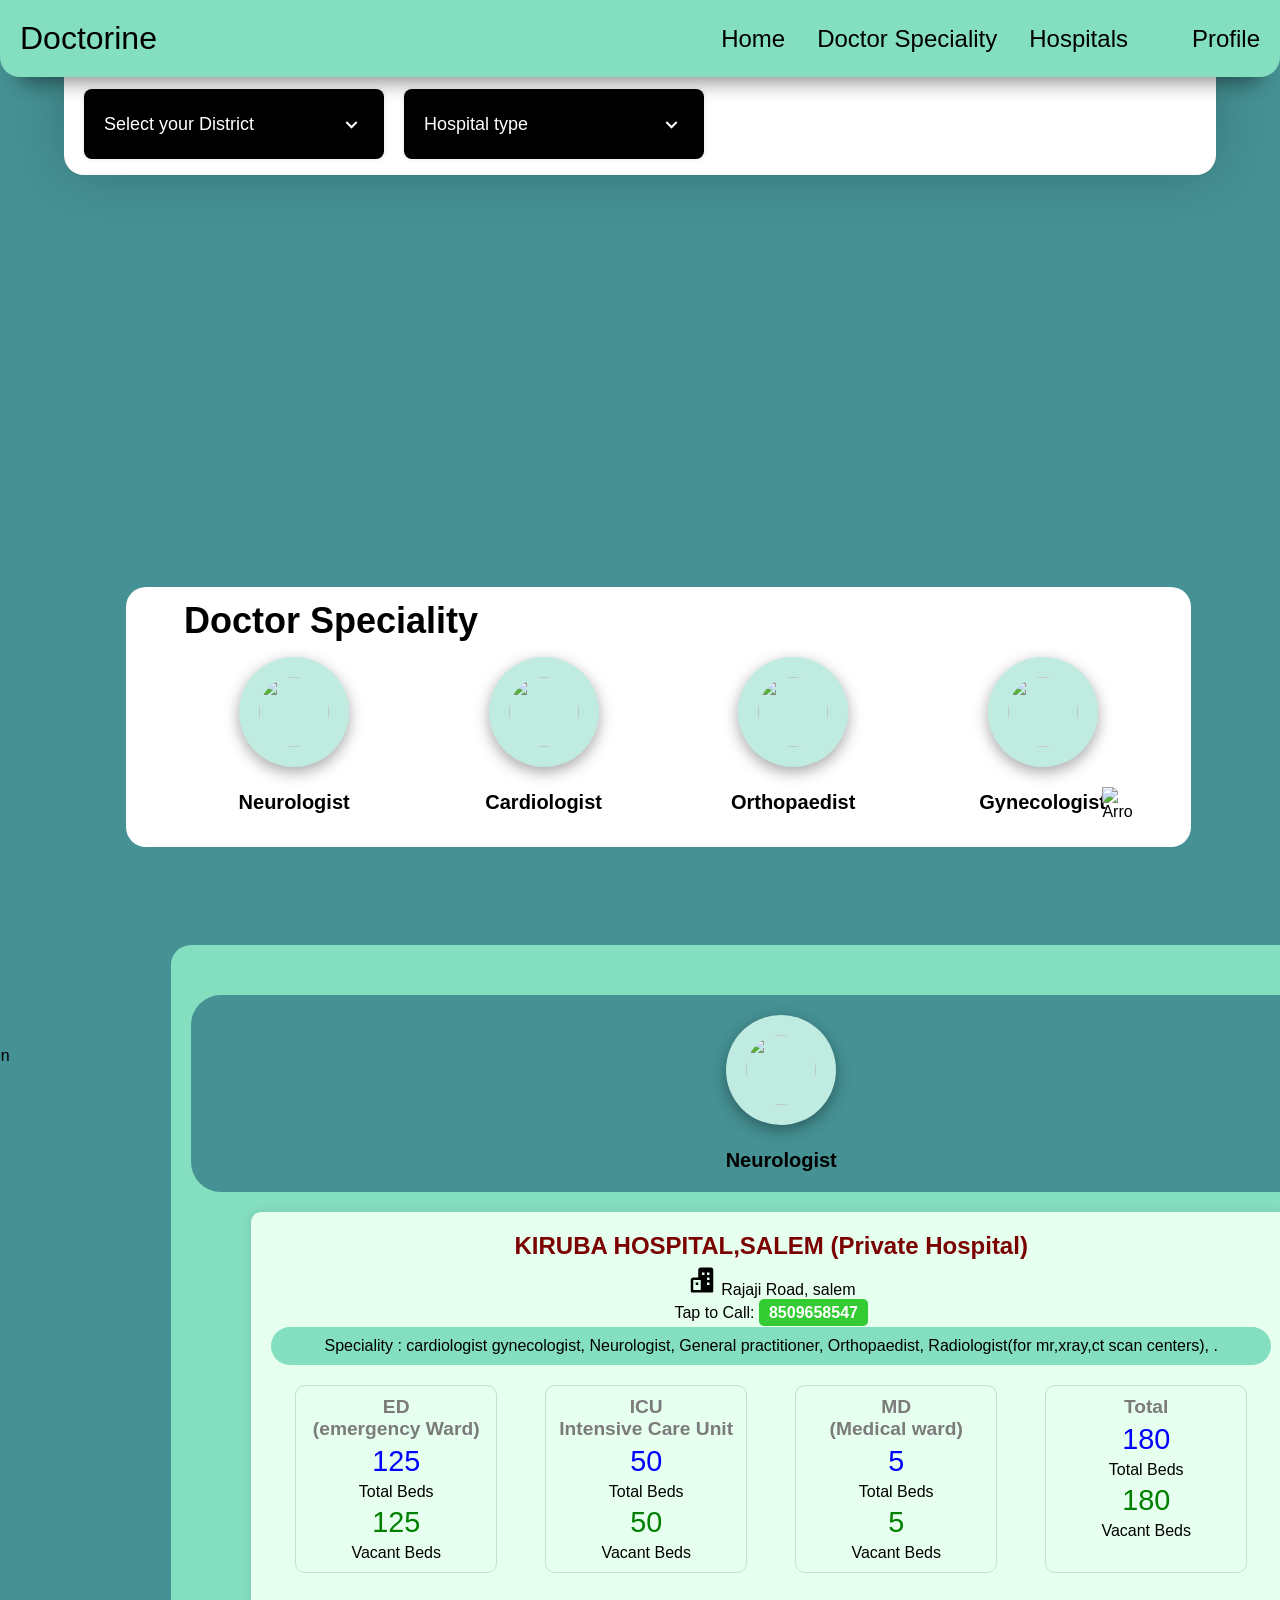
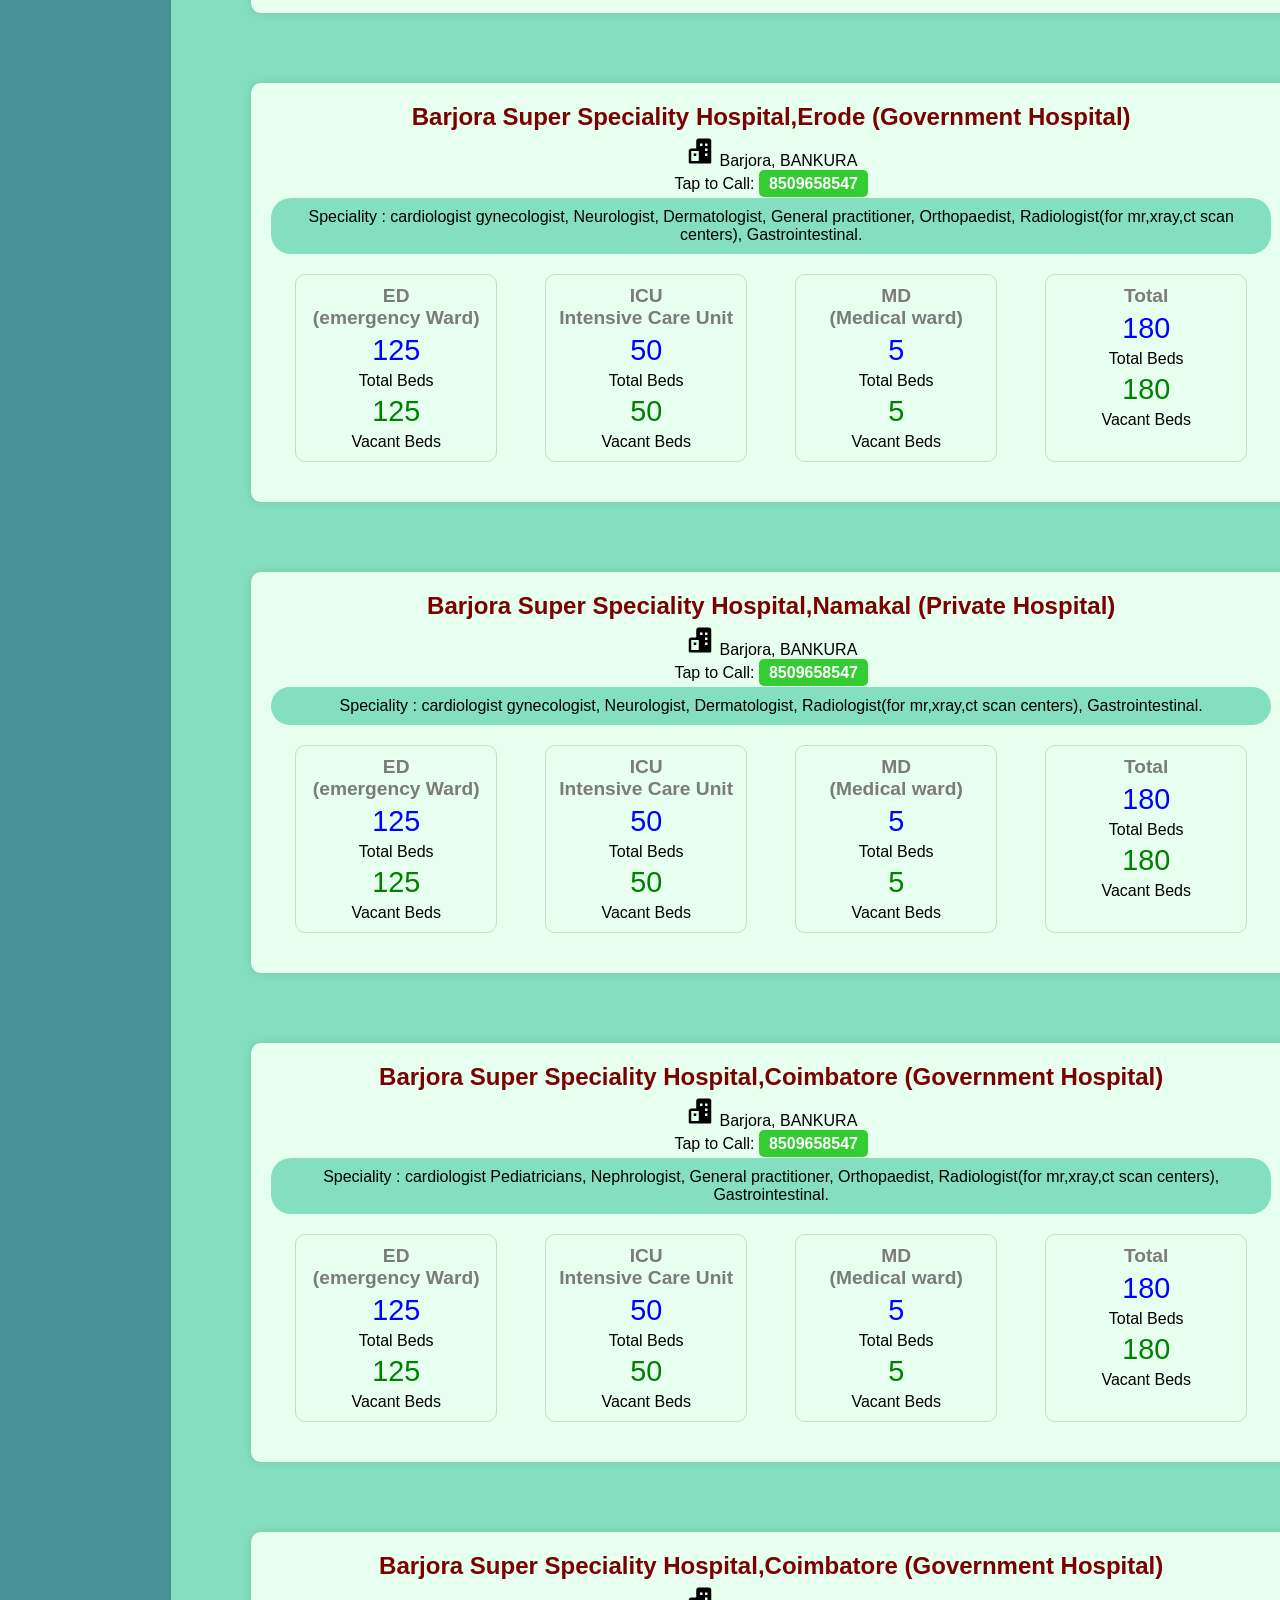
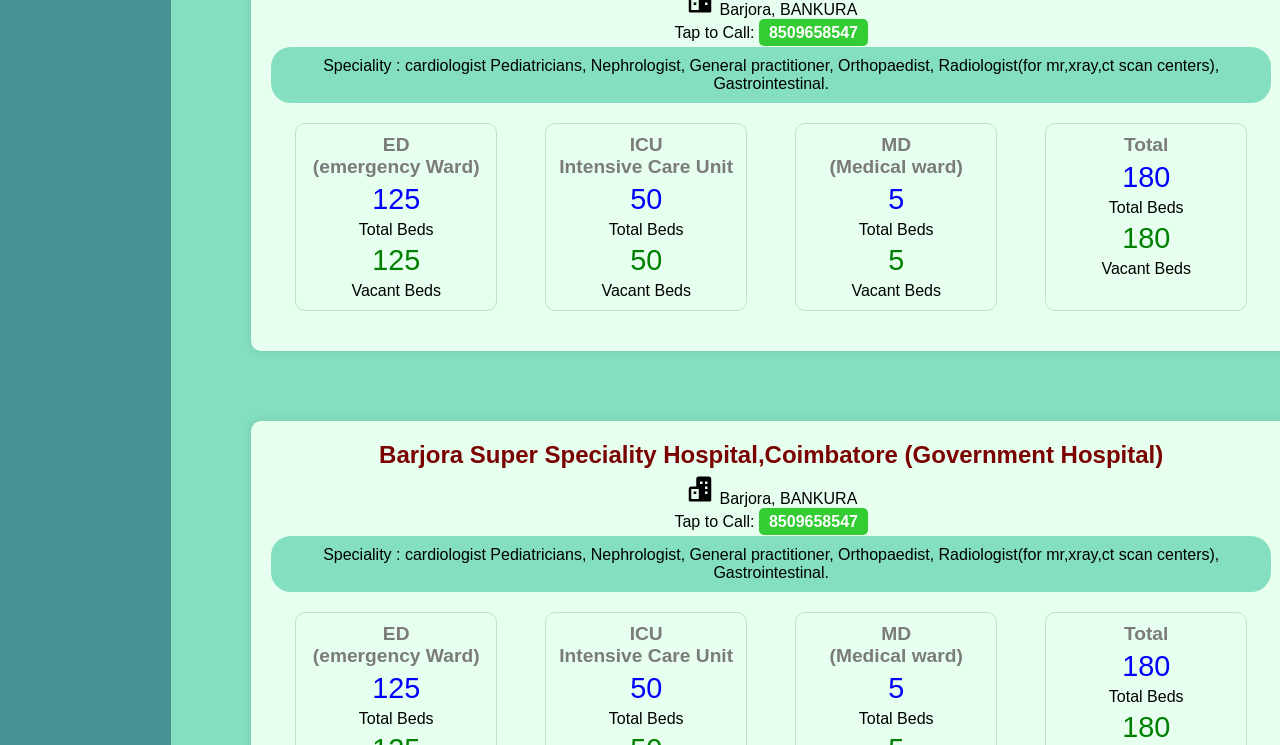
==== hosptial/index.html @ 7fa7191c "Add files via upload" ====
<!DOCTYPE html>
<html lang="en">

<head>
    <meta charset="UTF-8">
    <meta name="viewport" content="width=device-width, initial-scale=1.0">
    <title>hospital management</title>
    <link rel="stylesheet" href="styles.css">
    <link rel="stylesheet" href="mediaquery.css">
    <link rel="preconnect" href="https://fonts.googleapis.com">
    <link rel="preconnect" href="https://fonts.gstatic.com" crossorigin>
    <link href='https://unpkg.com/boxicons@2.1.4/css/boxicons.min.css' rel='stylesheet'>
</head>

<body>
    <nav id="desktop-nav">
        <div class="logo">Doctorine</div>
        <div>
            <ul class="nav-links">
                <li><a href="#Home">Home</a></li>
                <li><a href="#doctor-spec-container">Doctor Speciality</a></li>
                <li><a href="#Hospital-section">Hospitals</a></li>
                <li class="imgi"> <img src="assets/bx-user-circle.png" alt=""></li>
                <li><a href="#projects">Profile</a></li>
            </ul>
        </div>
    </nav>
    <section id="Home">
        <div class="doc1"> <img src="assets/WhatsApp Image 2024-08-22 at 1.38.44 PM.png" alt="" class="doc"></div>
        <section class="nearbyhp">


            <div class="nearby">
                <h1>Search for hospitals & <br>schedule with nearest Doctor</h1>
                <section class="select-st">
                    <div class="select-menu">
                        <div class="select-btn">
                            <span class="sBtn-text">Select your District</span>
                            <i class="bx bx-chevron-down"></i>
                        </div>

                        <ul class="options">
                            <li class="option">

                                <span class="option-text">Salem</span>
                            </li>
                            <li class="option">

                                <span class="option-text">Namakal</span>
                            </li>
                            <li class="option">

                                <span class="option-text">Coimbatore</span>
                            </li>
                            <li class="option">

                                <span class="option-text">Erode</span>
                            </li>
                            <li class="option">

                                <span class="option-text">Thirupur</span>
                            </li>
                        </ul>
                    </div>
                    <div class="select-menu">
                        <div class="select-btn">
                            <span class="sBtn-text">Hospital type</span>
                            <i class="bx bx-chevron-down"></i>
                        </div>

                        <ul class="options">
                           
                            <li class="option">

                                <span class="option-text">Government Hospital</span>
                            </li>
                            <li class="option">

                                <span class="option-text">Private Hospital</span>
                            </li>
                        </ul>
                    </div>
                </section>

            </div>
        </section>
    </section>
    <section id="doctor-spec-container">
        <div class="doc-text">
            <div class="doc-spec">
                <h1>Doctor Speciality</h1>
            </div>
        </div>
        <div class="spec-logo-container">
            <div class="spec-container" id="speccontainer">
                <div class="spec-logo">
                    <a href="#Hospital-section"> <img src="assets/brain.png" alt="">
                        <p class="textali">Neurologist</p>
                    </a>
                </div>
                <div class="spec-logo">
                    <a href="#Hospital-section"> <img src="assets/7292476.png" alt="">
                        <p class="textali">Cardiologist</p>
                    </a>
                </div>
                <div class="spec-logo">
                    <a href="#Hospital-section"> <img src="assets/ortho.png" alt="">
                        <p class="textali">Orthopaedist</p>
                    </a>
                </div>
                <div class="spec-logo">
                    <a href="#Hospital-section"> <img src="assets/gyna.png" alt="">
                        <p class="textali">Gynecologist</p>
                    </a>
                </div>
                <div class="spec-logo">
                    <a href="#Hospital-section"> <img src="assets/mri.png" alt="">
                        <p class="textali">Radiologist</p>
                    </a>
                </div>
                <div class="spec-logo">
                    <a href="#Hospital-section"> <img src="assets/dentist.png" alt="">
                        <p class="textali">Dentist</p>
                    </a>
                </div>
                <div class="spec-logo">
                    <a href="#Hospital-section"> <img src="assets/stomach.png" alt="">
                        <p class="textali">Gastrointestinal</p>
                    </a>
                </div>
                <div class="spec-logo">
                    <a href="#Hospital-section"> <img src="assets/dermo.png" alt="">
                        <p class="textali">Dermatologist</p>
                    </a>
                </div>
                <div class="spec-logo">
                    <a href="#Hospital-section"> <img src="assets/perid.png" alt="">
                        <p class="textali">Pediatricians</p>
                    </a>
                </div>
                <div class="spec-logo">
                    <a href="#Hospital-section"> <img src="assets/nepro.png" alt="">
                        <p class="textali">Nephrologist</p>
                    </a>
                </div>
                <div class="spec-logo">
                    <a href="#Hospital-section"> <img src="assets/opth.png" alt="">
                        <p class="textali">Opthomalagsit</p>
                    </a>
                </div>
                <div class="spec-logo">
                    <a href="#Hospital-section"> <img src="assets/docto.png" alt="">
                        <p class="textali">Cardiologist</p>
                    </a>
                </div>
                <div class="spec-logo">
                    <a href="#Hospital-section"> <img src="assets/docto.png" alt="">
                        <p class="textali">Cardiologist</p>
                    </a>
                </div>
                <div class="spec-logo">
                    <a href="#Hospital-section"> <img src="assets/docto.png" alt="">
                        <p class="textali">Cardiologist</p>
                    </a>
                </div>



                <div class="spec-logo con">
                    <img src="assets/docto.png" alt="">
                    <p>Cardiologist</p>
                </div>
            </div>
            <img src="./assets/arrow.png" alt="Arrow icon" id="arrow" class="arrow" />
        </div>
        <img src="./assets/arrow.png" alt="Arrow icon" id="doarrow" class="arrow" />
    </section>
    <section id="Hospital-section">
        <div class="hospital-container-sec">

        </div>
    </section>
    <section id="hospatality-sec">
        <div class="doc-doc">
        <div class="spec-logo id-logo">
            <div> <img src="assets/brain.png" alt="">
                <p class="textali" id="con">Neurologist</p>
            </div>
        </div>
        <div class="hos">
            <div class="container">
                <div class="header">
                    <h1>KIRUBA HOSPITAL,SALEM (Private Hospital)</h1>
                    <a href="">
                        <p><span class="location-icon"><img src="assets/buildings-solid-24.png" alt=""></span> Rajaji Road,
                            salem</p>
                    </a>
                    <p class="call-to-action">Tap to Call: <a href="tel:8509658547" class="call-button">8509658547</a>
                    </p>
                    <p class="spec-det">Speciality : cardiologist
                        gynecologist,
                        Neurologist,
                        General practitioner,
                        Orthopaedist,
                        Radiologist(for mr,xray,ct scan centers),
                        .</p>
                </div>
                <div class="bed-info">
                    <div class="bed-category">
                        <h2>ED <br> (emergency Ward)</h2>
                        <p class="bed-count">125</p>
                        <p>Total Beds</p>
                        <p class="vacant-bed">125</p>
                        <p>Vacant Beds</p>
                    </div>
                    <div class="bed-category">
                        <h2>ICU <br>Intensive Care Unit</h2>
                        <p class="bed-count">50</p>
                        <p>Total Beds</p>
                        <p class="vacant-bed">50</p>
                        <p>Vacant Beds</p>
                    </div>
                    <div class="bed-category">
                        <h2>MD <br> (Medical ward)</h2>
                        <p class="bed-count">5</p>
                        <p>Total Beds</p>
                        <p class="vacant-bed">5</p>
                        <p>Vacant Beds</p>
                    </div>
                    <div class="bed-category">
                        <h2>Total</h2>
                        <p class="bed-count">180</p>
                        <p>Total Beds</p>
                        <p class="vacant-bed">180</p>
                        <p>Vacant Beds</p>
                    </div>
                </div>

            </div>
            <div class="container">
                <div class="header">
                    <h1>Barjora Super Speciality Hospital,Erode (Government Hospital)</h1>
                    <a href="">
                        <p><span class="location-icon"><img src="assets/buildings-solid-24.png" alt=""></span> Barjora,
                            BANKURA</p>
                    </a>
                    <p class="call-to-action">Tap to Call: <a href="tel:8509658547" class="call-button">8509658547</a>
                    </p>
                    <p class="spec-det">Speciality : cardiologist
                        gynecologist,
                        Neurologist,
                        Dermatologist,
                        General practitioner,
                        Orthopaedist,
                        Radiologist(for mr,xray,ct scan centers),
                        Gastrointestinal.</p>
                </div>
                <div class="bed-info">
                    <div class="bed-category">
                        <h2>ED <br> (emergency Ward)</h2>
                        <p class="bed-count">125</p>
                        <p>Total Beds</p>
                        <p class="vacant-bed">125</p>
                        <p>Vacant Beds</p>
                    </div>
                    <div class="bed-category">
                        <h2>ICU <br>Intensive Care Unit</h2>
                        <p class="bed-count">50</p>
                        <p>Total Beds</p>
                        <p class="vacant-bed">50</p>
                        <p>Vacant Beds</p>
                    </div>
                    <div class="bed-category">
                        <h2>MD <br> (Medical ward)</h2>
                        <p class="bed-count">5</p>
                        <p>Total Beds</p>
                        <p class="vacant-bed">5</p>
                        <p>Vacant Beds</p>
                    </div>
                    <div class="bed-category">
                        <h2>Total</h2>
                        <p class="bed-count">180</p>
                        <p>Total Beds</p>
                        <p class="vacant-bed">180</p>
                        <p>Vacant Beds</p>
                    </div>
                </div>

            </div>
            <div class="container">
                <div class="header">
                    <h1>Barjora Super Speciality Hospital,Namakal (Private Hospital)</h1>
                    <a href="">
                        <p><span class="location-icon"><img src="assets/buildings-solid-24.png" alt=""></span> Barjora,
                            BANKURA</p>
                    </a>
                    <p class="call-to-action">Tap to Call: <a href="tel:8509658547" class="call-button">8509658547</a>
                    </p>
                    <p class="spec-det">Speciality : cardiologist
                        gynecologist,
                        Neurologist,
                        Dermatologist,
                        Radiologist(for mr,xray,ct scan centers),
                        Gastrointestinal.</p>
                </div>
                <div class="bed-info">
                    <div class="bed-category">
                        <h2>ED <br> (emergency Ward)</h2>
                        <p class="bed-count">125</p>
                        <p>Total Beds</p>
                        <p class="vacant-bed">125</p>
                        <p>Vacant Beds</p>
                    </div>
                    <div class="bed-category">
                        <h2>ICU <br>Intensive Care Unit</h2>
                        <p class="bed-count">50</p>
                        <p>Total Beds</p>
                        <p class="vacant-bed">50</p>
                        <p>Vacant Beds</p>
                    </div>
                    <div class="bed-category">
                        <h2>MD <br> (Medical ward)</h2>
                        <p class="bed-count">5</p>
                        <p>Total Beds</p>
                        <p class="vacant-bed">5</p>
                        <p>Vacant Beds</p>
                    </div>
                    <div class="bed-category">
                        <h2>Total</h2>
                        <p class="bed-count">180</p>
                        <p>Total Beds</p>
                        <p class="vacant-bed">180</p>
                        <p>Vacant Beds</p>
                    </div>
                </div>

            </div>
            <div class="container">
                <div class="header">
                    <h1>Barjora Super Speciality Hospital,Coimbatore (Government Hospital)</h1>
                    <a href="">
                        <p><span class="location-icon"><img src="assets/buildings-solid-24.png" alt=""></span> Barjora,
                            BANKURA</p>
                    </a>
                    <p class="call-to-action">Tap to Call: <a href="tel:8509658547" class="call-button">8509658547</a>
                    </p>
                    <p class="spec-det">Speciality : cardiologist
                       
                        Pediatricians,
                        Nephrologist,
                        General practitioner,
                        Orthopaedist,
                        Radiologist(for mr,xray,ct scan centers),
                        Gastrointestinal.</p>
                </div>
                <div class="bed-info">
                    <div class="bed-category">
                        <h2>ED <br> (emergency Ward)</h2>
                        <p class="bed-count">125</p>
                        <p>Total Beds</p>
                        <p class="vacant-bed">125</p>
                        <p>Vacant Beds</p>
                    </div>
                    <div class="bed-category">
                        <h2>ICU <br>Intensive Care Unit</h2>
                        <p class="bed-count">50</p>
                        <p>Total Beds</p>
                        <p class="vacant-bed">50</p>
                        <p>Vacant Beds</p>
                    </div>
                    <div class="bed-category">
                        <h2>MD <br> (Medical ward)</h2>
                        <p class="bed-count">5</p>
                        <p>Total Beds</p>
                        <p class="vacant-bed">5</p>
                        <p>Vacant Beds</p>
                    </div>
                    <div class="bed-category">
                        <h2>Total</h2>
                        <p class="bed-count">180</p>
                        <p>Total Beds</p>
                        <p class="vacant-bed">180</p>
                        <p>Vacant Beds</p>
                    </div>
                </div>

            </div>
            <div class="container">
                <div class="header">
                    <h1>Barjora Super Speciality Hospital,Coimbatore (Government Hospital)</h1>
                    <a href="">
                        <p><span class="location-icon"><img src="assets/buildings-solid-24.png" alt=""></span> Barjora,
                            BANKURA</p>
                    </a>
                    <p class="call-to-action">Tap to Call: <a href="tel:8509658547" class="call-button">8509658547</a>
                    </p>
                    <p class="spec-det">Speciality : cardiologist
                       
                        Pediatricians,
                        Nephrologist,
                        General practitioner,
                        Orthopaedist,
                        Radiologist(for mr,xray,ct scan centers),
                        Gastrointestinal.</p>
                </div>
                <div class="bed-info">
                    <div class="bed-category">
                        <h2>ED <br> (emergency Ward)</h2>
                        <p class="bed-count">125</p>
                        <p>Total Beds</p>
                        <p class="vacant-bed">125</p>
                        <p>Vacant Beds</p>
                    </div>
                    <div class="bed-category">
                        <h2>ICU <br>Intensive Care Unit</h2>
                        <p class="bed-count">50</p>
                        <p>Total Beds</p>
                        <p class="vacant-bed">50</p>
                        <p>Vacant Beds</p>
                    </div>
                    <div class="bed-category">
                        <h2>MD <br> (Medical ward)</h2>
                        <p class="bed-count">5</p>
                        <p>Total Beds</p>
                        <p class="vacant-bed">5</p>
                        <p>Vacant Beds</p>
                    </div>
                    <div class="bed-category">
                        <h2>Total</h2>
                        <p class="bed-count">180</p>
                        <p>Total Beds</p>
                        <p class="vacant-bed">180</p>
                        <p>Vacant Beds</p>
                    </div>
                </div>

            </div>
            <div class="container">
                <div class="header">
                    <h1>Barjora Super Speciality Hospital,Coimbatore (Government Hospital)</h1>
                    <a href="">
                        <p><span class="location-icon"><img src="assets/buildings-solid-24.png" alt=""></span> Barjora,
                            BANKURA</p>
                    </a>
                    <p class="call-to-action">Tap to Call: <a href="tel:8509658547" class="call-button">8509658547</a>
                    </p>
                    <p class="spec-det">Speciality : cardiologist
                       
                        Pediatricians,
                        Nephrologist,
                        General practitioner,
                        Orthopaedist,
                        Radiologist(for mr,xray,ct scan centers),
                        Gastrointestinal.</p>
                </div>
                <div class="bed-info">
                    <div class="bed-category">
                        <h2>ED <br> (emergency Ward)</h2>
                        <p class="bed-count">125</p>
                        <p>Total Beds</p>
                        <p class="vacant-bed">125</p>
                        <p>Vacant Beds</p>
                    </div>
                    <div class="bed-category">
                        <h2>ICU <br>Intensive Care Unit</h2>
                        <p class="bed-count">50</p>
                        <p>Total Beds</p>
                        <p class="vacant-bed">50</p>
                        <p>Vacant Beds</p>
                    </div>
                    <div class="bed-category">
                        <h2>MD <br> (Medical ward)</h2>
                        <p class="bed-count">5</p>
                        <p>Total Beds</p>
                        <p class="vacant-bed">5</p>
                        <p>Vacant Beds</p>
                    </div>
                    <div class="bed-category">
                        <h2>Total</h2>
                        <p class="bed-count">180</p>
                        <p>Total Beds</p>
                        <p class="vacant-bed">180</p>
                        <p>Vacant Beds</p>
                    </div>
                </div>

            </div>
            <div class="container">
                <div class="header">
                    <h1>Barjora Super Speciality Hospital,Coimbatore (Government Hospital)</h1>
                    <a href="">
                        <p><span class="location-icon"><img src="assets/buildings-solid-24.png" alt=""></span> Barjora,
                            BANKURA</p>
                    </a>
                    <p class="call-to-action">Tap to Call: <a href="tel:8509658547" class="call-button">8509658547</a>
                    </p>
                    <p class="spec-det">Speciality : cardiologist
                       
                        Pediatricians,
                        Nephrologist,
                        General practitioner,
                        Orthopaedist,
                        Radiologist(for mr,xray,ct scan centers),
                        Gastrointestinal.</p>
                </div>
                <div class="bed-info">
                    <div class="bed-category">
                        <h2>ED <br> (emergency Ward)</h2>
                        <p class="bed-count">125</p>
                        <p>Total Beds</p>
                        <p class="vacant-bed">125</p>
                        <p>Vacant Beds</p>
                    </div>
                    <div class="bed-category">
                        <h2>ICU <br>Intensive Care Unit</h2>
                        <p class="bed-count">50</p>
                        <p>Total Beds</p>
                        <p class="vacant-bed">50</p>
                        <p>Vacant Beds</p>
                    </div>
                    <div class="bed-category">
                        <h2>MD <br> (Medical ward)</h2>
                        <p class="bed-count">5</p>
                        <p>Total Beds</p>
                        <p class="vacant-bed">5</p>
                        <p>Vacant Beds</p>
                    </div>
                    <div class="bed-category">
                        <h2>Total</h2>
                        <p class="bed-count">180</p>
                        <p>Total Beds</p>
                        <p class="vacant-bed">180</p>
                        <p>Vacant Beds</p>
                    </div>
                </div>

            </div>
            <div class="container">
                <div class="header">
                    <h1>Barjora Super Speciality Hospital,Coimbatore (Government Hospital)</h1>
                    <a href="">
                        <p><span class="location-icon"><img src="assets/buildings-solid-24.png" alt=""></span> Barjora,
                            BANKURA</p>
                    </a>
                    <p class="call-to-action">Tap to Call: <a href="tel:8509658547" class="call-button">8509658547</a>
                    </p>
                    <p class="spec-det">Speciality : cardiologist
                       
                        Pediatricians,
                        Nephrologist,
                        General practitioner,
                        Orthopaedist,
                        Radiologist(for mr,xray,ct scan centers),
                        Gastrointestinal.</p>
                </div>
                <div class="bed-info">
                    <div class="bed-category">
                        <h2>ED <br> (emergency Ward)</h2>
                        <p class="bed-count">125</p>
                        <p>Total Beds</p>
                        <p class="vacant-bed">125</p>
                        <p>Vacant Beds</p>
                    </div>
                    <div class="bed-category">
                        <h2>ICU <br>Intensive Care Unit</h2>
                        <p class="bed-count">50</p>
                        <p>Total Beds</p>
                        <p class="vacant-bed">50</p>
                        <p>Vacant Beds</p>
                    </div>
                    <div class="bed-category">
                        <h2>MD <br> (Medical ward)</h2>
                        <p class="bed-count">5</p>
                        <p>Total Beds</p>
                        <p class="vacant-bed">5</p>
                        <p>Vacant Beds</p>
                    </div>
                    <div class="bed-category">
                        <h2>Total</h2>
                        <p class="bed-count">180</p>
                        <p>Total Beds</p>
                        <p class="vacant-bed">180</p>
                        <p>Vacant Beds</p>
                    </div>
                </div>

            </div>
            <div class="container">
                <div class="header">
                    <h1>Barjora Super Speciality Hospital,Coimbatore (Government Hospital)</h1>
                    <a href="">
                        <p><span class="location-icon"><img src="assets/buildings-solid-24.png" alt=""></span> Barjora,
                            BANKURA</p>
                    </a>
                    <p class="call-to-action">Tap to Call: <a href="tel:8509658547" class="call-button">8509658547</a>
                    </p>
                    <p class="spec-det">Speciality : cardiologist
                       
                        Pediatricians,
                        Nephrologist,
                        General practitioner,
                        Orthopaedist,
                        Radiologist(for mr,xray,ct scan centers),
                        Gastrointestinal.</p>
                </div>
                <div class="bed-info">
                    <div class="bed-category">
                        <h2>ED <br> (emergency Ward)</h2>
                        <p class="bed-count">125</p>
                        <p>Total Beds</p>
                        <p class="vacant-bed">125</p>
                        <p>Vacant Beds</p>
                    </div>
                    <div class="bed-category">
                        <h2>ICU <br>Intensive Care Unit</h2>
                        <p class="bed-count">50</p>
                        <p>Total Beds</p>
                        <p class="vacant-bed">50</p>
                        <p>Vacant Beds</p>
                    </div>
                    <div class="bed-category">
                        <h2>MD <br> (Medical ward)</h2>
                        <p class="bed-count">5</p>
                        <p>Total Beds</p>
                        <p class="vacant-bed">5</p>
                        <p>Vacant Beds</p>
                    </div>
                    <div class="bed-category">
                        <h2>Total</h2>
                        <p class="bed-count">180</p>
                        <p>Total Beds</p>
                        <p class="vacant-bed">180</p>
                        <p>Vacant Beds</p>
                    </div>
                </div>

            </div>
            <div class="container">
                <div class="header">
                    <h1>Barjora Super Speciality Hospital,Coimbatore (Government Hospital)</h1>
                    <a href="">
                        <p><span class="location-icon"><img src="assets/buildings-solid-24.png" alt=""></span> Barjora,
                            BANKURA</p>
                    </a>
                    <p class="call-to-action">Tap to Call: <a href="tel:8509658547" class="call-button">8509658547</a>
                    </p>
                    <p class="spec-det">Speciality : cardiologist
                       
                        Pediatricians,
                        Nephrologist,
                        General practitioner,
                        Orthopaedist,
                        Radiologist(for mr,xray,ct scan centers),
                        Gastrointestinal.</p>
                </div>
                <div class="bed-info">
                    <div class="bed-category">
                        <h2>ED <br> (emergency Ward)</h2>
                        <p class="bed-count">125</p>
                        <p>Total Beds</p>
                        <p class="vacant-bed">125</p>
                        <p>Vacant Beds</p>
                    </div>
                    <div class="bed-category">
                        <h2>ICU <br>Intensive Care Unit</h2>
                        <p class="bed-count">50</p>
                        <p>Total Beds</p>
                        <p class="vacant-bed">50</p>
                        <p>Vacant Beds</p>
                    </div>
                    <div class="bed-category">
                        <h2>MD <br> (Medical ward)</h2>
                        <p class="bed-count">5</p>
                        <p>Total Beds</p>
                        <p class="vacant-bed">5</p>
                        <p>Vacant Beds</p>
                    </div>
                    <div class="bed-category">
                        <h2>Total</h2>
                        <p class="bed-count">180</p>
                        <p>Total Beds</p>
                        <p class="vacant-bed">180</p>
                        <p>Vacant Beds</p>
                    </div>
                </div>

            </div>
            <div class="container">
                <div class="header">
                    <h1>Barjora Super Speciality Hospital,Coimbatore (Government Hospital)</h1>
                    <a href="">
                        <p><span class="location-icon"><img src="assets/buildings-solid-24.png" alt=""></span> Barjora,
                            BANKURA</p>
                    </a>
                    <p class="call-to-action">Tap to Call: <a href="tel:8509658547" class="call-button">8509658547</a>
                    </p>
                    <p class="spec-det">Speciality : cardiologist
                       
                        Pediatricians,
                        Nephrologist,
                        General practitioner,
                        Orthopaedist,
                        Radiologist(for mr,xray,ct scan centers),
                        Gastrointestinal.</p>
                </div>
                <div class="bed-info">
                    <div class="bed-category">
                        <h2>ED <br> (emergency Ward)</h2>
                        <p class="bed-count">125</p>
                        <p>Total Beds</p>
                        <p class="vacant-bed">125</p>
                        <p>Vacant Beds</p>
                    </div>
                    <div class="bed-category">
                        <h2>ICU <br>Intensive Care Unit</h2>
                        <p class="bed-count">50</p>
                        <p>Total Beds</p>
                        <p class="vacant-bed">50</p>
                        <p>Vacant Beds</p>
                    </div>
                    <div class="bed-category">
                        <h2>MD <br> (Medical ward)</h2>
                        <p class="bed-count">5</p>
                        <p>Total Beds</p>
                        <p class="vacant-bed">5</p>
                        <p>Vacant Beds</p>
                    </div>
                    <div class="bed-category">
                        <h2>Total</h2>
                        <p class="bed-count">180</p>
                        <p>Total Beds</p>
                        <p class="vacant-bed">180</p>
                        <p>Vacant Beds</p>
                    </div>
                </div>

            </div>
            <div class="container">
                <div class="header">
                    <h1>Barjora Super Speciality Hospital,Coimbatore (Government Hospital)</h1>
                    <a href="">
                        <p><span class="location-icon"><img src="assets/buildings-solid-24.png" alt=""></span> Barjora,
                            BANKURA</p>
                    </a>
                    <p class="call-to-action">Tap to Call: <a href="tel:8509658547" class="call-button">8509658547</a>
                    </p>
                    <p class="spec-det">Speciality : cardiologist
                       
                        Pediatricians,
                        Nephrologist,
                        General practitioner,
                        Orthopaedist,
                        Radiologist(for mr,xray,ct scan centers),
                        Gastrointestinal.</p>
                </div>
                <div class="bed-info">
                    <div class="bed-category">
                        <h2>ED <br> (emergency Ward)</h2>
                        <p class="bed-count">125</p>
                        <p>Total Beds</p>
                        <p class="vacant-bed">125</p>
                        <p>Vacant Beds</p>
                    </div>
                    <div class="bed-category">
                        <h2>ICU <br>Intensive Care Unit</h2>
                        <p class="bed-count">50</p>
                        <p>Total Beds</p>
                        <p class="vacant-bed">50</p>
                        <p>Vacant Beds</p>
                    </div>
                    <div class="bed-category">
                        <h2>MD <br> (Medical ward)</h2>
                        <p class="bed-count">5</p>
                        <p>Total Beds</p>
                        <p class="vacant-bed">5</p>
                        <p>Vacant Beds</p>
                    </div>
                    <div class="bed-category">
                        <h2>Total</h2>
                        <p class="bed-count">180</p>
                        <p>Total Beds</p>
                        <p class="vacant-bed">180</p>
                        <p>Vacant Beds</p>
                    </div>
                </div>

            </div>
            <div class="container">
                <div class="header">
                    <h1>Barjora Super Speciality Hospital,Coimbatore (Government Hospital)</h1>
                    <a href="">
                        <p><span class="location-icon"><img src="assets/buildings-solid-24.png" alt=""></span> Barjora,
                            BANKURA</p>
                    </a>
                    <p class="call-to-action">Tap to Call: <a href="tel:8509658547" class="call-button">8509658547</a>
                    </p>
                    <p class="spec-det">Speciality : cardiologist
                       
                        Pediatricians,
                        Nephrologist,
                        General practitioner,
                        Orthopaedist,
                        Radiologist(for mr,xray,ct scan centers),
                        Gastrointestinal.</p>
                </div>
                <div class="bed-info">
                    <div class="bed-category">
                        <h2>ED <br> (emergency Ward)</h2>
                        <p class="bed-count">125</p>
                        <p>Total Beds</p>
                        <p class="vacant-bed">125</p>
                        <p>Vacant Beds</p>
                    </div>
                    <div class="bed-category">
                        <h2>ICU <br>Intensive Care Unit</h2>
                        <p class="bed-count">50</p>
                        <p>Total Beds</p>
                        <p class="vacant-bed">50</p>
                        <p>Vacant Beds</p>
                    </div>
                    <div class="bed-category">
                        <h2>MD <br> (Medical ward)</h2>
                        <p class="bed-count">5</p>
                        <p>Total Beds</p>
                        <p class="vacant-bed">5</p>
                        <p>Vacant Beds</p>
                    </div>
                    <div class="bed-category">
                        <h2>Total</h2>
                        <p class="bed-count">180</p>
                        <p>Total Beds</p>
                        <p class="vacant-bed">180</p>
                        <p>Vacant Beds</p>
                    </div>
                </div>

            </div>
            <div class="container">
                <div class="header">
                    <h1>Barjora Super Speciality Hospital,Coimbatore (Government Hospital)</h1>
                    <a href="">
                        <p><span class="location-icon"><img src="assets/buildings-solid-24.png" alt=""></span> Barjora,
                            BANKURA</p>
                    </a>
                    <p class="call-to-action">Tap to Call: <a href="tel:8509658547" class="call-button">8509658547</a>
                    </p>
                    <p class="spec-det">Speciality : cardiologist
                       
                        Pediatricians,
                        Nephrologist,
                        General practitioner,
                        Orthopaedist,
                        Radiologist(for mr,xray,ct scan centers),
                        Gastrointestinal.</p>
                </div>
                <div class="bed-info">
                    <div class="bed-category">
                        <h2>ED <br> (emergency Ward)</h2>
                        <p class="bed-count">125</p>
                        <p>Total Beds</p>
                        <p class="vacant-bed">125</p>
                        <p>Vacant Beds</p>
                    </div>
                    <div class="bed-category">
                        <h2>ICU <br>Intensive Care Unit</h2>
                        <p class="bed-count">50</p>
                        <p>Total Beds</p>
                        <p class="vacant-bed">50</p>
                        <p>Vacant Beds</p>
                    </div>
                    <div class="bed-category">
                        <h2>MD <br> (Medical ward)</h2>
                        <p class="bed-count">5</p>
                        <p>Total Beds</p>
                        <p class="vacant-bed">5</p>
                        <p>Vacant Beds</p>
                    </div>
                    <div class="bed-category">
                        <h2>Total</h2>
                        <p class="bed-count">180</p>
                        <p>Total Beds</p>
                        <p class="vacant-bed">180</p>
                        <p>Vacant Beds</p>
                    </div>
                </div>

            </div>
            <div class="container">
                <div class="header">
                    <h1>Barjora Super Speciality Hospital,Coimbatore (Government Hospital)</h1>
                    <a href="">
                        <p><span class="location-icon"><img src="assets/buildings-solid-24.png" alt=""></span> Barjora,
                            BANKURA</p>
                    </a>
                    <p class="call-to-action">Tap to Call: <a href="tel:8509658547" class="call-button">8509658547</a>
                    </p>
                    <p class="spec-det">Speciality : cardiologist
                       
                        Pediatricians,
                        Nephrologist,
                        General practitioner,
                        Orthopaedist,
                        Radiologist(for mr,xray,ct scan centers),
                        Gastrointestinal.</p>
                </div>
                <div class="bed-info">
                    <div class="bed-category">
                        <h2>ED <br> (emergency Ward)</h2>
                        <p class="bed-count">125</p>
                        <p>Total Beds</p>
                        <p class="vacant-bed">125</p>
                        <p>Vacant Beds</p>
                    </div>
                    <div class="bed-category">
                        <h2>ICU <br>Intensive Care Unit</h2>
                        <p class="bed-count">50</p>
                        <p>Total Beds</p>
                        <p class="vacant-bed">50</p>
                        <p>Vacant Beds</p>
                    </div>
                    <div class="bed-category">
                        <h2>MD <br> (Medical ward)</h2>
                        <p class="bed-count">5</p>
                        <p>Total Beds</p>
                        <p class="vacant-bed">5</p>
                        <p>Vacant Beds</p>
                    </div>
                    <div class="bed-category">
                        <h2>Total</h2>
                        <p class="bed-count">180</p>
                        <p>Total Beds</p>
                        <p class="vacant-bed">180</p>
                        <p>Vacant Beds</p>
                    </div>
                </div>

            </div>
        </div>
    </div>

        </div>

        </div>
    </section>



    <script src="script.js"></script>




</body>

</html>
---- hosptial/styles.css ----
* {
    font-family: "Open Sans", sans-serif;
    margin: 0;
}

body {
    background-color: rgb(69, 145, 148);
}
html {
    scroll-behavior: smooth;
  }
/*nav*/

nav,
.nav-links {
  display: flex;
}
.imgi{
    justify-content: none;
}
nav {
    display: flex;
    justify-content: space-between;
    padding: 20px;
    align-items: center;
    background-color: rgb(132, 222, 192);
    box-shadow: rgba(0, 0, 0, 0.45) 0px 25px 20px -20px;
    z-index: 1000;
    position: sticky;
    top: 0;
    border-bottom-right-radius: 20px;
    border-bottom-left-radius: 20px;
    flex-wrap: wrap; 
}
.nav-links {
    gap: 2rem;
    list-style: none;
    font-size: 1.5rem;
  }
a {
    color: black;
    text-decoration: none;
    text-decoration-color: white;
  }
  .logo {
    font-size: 2rem;
  }
  
  a:hover {
    color:white;
    text-decoration: underline;
    text-underline-offset: 1rem;
    text-decoration-color: rgb(60, 255, 0);
  }

.logo {
    cursor: default;
}

.profile {
    display: flex;
    margin-right: 20px;
    gap: .5rem;
}

.profile a {
    text-decoration: none;
    color: black;
}

.profile p {
    margin-top: 5px;
    font-weight: 600;
}

.profile a:hover {
    text-decoration: underline;
}

.nearby {
    display: flex;
    justify-content: center;
    background-color: white;
    width: 90%;
    height: 270px;
    gap: 10px;
    border-radius: 20px;
    margin-bottom:100px; 
    position:static;
    background-size: 200% auto;
    background-position: center;
    box-shadow: 0 0 55px rgba(0,0,0, .2);
    background-image: url('Untitled\ design\ \(1\).png');
   background-image:cover;
   background-image: no-repeat;
}

.nearbyhp {
    display: flex;
    justify-content: center;
    flex-wrap: wrap;
    margin-top: -190px;
    position:static;

}

.select-st {
    display: flex;
    padding-left: 20px;
}

.select-menu {
    width: 300px;
    margin-bottom: 20px; 
}

.select-menu .select-btn {
    display: flex;
    height: 50px;
    background: black;
    padding: 10px 20px; 
    font-size: 18px;
    font-weight: 400;
    border-radius: 8px;
    align-items: center;
    cursor: pointer;
    color: white;
    justify-content: space-between;
    box-shadow: 0 0 5px rgba(0,0,0,0.1);
}

.select-btn i {
    font-size: 25px;
    transition: 0.3s;
}

.select-menu.active .select-btn i {
    transform: rotate(-180deg);
}

.select-menu .options {
    position: relative;
    padding: 20px;
    margin-top: 10px;
    border-radius: 8px;
    position: relative;
    z-index: 3;
    background: #fff;
    box-shadow: 0 0 3px rgba(0,0,0,0.1);
    display: none;
}

.select-menu.active .options {
    display: block;
}

.options .option {
    display: flex;
    height: 55px;
    cursor: pointer;
    padding: 0 16px;
    border-radius: 8px;
    align-items: center;
    background: #fff;
}

.options .option:hover {
    background: #F2F2F2;
    border-style: solid;
}

.option i {
    font-size: 25px;
    margin-right: 12px;
}

.option .option-text {
    font-size: 18px;
    color: #333;
}

.nearby {
    display: flex;
    flex-direction: column; 
    gap: 5rem;
    justify-content: start;
}
.doc{
    width: 250px;
    position: relative;
    top: 5.2rem;
    left: 70rem;
   

}
.select-st{
    gap: 20px;
}
.nearbyhp h1 {
    padding-left: 20px;
    padding-top: 20px;
    border-radius: 20px;
    font-weight: 700;
    font-size: 36px; 
}
#doctor-spec-container{
   justify-content: center;
   align-items: center;
   justify-content: space-around;
   margin-left: 46px;
}
#doctor-spec-container{
    margin-top: 15rem;
}
.doc-spec{
    text-align: center;
    padding-top:20PX ;
    padding-left: 20PX;
    align-items: center;
}
.doc-spec h1{
    font-size:36px;
    border-radius: 20px;
text-align: center;
  width: 400px;  
 
}
.spec-container{
    background-color: white;
    width: 75%;
    height: 120px;
   
   gap: 6rem;
    display: flex;
    flex-wrap: wrap;
    border-radius: 20px;
    justify-content: space-evenly;
    transition: 0.3s ease, transform 0.3s ease;
    overflow: hidden;
    margin-left: 60px;
   padding: 70px;
    
}
.textali{
    text-align: center;
   
    margin-right:-20px ;
}
.spec-logo-container{
    display: flex;
    justify-content: space-around;
    margin-top: -30px;
}
.doc-text {
    display: flex;
    position: relative; 
    z-index: 2;
    cursor: default;
    top: 45px;
    left: 45px;
    padding: 20px;
}

.doc-spec-arrow {
   margin-left:95% ;
   margin-top: -20px;
   cursor: pointer;
   height: 2rem;
  }
  .spec-logo a:hover{
   color: rgb(69, 145, 148);
   text-decoration: wavy;
   transition:0.3s ease, transform 0.3s ease;
   
  }
.spec-logo p{
    text-align: center;
    font-weight: 600;
   margin-top: 1.5rem;
    font-size: 20px;
    border-radius: 20px;
    align-items: center;
}
.hos{
    display: flex;
    gap: 30px;
    flex-direction: column;
}
   
.spec-logo img{
    width: 70px;
    margin-left: 20px;
    height: 70px;
    padding: 20px;
    background:#c0ebe1;
    border-radius: 60px;
    box-shadow: rgba(0, 0, 0, 0.35) 0px 5px 15px;
    transition:0.3s ease, transform 0.3s ease;
}
.spec-logo img:hover{
    background-color: rgb(69, 145,149);
}

.arrow{
    position: relative;
    right: 8rem;
    top: 12.5rem;
    width: 30px;
    height: 30px;
}
.expanded {
    height: auto; 
    transition:0.3s ease, transform 0.3s ease;
}

.spec-container.expanded ~ .arrow {
top:48rem;
    transform: translateX(-50%) rotate(180deg);
    transition: 0.3s ease, transform 0.3s ease;
}
.id-logo-container{
    width: 50px;
    height: 50px;
    display: flex;
    justify-content: center;  
}
.id-logo{
    display: flex;
    justify-content: center;
    align-items: center;
    padding-top: 20PX;
    padding-bottom: 20px;
    background-color: rgb(69, 145, 148);
    margin: 20px;
    border-radius: 30px;
    
}
/*bed section*/
#hospatality-sec{
    margin-top:5rem;
    height: 3000px;
    overflow: hidden;
    overflow-y: scroll;
}
.container {
    width:  1000px;
    margin: auto;
    background-color: #e6ffee;
    margin-bottom: 40px;
    padding: 20px;
   
    border-radius: 10px;
    box-shadow: 0 0 10px rgba(0, 0, 0, 0.1);
}

.header {
    text-align: center;
    margin-bottom: 20px;
}

.header h1 {
    color: #7b0000;
    font-size: 1.5em;
}

.header p {
    margin: 5px 0;
    font-size: 1em;
}

.call-button {
    background-color: #33cc33;
    color: white;
    padding: 5px 10px;
    border-radius: 5px;
    text-decoration: none;
    font-weight: bold;
}

.admission-button {
    display: inline-block;
    background-color: #ffcc33;
    color: black;
    padding: 5px 15px;
    border-radius: 20px;
    text-decoration: none;
    font-weight: bold;
    margin-top: 10px;
}

.bed-info {
    display: flex;
    flex-wrap: wrap;
    justify-content: space-around;
    margin-top: 20px;
}

.bed-category {
    background-color: #e6ffee;
    border: 1px solid #c2e0c6;
    border-radius: 10px;
    text-align: center;
    width: 18%; /* Reduced width */
    padding: 10px; /* Reduced padding */
    margin-bottom: 20px;
}

.bed-category h2 {
    margin: 0;
    color: #7b7b7b;
    font-size: 1.2em;
}

.bed-count {
    color: #0000ff;
    font-size: 1.8em; /* Reduced font size */
    margin: 5px 0;
}

.vacant-bed {
    color: #008000;
    font-size: 1.8em; /* Reduced font size */
    margin: 5px 0;
}

.detail-breakup {
    text-align: center;
    margin-top: 20px;
}

.detail-breakup a {
    color: #0000ff;
    text-decoration: none;
    font-weight: bold;
    font-size: 1em;
}
.spec-det{
    background-color:  rgb(132, 222, 192);
    padding: 10px;
    border-radius: 20px;
}
.hospatality-sec{
    display:flex;
    justify-content: center;
    align-items: center;
}
.doc-doc{
    margin-left: 10.7rem;
    border-radius: 20px;
    margin-bottom: 30px;
    background-color: rgb(132, 222, 192);;
    padding-top:30px ;
    width: 1200px;
    padding-right: -50px;
}
---- hosptial/mediaquery.css ----
@media (max-width: 768px) {
    nav {
        position: static;
        padding: 10px;
    }
    
    .doc1 {
        display: none; 
    }

    .bed-category {
        width: 40%; 
    }
}
@media (max-width: 480px) {
    .bed-category {
        width: 100%; /* Full width for small screens */
    }

    .header h1 {
        font-size: 1.2em;
    }

    .call-button, .admission-button {
        padding: 10px;
        font-size: 0.9em;
    }

    .bed-count, .vacant-bed {
        font-size: 1.5em;
    }
}
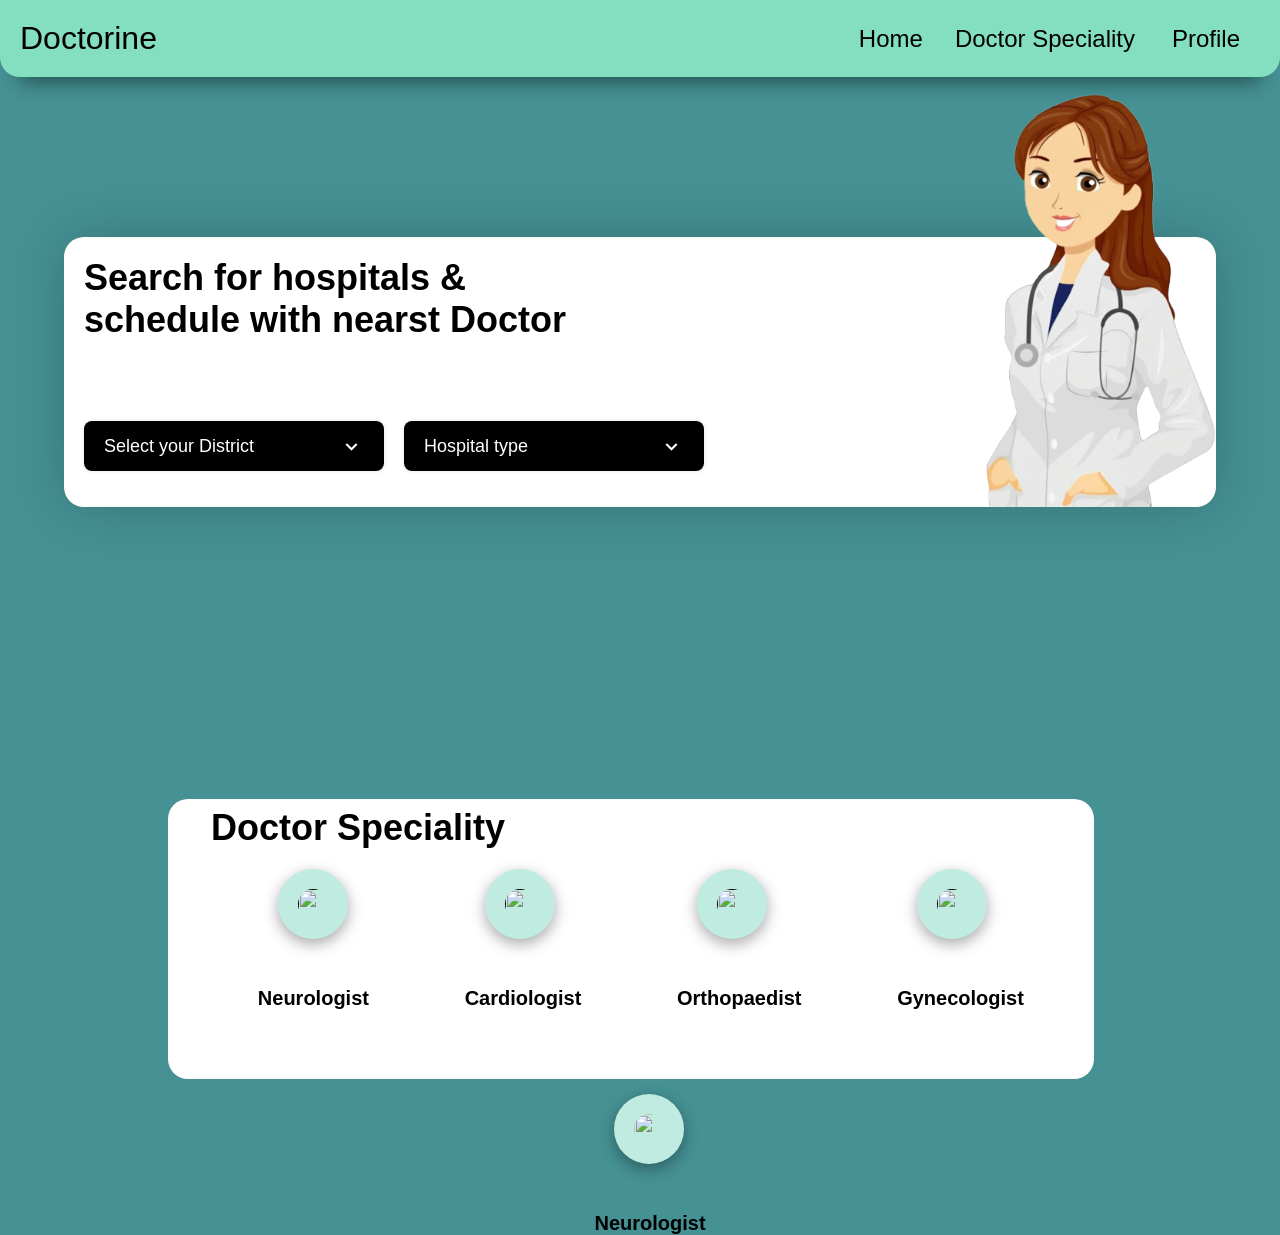
==== commit 651d6a07: "altered Structure and added Responsive features" ====
--- a/hosptial/index.html
+++ b/hosptial/index.html
@@ -10,28 +10,36 @@
     <link rel="preconnect" href="https://fonts.googleapis.com">
     <link rel="preconnect" href="https://fonts.gstatic.com" crossorigin>
     <link href='https://unpkg.com/boxicons@2.1.4/css/boxicons.min.css' rel='stylesheet'>
+    
+
+    
 </head>
 
 <body>
     <nav id="desktop-nav">
         <div class="logo">Doctorine</div>
         <div>
+            
             <ul class="nav-links">
                 <li><a href="#Home">Home</a></li>
                 <li><a href="#doctor-spec-container">Doctor Speciality</a></li>
-                <li><a href="#Hospital-section">Hospitals</a></li>
-                <li class="imgi"> <img src="assets/bx-user-circle.png" alt=""></li>
-                <li><a href="#projects">Profile</a></li>
+                <div class="profile">
+                    
+                    <li></i><a href="#projects" ><i class="fa-regular fa-circle-user"></i>Profile</a></li>
+                </div>
             </ul>
+            <div class="Hamburger" id="Hamburger">
+                <i class="fas fa-bars" id="hamburgerIcon"></i>
+                <i class="fas fa-times hidden" id="closeIcon"></i></div>
         </div>
     </nav>
     <section id="Home">
-        <div class="doc1"> <img src="assets/WhatsApp Image 2024-08-22 at 1.38.44 PM.png" alt="" class="doc"></div>
+        
         <section class="nearbyhp">
 
 
             <div class="nearby">
-                <h1>Search for hospitals & <br>schedule with nearest Doctor</h1>
+                <h1>Search for hospitals & <br>schedule with nearst Doctor</h1>
                 <section class="select-st">
                     <div class="select-menu">
                         <div class="select-btn">
@@ -69,7 +77,10 @@
                         </div>
 
                         <ul class="options">
-                           
+                            <li class="option">
+
+                                <span class="option-text">All</span>
+                            </li>
                             <li class="option">
 
                                 <span class="option-text">Government Hospital</span>
@@ -80,100 +91,105 @@
                             </li>
                         </ul>
                     </div>
+                    
                 </section>
+                <div class="doc1"> 
+                    <img src="assets/doctor_girl.png" alt="Doctor-image" class="doc">
+                </div>  
 
             </div>
         </section>
     </section>
     <section id="doctor-spec-container">
-        <div class="doc-text">
+        
             <div class="doc-spec">
                 <h1>Doctor Speciality</h1>
             </div>
-        </div>
+            
         <div class="spec-logo-container">
             <div class="spec-container" id="speccontainer">
                 <div class="spec-logo">
-                    <a href="#Hospital-section"> <img src="assets/brain.png" alt="">
-                        <p class="textali">Neurologist</p>
-                    </a>
-                </div>
-                <div class="spec-logo">
-                    <a href="#Hospital-section"> <img src="assets/7292476.png" alt="">
-                        <p class="textali">Cardiologist</p>
-                    </a>
-                </div>
-                <div class="spec-logo">
-                    <a href="#Hospital-section"> <img src="assets/ortho.png" alt="">
-                        <p class="textali">Orthopaedist</p>
-                    </a>
-                </div>
-                <div class="spec-logo">
-                    <a href="#Hospital-section"> <img src="assets/gyna.png" alt="">
-                        <p class="textali">Gynecologist</p>
-                    </a>
-                </div>
-                <div class="spec-logo">
-                    <a href="#Hospital-section"> <img src="assets/mri.png" alt="">
-                        <p class="textali">Radiologist</p>
-                    </a>
-                </div>
-                <div class="spec-logo">
-                    <a href="#Hospital-section"> <img src="assets/dentist.png" alt="">
-                        <p class="textali">Dentist</p>
-                    </a>
-                </div>
-                <div class="spec-logo">
-                    <a href="#Hospital-section"> <img src="assets/stomach.png" alt="">
-                        <p class="textali">Gastrointestinal</p>
-                    </a>
-                </div>
-                <div class="spec-logo">
-                    <a href="#Hospital-section"> <img src="assets/dermo.png" alt="">
-                        <p class="textali">Dermatologist</p>
-                    </a>
-                </div>
-                <div class="spec-logo">
-                    <a href="#Hospital-section"> <img src="assets/perid.png" alt="">
-                        <p class="textali">Pediatricians</p>
-                    </a>
-                </div>
-                <div class="spec-logo">
-                    <a href="#Hospital-section"> <img src="assets/nepro.png" alt="">
-                        <p class="textali">Nephrologist</p>
-                    </a>
-                </div>
-                <div class="spec-logo">
-                    <a href="#Hospital-section"> <img src="assets/opth.png" alt="">
-                        <p class="textali">Opthomalagsit</p>
-                    </a>
-                </div>
-                <div class="spec-logo">
-                    <a href="#Hospital-section"> <img src="assets/docto.png" alt="">
-                        <p class="textali">Cardiologist</p>
-                    </a>
-                </div>
-                <div class="spec-logo">
-                    <a href="#Hospital-section"> <img src="assets/docto.png" alt="">
-                        <p class="textali">Cardiologist</p>
-                    </a>
-                </div>
-                <div class="spec-logo">
-                    <a href="#Hospital-section"> <img src="assets/docto.png" alt="">
-                        <p class="textali">Cardiologist</p>
-                    </a>
-                </div>
-
-
-
-                <div class="spec-logo con">
+                  <a href="">  <img src="assets/brain.png" alt="">
+                    <p class="textali">Neurologist</p>
+                </a>
+                </div>
+                <div class="spec-logo">
+                  <a href="">  <img src="assets/7292476.png" alt="">
+                    <p class="textali">Cardiologist</p>
+                </a>
+                </div>
+                <div class="spec-logo">
+                  <a href="">  <img src="assets/ortho.png" alt="" >
+                    <p class="textali">Orthopaedist</p>
+                </a>
+                </div>
+                <div class="spec-logo">
+                  <a href="">  <img src="assets/gyna.png" alt="">
+                    <p class="textali">Gynecologist</p>
+                </a>
+                </div>
+                <div class="spec-logo">
+                  <a href="">  <img src="assets/mri.png" alt="">
+                    <p class="textali">Radiologist</p>
+                </a>
+                </div>
+                <div class="spec-logo">
+                  <a href="">  <img src="assets/dentist.png" alt="">
+                    <p class="textali">Dentist</p>
+                </a>
+                </div>
+                <div class="spec-logo">
+                  <a href="">  <img src="assets/stomach.png" alt="">
+                    <p class="textali">Gastrointestinal</p>
+                </a>
+                </div>
+                <div class="spec-logo">
+                  <a href="">  <img src="assets/dermo.png" alt="">
+                    <p class="textali">Dermatologist</p>
+                </a>
+                </div>
+                <div class="spec-logo">
+                  <a href="">  <img src="assets/perid.png" alt="">
+                    <p class="textali">Pediatricians</p>
+                </a>
+                </div>
+                <div class="spec-logo">
+                  <a href="">  <img src="assets/nepro.png" alt="">
+                    <p class="textali">Nephrologist</p>
+                </a>
+                </div>
+                <div class="spec-logo">
+                  <a href="">  <img src="assets/opth.png" alt="">
+                    <p class="textali">Cardiologist</p>
+                </a>
+                </div>
+                <div class="spec-logo">
+                  <a href="">  <img src="assets/docto.png" alt="">
+                    <p class="textali">Cardiologist</p>
+                </a>
+                </div>
+                <div class="spec-logo">
+                  <a href="">  <img src="assets/docto.png" alt="">
+                    <p class="textali">Cardiologist</p>
+                </a>
+                </div>
+                <div class="spec-logo">
+                  <a href="">  <img src="assets/docto.png" alt="">
+                    <p class="textali">Cardiologist</p>
+                </a>
+                </div>
+                
+               
+
+                <div class="spec-logo">
                     <img src="assets/docto.png" alt="">
                     <p>Cardiologist</p>
                 </div>
             </div>
-            <img src="./assets/arrow.png" alt="Arrow icon" id="arrow" class="arrow" />
+            <i class="fa-solid fa-caret-down arrow" id="arrow"></i>
+            <!-- <img src="./assets/arrow.png" alt="Arrow icon" id="arrow" class="arrow"/> -->
         </div>
-        <img src="./assets/arrow.png" alt="Arrow icon" id="doarrow" class="arrow" />
+        
     </section>
     <section id="Hospital-section">
         <div class="hospital-container-sec">
@@ -181,775 +197,29 @@
         </div>
     </section>
     <section id="hospatality-sec">
-        <div class="doc-doc">
-        <div class="spec-logo id-logo">
-            <div> <img src="assets/brain.png" alt="">
-                <p class="textali" id="con">Neurologist</p>
-            </div>
-        </div>
-        <div class="hos">
-            <div class="container">
-                <div class="header">
-                    <h1>KIRUBA HOSPITAL,SALEM (Private Hospital)</h1>
-                    <a href="">
-                        <p><span class="location-icon"><img src="assets/buildings-solid-24.png" alt=""></span> Rajaji Road,
-                            salem</p>
-                    </a>
-                    <p class="call-to-action">Tap to Call: <a href="tel:8509658547" class="call-button">8509658547</a>
-                    </p>
-                    <p class="spec-det">Speciality : cardiologist
-                        gynecologist,
-                        Neurologist,
-                        General practitioner,
-                        Orthopaedist,
-                        Radiologist(for mr,xray,ct scan centers),
-                        .</p>
-                </div>
-                <div class="bed-info">
-                    <div class="bed-category">
-                        <h2>ED <br> (emergency Ward)</h2>
-                        <p class="bed-count">125</p>
-                        <p>Total Beds</p>
-                        <p class="vacant-bed">125</p>
-                        <p>Vacant Beds</p>
-                    </div>
-                    <div class="bed-category">
-                        <h2>ICU <br>Intensive Care Unit</h2>
-                        <p class="bed-count">50</p>
-                        <p>Total Beds</p>
-                        <p class="vacant-bed">50</p>
-                        <p>Vacant Beds</p>
-                    </div>
-                    <div class="bed-category">
-                        <h2>MD <br> (Medical ward)</h2>
-                        <p class="bed-count">5</p>
-                        <p>Total Beds</p>
-                        <p class="vacant-bed">5</p>
-                        <p>Vacant Beds</p>
-                    </div>
-                    <div class="bed-category">
-                        <h2>Total</h2>
-                        <p class="bed-count">180</p>
-                        <p>Total Beds</p>
-                        <p class="vacant-bed">180</p>
-                        <p>Vacant Beds</p>
-                    </div>
-                </div>
-
-            </div>
-            <div class="container">
-                <div class="header">
-                    <h1>Barjora Super Speciality Hospital,Erode (Government Hospital)</h1>
-                    <a href="">
-                        <p><span class="location-icon"><img src="assets/buildings-solid-24.png" alt=""></span> Barjora,
-                            BANKURA</p>
-                    </a>
-                    <p class="call-to-action">Tap to Call: <a href="tel:8509658547" class="call-button">8509658547</a>
-                    </p>
-                    <p class="spec-det">Speciality : cardiologist
-                        gynecologist,
-                        Neurologist,
-                        Dermatologist,
-                        General practitioner,
-                        Orthopaedist,
-                        Radiologist(for mr,xray,ct scan centers),
-                        Gastrointestinal.</p>
-                </div>
-                <div class="bed-info">
-                    <div class="bed-category">
-                        <h2>ED <br> (emergency Ward)</h2>
-                        <p class="bed-count">125</p>
-                        <p>Total Beds</p>
-                        <p class="vacant-bed">125</p>
-                        <p>Vacant Beds</p>
-                    </div>
-                    <div class="bed-category">
-                        <h2>ICU <br>Intensive Care Unit</h2>
-                        <p class="bed-count">50</p>
-                        <p>Total Beds</p>
-                        <p class="vacant-bed">50</p>
-                        <p>Vacant Beds</p>
-                    </div>
-                    <div class="bed-category">
-                        <h2>MD <br> (Medical ward)</h2>
-                        <p class="bed-count">5</p>
-                        <p>Total Beds</p>
-                        <p class="vacant-bed">5</p>
-                        <p>Vacant Beds</p>
-                    </div>
-                    <div class="bed-category">
-                        <h2>Total</h2>
-                        <p class="bed-count">180</p>
-                        <p>Total Beds</p>
-                        <p class="vacant-bed">180</p>
-                        <p>Vacant Beds</p>
-                    </div>
-                </div>
-
-            </div>
-            <div class="container">
-                <div class="header">
-                    <h1>Barjora Super Speciality Hospital,Namakal (Private Hospital)</h1>
-                    <a href="">
-                        <p><span class="location-icon"><img src="assets/buildings-solid-24.png" alt=""></span> Barjora,
-                            BANKURA</p>
-                    </a>
-                    <p class="call-to-action">Tap to Call: <a href="tel:8509658547" class="call-button">8509658547</a>
-                    </p>
-                    <p class="spec-det">Speciality : cardiologist
-                        gynecologist,
-                        Neurologist,
-                        Dermatologist,
-                        Radiologist(for mr,xray,ct scan centers),
-                        Gastrointestinal.</p>
-                </div>
-                <div class="bed-info">
-                    <div class="bed-category">
-                        <h2>ED <br> (emergency Ward)</h2>
-                        <p class="bed-count">125</p>
-                        <p>Total Beds</p>
-                        <p class="vacant-bed">125</p>
-                        <p>Vacant Beds</p>
-                    </div>
-                    <div class="bed-category">
-                        <h2>ICU <br>Intensive Care Unit</h2>
-                        <p class="bed-count">50</p>
-                        <p>Total Beds</p>
-                        <p class="vacant-bed">50</p>
-                        <p>Vacant Beds</p>
-                    </div>
-                    <div class="bed-category">
-                        <h2>MD <br> (Medical ward)</h2>
-                        <p class="bed-count">5</p>
-                        <p>Total Beds</p>
-                        <p class="vacant-bed">5</p>
-                        <p>Vacant Beds</p>
-                    </div>
-                    <div class="bed-category">
-                        <h2>Total</h2>
-                        <p class="bed-count">180</p>
-                        <p>Total Beds</p>
-                        <p class="vacant-bed">180</p>
-                        <p>Vacant Beds</p>
-                    </div>
-                </div>
-
-            </div>
-            <div class="container">
-                <div class="header">
-                    <h1>Barjora Super Speciality Hospital,Coimbatore (Government Hospital)</h1>
-                    <a href="">
-                        <p><span class="location-icon"><img src="assets/buildings-solid-24.png" alt=""></span> Barjora,
-                            BANKURA</p>
-                    </a>
-                    <p class="call-to-action">Tap to Call: <a href="tel:8509658547" class="call-button">8509658547</a>
-                    </p>
-                    <p class="spec-det">Speciality : cardiologist
-                       
-                        Pediatricians,
-                        Nephrologist,
-                        General practitioner,
-                        Orthopaedist,
-                        Radiologist(for mr,xray,ct scan centers),
-                        Gastrointestinal.</p>
-                </div>
-                <div class="bed-info">
-                    <div class="bed-category">
-                        <h2>ED <br> (emergency Ward)</h2>
-                        <p class="bed-count">125</p>
-                        <p>Total Beds</p>
-                        <p class="vacant-bed">125</p>
-                        <p>Vacant Beds</p>
-                    </div>
-                    <div class="bed-category">
-                        <h2>ICU <br>Intensive Care Unit</h2>
-                        <p class="bed-count">50</p>
-                        <p>Total Beds</p>
-                        <p class="vacant-bed">50</p>
-                        <p>Vacant Beds</p>
-                    </div>
-                    <div class="bed-category">
-                        <h2>MD <br> (Medical ward)</h2>
-                        <p class="bed-count">5</p>
-                        <p>Total Beds</p>
-                        <p class="vacant-bed">5</p>
-                        <p>Vacant Beds</p>
-                    </div>
-                    <div class="bed-category">
-                        <h2>Total</h2>
-                        <p class="bed-count">180</p>
-                        <p>Total Beds</p>
-                        <p class="vacant-bed">180</p>
-                        <p>Vacant Beds</p>
-                    </div>
-                </div>
-
-            </div>
-            <div class="container">
-                <div class="header">
-                    <h1>Barjora Super Speciality Hospital,Coimbatore (Government Hospital)</h1>
-                    <a href="">
-                        <p><span class="location-icon"><img src="assets/buildings-solid-24.png" alt=""></span> Barjora,
-                            BANKURA</p>
-                    </a>
-                    <p class="call-to-action">Tap to Call: <a href="tel:8509658547" class="call-button">8509658547</a>
-                    </p>
-                    <p class="spec-det">Speciality : cardiologist
-                       
-                        Pediatricians,
-                        Nephrologist,
-                        General practitioner,
-                        Orthopaedist,
-                        Radiologist(for mr,xray,ct scan centers),
-                        Gastrointestinal.</p>
-                </div>
-                <div class="bed-info">
-                    <div class="bed-category">
-                        <h2>ED <br> (emergency Ward)</h2>
-                        <p class="bed-count">125</p>
-                        <p>Total Beds</p>
-                        <p class="vacant-bed">125</p>
-                        <p>Vacant Beds</p>
-                    </div>
-                    <div class="bed-category">
-                        <h2>ICU <br>Intensive Care Unit</h2>
-                        <p class="bed-count">50</p>
-                        <p>Total Beds</p>
-                        <p class="vacant-bed">50</p>
-                        <p>Vacant Beds</p>
-                    </div>
-                    <div class="bed-category">
-                        <h2>MD <br> (Medical ward)</h2>
-                        <p class="bed-count">5</p>
-                        <p>Total Beds</p>
-                        <p class="vacant-bed">5</p>
-                        <p>Vacant Beds</p>
-                    </div>
-                    <div class="bed-category">
-                        <h2>Total</h2>
-                        <p class="bed-count">180</p>
-                        <p>Total Beds</p>
-                        <p class="vacant-bed">180</p>
-                        <p>Vacant Beds</p>
-                    </div>
-                </div>
-
-            </div>
-            <div class="container">
-                <div class="header">
-                    <h1>Barjora Super Speciality Hospital,Coimbatore (Government Hospital)</h1>
-                    <a href="">
-                        <p><span class="location-icon"><img src="assets/buildings-solid-24.png" alt=""></span> Barjora,
-                            BANKURA</p>
-                    </a>
-                    <p class="call-to-action">Tap to Call: <a href="tel:8509658547" class="call-button">8509658547</a>
-                    </p>
-                    <p class="spec-det">Speciality : cardiologist
-                       
-                        Pediatricians,
-                        Nephrologist,
-                        General practitioner,
-                        Orthopaedist,
-                        Radiologist(for mr,xray,ct scan centers),
-                        Gastrointestinal.</p>
-                </div>
-                <div class="bed-info">
-                    <div class="bed-category">
-                        <h2>ED <br> (emergency Ward)</h2>
-                        <p class="bed-count">125</p>
-                        <p>Total Beds</p>
-                        <p class="vacant-bed">125</p>
-                        <p>Vacant Beds</p>
-                    </div>
-                    <div class="bed-category">
-                        <h2>ICU <br>Intensive Care Unit</h2>
-                        <p class="bed-count">50</p>
-                        <p>Total Beds</p>
-                        <p class="vacant-bed">50</p>
-                        <p>Vacant Beds</p>
-                    </div>
-                    <div class="bed-category">
-                        <h2>MD <br> (Medical ward)</h2>
-                        <p class="bed-count">5</p>
-                        <p>Total Beds</p>
-                        <p class="vacant-bed">5</p>
-                        <p>Vacant Beds</p>
-                    </div>
-                    <div class="bed-category">
-                        <h2>Total</h2>
-                        <p class="bed-count">180</p>
-                        <p>Total Beds</p>
-                        <p class="vacant-bed">180</p>
-                        <p>Vacant Beds</p>
-                    </div>
-                </div>
-
-            </div>
-            <div class="container">
-                <div class="header">
-                    <h1>Barjora Super Speciality Hospital,Coimbatore (Government Hospital)</h1>
-                    <a href="">
-                        <p><span class="location-icon"><img src="assets/buildings-solid-24.png" alt=""></span> Barjora,
-                            BANKURA</p>
-                    </a>
-                    <p class="call-to-action">Tap to Call: <a href="tel:8509658547" class="call-button">8509658547</a>
-                    </p>
-                    <p class="spec-det">Speciality : cardiologist
-                       
-                        Pediatricians,
-                        Nephrologist,
-                        General practitioner,
-                        Orthopaedist,
-                        Radiologist(for mr,xray,ct scan centers),
-                        Gastrointestinal.</p>
-                </div>
-                <div class="bed-info">
-                    <div class="bed-category">
-                        <h2>ED <br> (emergency Ward)</h2>
-                        <p class="bed-count">125</p>
-                        <p>Total Beds</p>
-                        <p class="vacant-bed">125</p>
-                        <p>Vacant Beds</p>
-                    </div>
-                    <div class="bed-category">
-                        <h2>ICU <br>Intensive Care Unit</h2>
-                        <p class="bed-count">50</p>
-                        <p>Total Beds</p>
-                        <p class="vacant-bed">50</p>
-                        <p>Vacant Beds</p>
-                    </div>
-                    <div class="bed-category">
-                        <h2>MD <br> (Medical ward)</h2>
-                        <p class="bed-count">5</p>
-                        <p>Total Beds</p>
-                        <p class="vacant-bed">5</p>
-                        <p>Vacant Beds</p>
-                    </div>
-                    <div class="bed-category">
-                        <h2>Total</h2>
-                        <p class="bed-count">180</p>
-                        <p>Total Beds</p>
-                        <p class="vacant-bed">180</p>
-                        <p>Vacant Beds</p>
-                    </div>
-                </div>
-
-            </div>
-            <div class="container">
-                <div class="header">
-                    <h1>Barjora Super Speciality Hospital,Coimbatore (Government Hospital)</h1>
-                    <a href="">
-                        <p><span class="location-icon"><img src="assets/buildings-solid-24.png" alt=""></span> Barjora,
-                            BANKURA</p>
-                    </a>
-                    <p class="call-to-action">Tap to Call: <a href="tel:8509658547" class="call-button">8509658547</a>
-                    </p>
-                    <p class="spec-det">Speciality : cardiologist
-                       
-                        Pediatricians,
-                        Nephrologist,
-                        General practitioner,
-                        Orthopaedist,
-                        Radiologist(for mr,xray,ct scan centers),
-                        Gastrointestinal.</p>
-                </div>
-                <div class="bed-info">
-                    <div class="bed-category">
-                        <h2>ED <br> (emergency Ward)</h2>
-                        <p class="bed-count">125</p>
-                        <p>Total Beds</p>
-                        <p class="vacant-bed">125</p>
-                        <p>Vacant Beds</p>
-                    </div>
-                    <div class="bed-category">
-                        <h2>ICU <br>Intensive Care Unit</h2>
-                        <p class="bed-count">50</p>
-                        <p>Total Beds</p>
-                        <p class="vacant-bed">50</p>
-                        <p>Vacant Beds</p>
-                    </div>
-                    <div class="bed-category">
-                        <h2>MD <br> (Medical ward)</h2>
-                        <p class="bed-count">5</p>
-                        <p>Total Beds</p>
-                        <p class="vacant-bed">5</p>
-                        <p>Vacant Beds</p>
-                    </div>
-                    <div class="bed-category">
-                        <h2>Total</h2>
-                        <p class="bed-count">180</p>
-                        <p>Total Beds</p>
-                        <p class="vacant-bed">180</p>
-                        <p>Vacant Beds</p>
-                    </div>
-                </div>
-
-            </div>
-            <div class="container">
-                <div class="header">
-                    <h1>Barjora Super Speciality Hospital,Coimbatore (Government Hospital)</h1>
-                    <a href="">
-                        <p><span class="location-icon"><img src="assets/buildings-solid-24.png" alt=""></span> Barjora,
-                            BANKURA</p>
-                    </a>
-                    <p class="call-to-action">Tap to Call: <a href="tel:8509658547" class="call-button">8509658547</a>
-                    </p>
-                    <p class="spec-det">Speciality : cardiologist
-                       
-                        Pediatricians,
-                        Nephrologist,
-                        General practitioner,
-                        Orthopaedist,
-                        Radiologist(for mr,xray,ct scan centers),
-                        Gastrointestinal.</p>
-                </div>
-                <div class="bed-info">
-                    <div class="bed-category">
-                        <h2>ED <br> (emergency Ward)</h2>
-                        <p class="bed-count">125</p>
-                        <p>Total Beds</p>
-                        <p class="vacant-bed">125</p>
-                        <p>Vacant Beds</p>
-                    </div>
-                    <div class="bed-category">
-                        <h2>ICU <br>Intensive Care Unit</h2>
-                        <p class="bed-count">50</p>
-                        <p>Total Beds</p>
-                        <p class="vacant-bed">50</p>
-                        <p>Vacant Beds</p>
-                    </div>
-                    <div class="bed-category">
-                        <h2>MD <br> (Medical ward)</h2>
-                        <p class="bed-count">5</p>
-                        <p>Total Beds</p>
-                        <p class="vacant-bed">5</p>
-                        <p>Vacant Beds</p>
-                    </div>
-                    <div class="bed-category">
-                        <h2>Total</h2>
-                        <p class="bed-count">180</p>
-                        <p>Total Beds</p>
-                        <p class="vacant-bed">180</p>
-                        <p>Vacant Beds</p>
-                    </div>
-                </div>
-
-            </div>
-            <div class="container">
-                <div class="header">
-                    <h1>Barjora Super Speciality Hospital,Coimbatore (Government Hospital)</h1>
-                    <a href="">
-                        <p><span class="location-icon"><img src="assets/buildings-solid-24.png" alt=""></span> Barjora,
-                            BANKURA</p>
-                    </a>
-                    <p class="call-to-action">Tap to Call: <a href="tel:8509658547" class="call-button">8509658547</a>
-                    </p>
-                    <p class="spec-det">Speciality : cardiologist
-                       
-                        Pediatricians,
-                        Nephrologist,
-                        General practitioner,
-                        Orthopaedist,
-                        Radiologist(for mr,xray,ct scan centers),
-                        Gastrointestinal.</p>
-                </div>
-                <div class="bed-info">
-                    <div class="bed-category">
-                        <h2>ED <br> (emergency Ward)</h2>
-                        <p class="bed-count">125</p>
-                        <p>Total Beds</p>
-                        <p class="vacant-bed">125</p>
-                        <p>Vacant Beds</p>
-                    </div>
-                    <div class="bed-category">
-                        <h2>ICU <br>Intensive Care Unit</h2>
-                        <p class="bed-count">50</p>
-                        <p>Total Beds</p>
-                        <p class="vacant-bed">50</p>
-                        <p>Vacant Beds</p>
-                    </div>
-                    <div class="bed-category">
-                        <h2>MD <br> (Medical ward)</h2>
-                        <p class="bed-count">5</p>
-                        <p>Total Beds</p>
-                        <p class="vacant-bed">5</p>
-                        <p>Vacant Beds</p>
-                    </div>
-                    <div class="bed-category">
-                        <h2>Total</h2>
-                        <p class="bed-count">180</p>
-                        <p>Total Beds</p>
-                        <p class="vacant-bed">180</p>
-                        <p>Vacant Beds</p>
-                    </div>
-                </div>
-
-            </div>
-            <div class="container">
-                <div class="header">
-                    <h1>Barjora Super Speciality Hospital,Coimbatore (Government Hospital)</h1>
-                    <a href="">
-                        <p><span class="location-icon"><img src="assets/buildings-solid-24.png" alt=""></span> Barjora,
-                            BANKURA</p>
-                    </a>
-                    <p class="call-to-action">Tap to Call: <a href="tel:8509658547" class="call-button">8509658547</a>
-                    </p>
-                    <p class="spec-det">Speciality : cardiologist
-                       
-                        Pediatricians,
-                        Nephrologist,
-                        General practitioner,
-                        Orthopaedist,
-                        Radiologist(for mr,xray,ct scan centers),
-                        Gastrointestinal.</p>
-                </div>
-                <div class="bed-info">
-                    <div class="bed-category">
-                        <h2>ED <br> (emergency Ward)</h2>
-                        <p class="bed-count">125</p>
-                        <p>Total Beds</p>
-                        <p class="vacant-bed">125</p>
-                        <p>Vacant Beds</p>
-                    </div>
-                    <div class="bed-category">
-                        <h2>ICU <br>Intensive Care Unit</h2>
-                        <p class="bed-count">50</p>
-                        <p>Total Beds</p>
-                        <p class="vacant-bed">50</p>
-                        <p>Vacant Beds</p>
-                    </div>
-                    <div class="bed-category">
-                        <h2>MD <br> (Medical ward)</h2>
-                        <p class="bed-count">5</p>
-                        <p>Total Beds</p>
-                        <p class="vacant-bed">5</p>
-                        <p>Vacant Beds</p>
-                    </div>
-                    <div class="bed-category">
-                        <h2>Total</h2>
-                        <p class="bed-count">180</p>
-                        <p>Total Beds</p>
-                        <p class="vacant-bed">180</p>
-                        <p>Vacant Beds</p>
-                    </div>
-                </div>
-
-            </div>
-            <div class="container">
-                <div class="header">
-                    <h1>Barjora Super Speciality Hospital,Coimbatore (Government Hospital)</h1>
-                    <a href="">
-                        <p><span class="location-icon"><img src="assets/buildings-solid-24.png" alt=""></span> Barjora,
-                            BANKURA</p>
-                    </a>
-                    <p class="call-to-action">Tap to Call: <a href="tel:8509658547" class="call-button">8509658547</a>
-                    </p>
-                    <p class="spec-det">Speciality : cardiologist
-                       
-                        Pediatricians,
-                        Nephrologist,
-                        General practitioner,
-                        Orthopaedist,
-                        Radiologist(for mr,xray,ct scan centers),
-                        Gastrointestinal.</p>
-                </div>
-                <div class="bed-info">
-                    <div class="bed-category">
-                        <h2>ED <br> (emergency Ward)</h2>
-                        <p class="bed-count">125</p>
-                        <p>Total Beds</p>
-                        <p class="vacant-bed">125</p>
-                        <p>Vacant Beds</p>
-                    </div>
-                    <div class="bed-category">
-                        <h2>ICU <br>Intensive Care Unit</h2>
-                        <p class="bed-count">50</p>
-                        <p>Total Beds</p>
-                        <p class="vacant-bed">50</p>
-                        <p>Vacant Beds</p>
-                    </div>
-                    <div class="bed-category">
-                        <h2>MD <br> (Medical ward)</h2>
-                        <p class="bed-count">5</p>
-                        <p>Total Beds</p>
-                        <p class="vacant-bed">5</p>
-                        <p>Vacant Beds</p>
-                    </div>
-                    <div class="bed-category">
-                        <h2>Total</h2>
-                        <p class="bed-count">180</p>
-                        <p>Total Beds</p>
-                        <p class="vacant-bed">180</p>
-                        <p>Vacant Beds</p>
-                    </div>
-                </div>
-
-            </div>
-            <div class="container">
-                <div class="header">
-                    <h1>Barjora Super Speciality Hospital,Coimbatore (Government Hospital)</h1>
-                    <a href="">
-                        <p><span class="location-icon"><img src="assets/buildings-solid-24.png" alt=""></span> Barjora,
-                            BANKURA</p>
-                    </a>
-                    <p class="call-to-action">Tap to Call: <a href="tel:8509658547" class="call-button">8509658547</a>
-                    </p>
-                    <p class="spec-det">Speciality : cardiologist
-                       
-                        Pediatricians,
-                        Nephrologist,
-                        General practitioner,
-                        Orthopaedist,
-                        Radiologist(for mr,xray,ct scan centers),
-                        Gastrointestinal.</p>
-                </div>
-                <div class="bed-info">
-                    <div class="bed-category">
-                        <h2>ED <br> (emergency Ward)</h2>
-                        <p class="bed-count">125</p>
-                        <p>Total Beds</p>
-                        <p class="vacant-bed">125</p>
-                        <p>Vacant Beds</p>
-                    </div>
-                    <div class="bed-category">
-                        <h2>ICU <br>Intensive Care Unit</h2>
-                        <p class="bed-count">50</p>
-                        <p>Total Beds</p>
-                        <p class="vacant-bed">50</p>
-                        <p>Vacant Beds</p>
-                    </div>
-                    <div class="bed-category">
-                        <h2>MD <br> (Medical ward)</h2>
-                        <p class="bed-count">5</p>
-                        <p>Total Beds</p>
-                        <p class="vacant-bed">5</p>
-                        <p>Vacant Beds</p>
-                    </div>
-                    <div class="bed-category">
-                        <h2>Total</h2>
-                        <p class="bed-count">180</p>
-                        <p>Total Beds</p>
-                        <p class="vacant-bed">180</p>
-                        <p>Vacant Beds</p>
-                    </div>
-                </div>
-
-            </div>
-            <div class="container">
-                <div class="header">
-                    <h1>Barjora Super Speciality Hospital,Coimbatore (Government Hospital)</h1>
-                    <a href="">
-                        <p><span class="location-icon"><img src="assets/buildings-solid-24.png" alt=""></span> Barjora,
-                            BANKURA</p>
-                    </a>
-                    <p class="call-to-action">Tap to Call: <a href="tel:8509658547" class="call-button">8509658547</a>
-                    </p>
-                    <p class="spec-det">Speciality : cardiologist
-                       
-                        Pediatricians,
-                        Nephrologist,
-                        General practitioner,
-                        Orthopaedist,
-                        Radiologist(for mr,xray,ct scan centers),
-                        Gastrointestinal.</p>
-                </div>
-                <div class="bed-info">
-                    <div class="bed-category">
-                        <h2>ED <br> (emergency Ward)</h2>
-                        <p class="bed-count">125</p>
-                        <p>Total Beds</p>
-                        <p class="vacant-bed">125</p>
-                        <p>Vacant Beds</p>
-                    </div>
-                    <div class="bed-category">
-                        <h2>ICU <br>Intensive Care Unit</h2>
-                        <p class="bed-count">50</p>
-                        <p>Total Beds</p>
-                        <p class="vacant-bed">50</p>
-                        <p>Vacant Beds</p>
-                    </div>
-                    <div class="bed-category">
-                        <h2>MD <br> (Medical ward)</h2>
-                        <p class="bed-count">5</p>
-                        <p>Total Beds</p>
-                        <p class="vacant-bed">5</p>
-                        <p>Vacant Beds</p>
-                    </div>
-                    <div class="bed-category">
-                        <h2>Total</h2>
-                        <p class="bed-count">180</p>
-                        <p>Total Beds</p>
-                        <p class="vacant-bed">180</p>
-                        <p>Vacant Beds</p>
-                    </div>
-                </div>
-
-            </div>
-            <div class="container">
-                <div class="header">
-                    <h1>Barjora Super Speciality Hospital,Coimbatore (Government Hospital)</h1>
-                    <a href="">
-                        <p><span class="location-icon"><img src="assets/buildings-solid-24.png" alt=""></span> Barjora,
-                            BANKURA</p>
-                    </a>
-                    <p class="call-to-action">Tap to Call: <a href="tel:8509658547" class="call-button">8509658547</a>
-                    </p>
-                    <p class="spec-det">Speciality : cardiologist
-                       
-                        Pediatricians,
-                        Nephrologist,
-                        General practitioner,
-                        Orthopaedist,
-                        Radiologist(for mr,xray,ct scan centers),
-                        Gastrointestinal.</p>
-                </div>
-                <div class="bed-info">
-                    <div class="bed-category">
-                        <h2>ED <br> (emergency Ward)</h2>
-                        <p class="bed-count">125</p>
-                        <p>Total Beds</p>
-                        <p class="vacant-bed">125</p>
-                        <p>Vacant Beds</p>
-                    </div>
-                    <div class="bed-category">
-                        <h2>ICU <br>Intensive Care Unit</h2>
-                        <p class="bed-count">50</p>
-                        <p>Total Beds</p>
-                        <p class="vacant-bed">50</p>
-                        <p>Vacant Beds</p>
-                    </div>
-                    <div class="bed-category">
-                        <h2>MD <br> (Medical ward)</h2>
-                        <p class="bed-count">5</p>
-                        <p>Total Beds</p>
-                        <p class="vacant-bed">5</p>
-                        <p>Vacant Beds</p>
-                    </div>
-                    <div class="bed-category">
-                        <h2>Total</h2>
-                        <p class="bed-count">180</p>
-                        <p>Total Beds</p>
-                        <p class="vacant-bed">180</p>
-                        <p>Vacant Beds</p>
-                    </div>
-                </div>
-
-            </div>
-        </div>
-    </div>
-
-        </div>
-
-        </div>
-    </section>
+        
+        
+            
+                <div class="spec-logo id-logo">
+                   <div> <img src="assets/brain.png" alt="">
+                    <p class="textali">Neurologist</p>
+                </div>
+                
+                </div>
+                
+                </div>
+
+    </section>
+  
+
+
+    
+    <!-- FontAwesome CDN LINK -->
+    <script src="https://kit.fontawesome.com/a8a0719660.js" crossorigin="anonymous"></script>
 
 
 
     <script src="script.js"></script>
-
-
-
-
 </body>
 
 </html>
--- a/hosptial/styles.css
+++ b/hosptial/styles.css
@@ -1,31 +1,51 @@
 * {
     font-family: "Open Sans", sans-serif;
     margin: 0;
+    padding: 0;
+    box-sizing: border-box;
+    
+    
 }
 
 body {
+    overflow-x:hidden;
+    width: 100%;
     background-color: rgb(69, 145, 148);
+    scroll-behavior: smooth;
+    
 }
 html {
-    scroll-behavior: smooth;
+    overflow-x: hidden;
   }
 /*nav*/
 
-nav,
+.desktop-nav{
+    width: 100%;
+}
 .nav-links {
   display: flex;
+  
 }
 .imgi{
-    justify-content: none;
-}
+    justify-content:last baseline
+}
+
+.Hamburger{
+    display: none;
+    flex-direction: column;
+    cursor: pointer;
+}
+
+
 nav {
+    
     display: flex;
     justify-content: space-between;
     padding: 20px;
     align-items: center;
     background-color: rgb(132, 222, 192);
     box-shadow: rgba(0, 0, 0, 0.45) 0px 25px 20px -20px;
-    z-index: 1000;
+    z-index: 100;
     position: sticky;
     top: 0;
     border-bottom-right-radius: 20px;
@@ -41,6 +61,8 @@
     color: black;
     text-decoration: none;
     text-decoration-color: white;
+    transition: .3s ;
+    
   }
   .logo {
     font-size: 2rem;
@@ -49,8 +71,10 @@
   a:hover {
     color:white;
     text-decoration: underline;
-    text-underline-offset: 1rem;
-    text-decoration-color: rgb(60, 255, 0);
+    text-underline-offset: .5rem;
+    /* text-decoration-color: rgb(60, 255, 0); */
+
+    
   }
 
 .logo {
@@ -60,22 +84,32 @@
 .profile {
     display: flex;
     margin-right: 20px;
-    gap: .5rem;
-}
-
-.profile a {
+    gap: .1rem;
+    cursor: pointer;
     text-decoration: none;
-    color: black;
-}
-
-.profile p {
-    margin-top: 5px;
-    font-weight: 600;
-}
-
-.profile a:hover {
+    color: rgb(0, 0, 0);
+    
+    /* transition: all 0.1s ease 0.1s; */
+    
+}
+
+.profile i{
+    padding-right: 5px;
+    size: 4px;
+    align-self: baseline;
+
+}
+
+
+.profile:hover {
+    color:white;
     text-decoration: underline;
-}
+    text-underline-offset: .5rem;
+    
+    
+}
+
+
 
 .nearby {
     display: flex;
@@ -88,24 +122,26 @@
     margin-bottom:100px; 
     position:static;
     background-size: 200% auto;
+    background-repeat: no-repeat;
     background-position: center;
     box-shadow: 0 0 55px rgba(0,0,0, .2);
     background-image: url('Untitled\ design\ \(1\).png');
-   background-image:cover;
-   background-image: no-repeat;
 }
 
 .nearbyhp {
     display: flex;
     justify-content: center;
     flex-wrap: wrap;
-    margin-top: -190px;
+    /* margin-top: -190px; */
+    margin-top: 10rem;
     position:static;
 
 }
 
 .select-st {
     display: flex;
+    /* flex-direction: column; */
+    flex-wrap: wrap;
     padding-left: 20px;
 }
 
@@ -116,6 +152,7 @@
 
 .select-menu .select-btn {
     display: flex;
+    flex-direction: row;
     height: 50px;
     background: black;
     padding: 10px 20px; 
@@ -185,14 +222,28 @@
     gap: 5rem;
     justify-content: start;
 }
-.doc{
-    width: 250px;
-    position: relative;
-    top: 5.2rem;
-    left: 70rem;
+.doc1{
+    display: flex;
+    flex-direction: row;
+    flex-wrap: wrap;
+    justify-content: flex-end;
+    align-content: flex-end;
+    width: auto;
+}
+.doc1 img{
+    
+    width: 230px;
+    height: auto;
+    position: absolute;
+    z-index: 20;
+    /* size: 10px; */
+    top: 5.9rem;
+    /* right: 2rem; */
+    
    
 
 }
+
 .select-st{
     gap: 20px;
 }
@@ -209,26 +260,33 @@
    justify-content: space-around;
    margin-left: 46px;
 }
-#doctor-spec-container{
-    margin-top: 15rem;
-}
 .doc-spec{
+    display: flex;
+    position: relative; 
+    z-index: 2;
+    cursor: default;
+    top: 100px;
+    left: 45px;
+    padding: 20px;
     text-align: center;
-    padding-top:20PX ;
-    padding-left: 20PX;
+    padding-top:100px ;
+    padding-left: 110px;
+    margin-bottom: 30px;
     align-items: center;
 }
 .doc-spec h1{
+    
     font-size:36px;
     border-radius: 20px;
-text-align: center;
-  width: 400px;  
+    text-align: center;
+    width: auto;  
+    padding-left: 10px;
  
 }
 .spec-container{
     background-color: white;
     width: 75%;
-    height: 120px;
+    height: 280px;
    
    gap: 6rem;
     display: flex;
@@ -243,23 +301,15 @@
 }
 .textali{
     text-align: center;
-   
     margin-right:-20px ;
 }
 .spec-logo-container{
     display: flex;
     justify-content: space-around;
-    margin-top: -30px;
-}
-.doc-text {
-    display: flex;
-    position: relative; 
-    z-index: 2;
-    cursor: default;
-    top: 45px;
-    left: 45px;
-    padding: 20px;
-}
+    margin-bottom: 15px;
+  
+}
+
 
 .doc-spec-arrow {
    margin-left:95% ;
@@ -267,26 +317,13 @@
    cursor: pointer;
    height: 2rem;
   }
-  .spec-logo a:hover{
-   color: rgb(69, 145, 148);
-   text-decoration: wavy;
-   transition:0.3s ease, transform 0.3s ease;
-   
-  }
+  
 .spec-logo p{
     text-align: center;
     font-weight: 600;
-   margin-top: 1.5rem;
+    padding-top: 1.5rem;
     font-size: 20px;
-    border-radius: 20px;
-    align-items: center;
-}
-.hos{
-    display: flex;
-    gap: 30px;
-    flex-direction: column;
-}
-   
+}
 .spec-logo img{
     width: 70px;
     margin-left: 20px;
@@ -295,26 +332,28 @@
     background:#c0ebe1;
     border-radius: 60px;
     box-shadow: rgba(0, 0, 0, 0.35) 0px 5px 15px;
-    transition:0.3s ease, transform 0.3s ease;
-}
-.spec-logo img:hover{
-    background-color: rgb(69, 145,149);
 }
 
 .arrow{
     position: relative;
-    right: 8rem;
-    top: 12.5rem;
-    width: 30px;
-    height: 30px;
+    right: 11rem;
+    top: 14.5rem;
+    /* width: 30px;
+    height: 30px; */
+    font-size: 30px;
+    font-weight: 600;
 }
 .expanded {
     height: auto; 
     transition:0.3s ease, transform 0.3s ease;
 }
-
+.spec-long-container i{
+    
+    
+    
+}
 .spec-container.expanded ~ .arrow {
-top:48rem;
+    top:-3rem;
     transform: translateX(-50%) rotate(180deg);
     transition: 0.3s ease, transform 0.3s ease;
 }
@@ -328,128 +367,4 @@
     display: flex;
     justify-content: center;
     align-items: center;
-    padding-top: 20PX;
-    padding-bottom: 20px;
-    background-color: rgb(69, 145, 148);
-    margin: 20px;
-    border-radius: 30px;
-    
-}
-/*bed section*/
-#hospatality-sec{
-    margin-top:5rem;
-    height: 3000px;
-    overflow: hidden;
-    overflow-y: scroll;
-}
-.container {
-    width:  1000px;
-    margin: auto;
-    background-color: #e6ffee;
-    margin-bottom: 40px;
-    padding: 20px;
-   
-    border-radius: 10px;
-    box-shadow: 0 0 10px rgba(0, 0, 0, 0.1);
-}
-
-.header {
-    text-align: center;
-    margin-bottom: 20px;
-}
-
-.header h1 {
-    color: #7b0000;
-    font-size: 1.5em;
-}
-
-.header p {
-    margin: 5px 0;
-    font-size: 1em;
-}
-
-.call-button {
-    background-color: #33cc33;
-    color: white;
-    padding: 5px 10px;
-    border-radius: 5px;
-    text-decoration: none;
-    font-weight: bold;
-}
-
-.admission-button {
-    display: inline-block;
-    background-color: #ffcc33;
-    color: black;
-    padding: 5px 15px;
-    border-radius: 20px;
-    text-decoration: none;
-    font-weight: bold;
-    margin-top: 10px;
-}
-
-.bed-info {
-    display: flex;
-    flex-wrap: wrap;
-    justify-content: space-around;
-    margin-top: 20px;
-}
-
-.bed-category {
-    background-color: #e6ffee;
-    border: 1px solid #c2e0c6;
-    border-radius: 10px;
-    text-align: center;
-    width: 18%; /* Reduced width */
-    padding: 10px; /* Reduced padding */
-    margin-bottom: 20px;
-}
-
-.bed-category h2 {
-    margin: 0;
-    color: #7b7b7b;
-    font-size: 1.2em;
-}
-
-.bed-count {
-    color: #0000ff;
-    font-size: 1.8em; /* Reduced font size */
-    margin: 5px 0;
-}
-
-.vacant-bed {
-    color: #008000;
-    font-size: 1.8em; /* Reduced font size */
-    margin: 5px 0;
-}
-
-.detail-breakup {
-    text-align: center;
-    margin-top: 20px;
-}
-
-.detail-breakup a {
-    color: #0000ff;
-    text-decoration: none;
-    font-weight: bold;
-    font-size: 1em;
-}
-.spec-det{
-    background-color:  rgb(132, 222, 192);
-    padding: 10px;
-    border-radius: 20px;
-}
-.hospatality-sec{
-    display:flex;
-    justify-content: center;
-    align-items: center;
-}
-.doc-doc{
-    margin-left: 10.7rem;
-    border-radius: 20px;
-    margin-bottom: 30px;
-    background-color: rgb(132, 222, 192);;
-    padding-top:30px ;
-    width: 1200px;
-    padding-right: -50px;
 }
--- a/hosptial/mediaquery.css
+++ b/hosptial/mediaquery.css
@@ -1,32 +1,77 @@
 @media (max-width: 768px) {
-    nav {
-        position: static;
+    
+    .Hamburger{
+        display: flex;
+    }
+    .imgi{
+       display: none;
+    }
+    .nav-links {
+        display: none;
+        flex-direction: column;
+        position: absolute;
+        top: 60px;
+        right: 10px;
+        background-color: #333;
+        width: 200px;
+        border-radius: 5px;
+       height: max-content;
         padding: 10px;
     }
+    .nav-links.active{
+        display: flex;
+    }
+    .Hamburger .hidden {
+        display: none;
+    }
     
-    .doc1 {
-        display: none; 
+    .nearby .doc1 {
+        display: none; /* Hides the entire container for the doc image */
     }
 
-    .bed-category {
-        width: 40%; 
-    }
-}
-@media (max-width: 480px) {
-    .bed-category {
-        width: 100%; /* Full width for small screens */
+    .doc {
+        display: none; /* Hides the doc image itself */
     }
 
-    .header h1 {
-        font-size: 1.2em;
+    .nearby{
+        height: auto;
+        background-size: cover;
     }
 
-    .call-button, .admission-button {
-        padding: 10px;
-        font-size: 0.9em;
+  
+
+    .nearby h1{
+        padding-top: 50px;
+        font-weight: 700;
+        font-size: 25px;
+        line-height: 1.25;
     }
 
-    .bed-count, .vacant-bed {
-        font-size: 1.5em;
+    #doctor-spec-container{
+        margin-top: -10rem;
+        margin-left: -32px;
+    }
+
+    .doc-spec{
+        top: 105px;
+        
+        left: -35px;
+    }
+
+    .doc-spec h1{
+        font-size: 30px;
+        padding-left: -200px;
+    }
+    .spec-container{
+        margin-top: 5px;
+        padding: -70px;
+    }
+    .spec-logo{
+        margin-right: 25px; 
+    }
+
+    .spec-container .arrow {
+        margin-top: 10px;
+        top: 10rem;
     }
 }
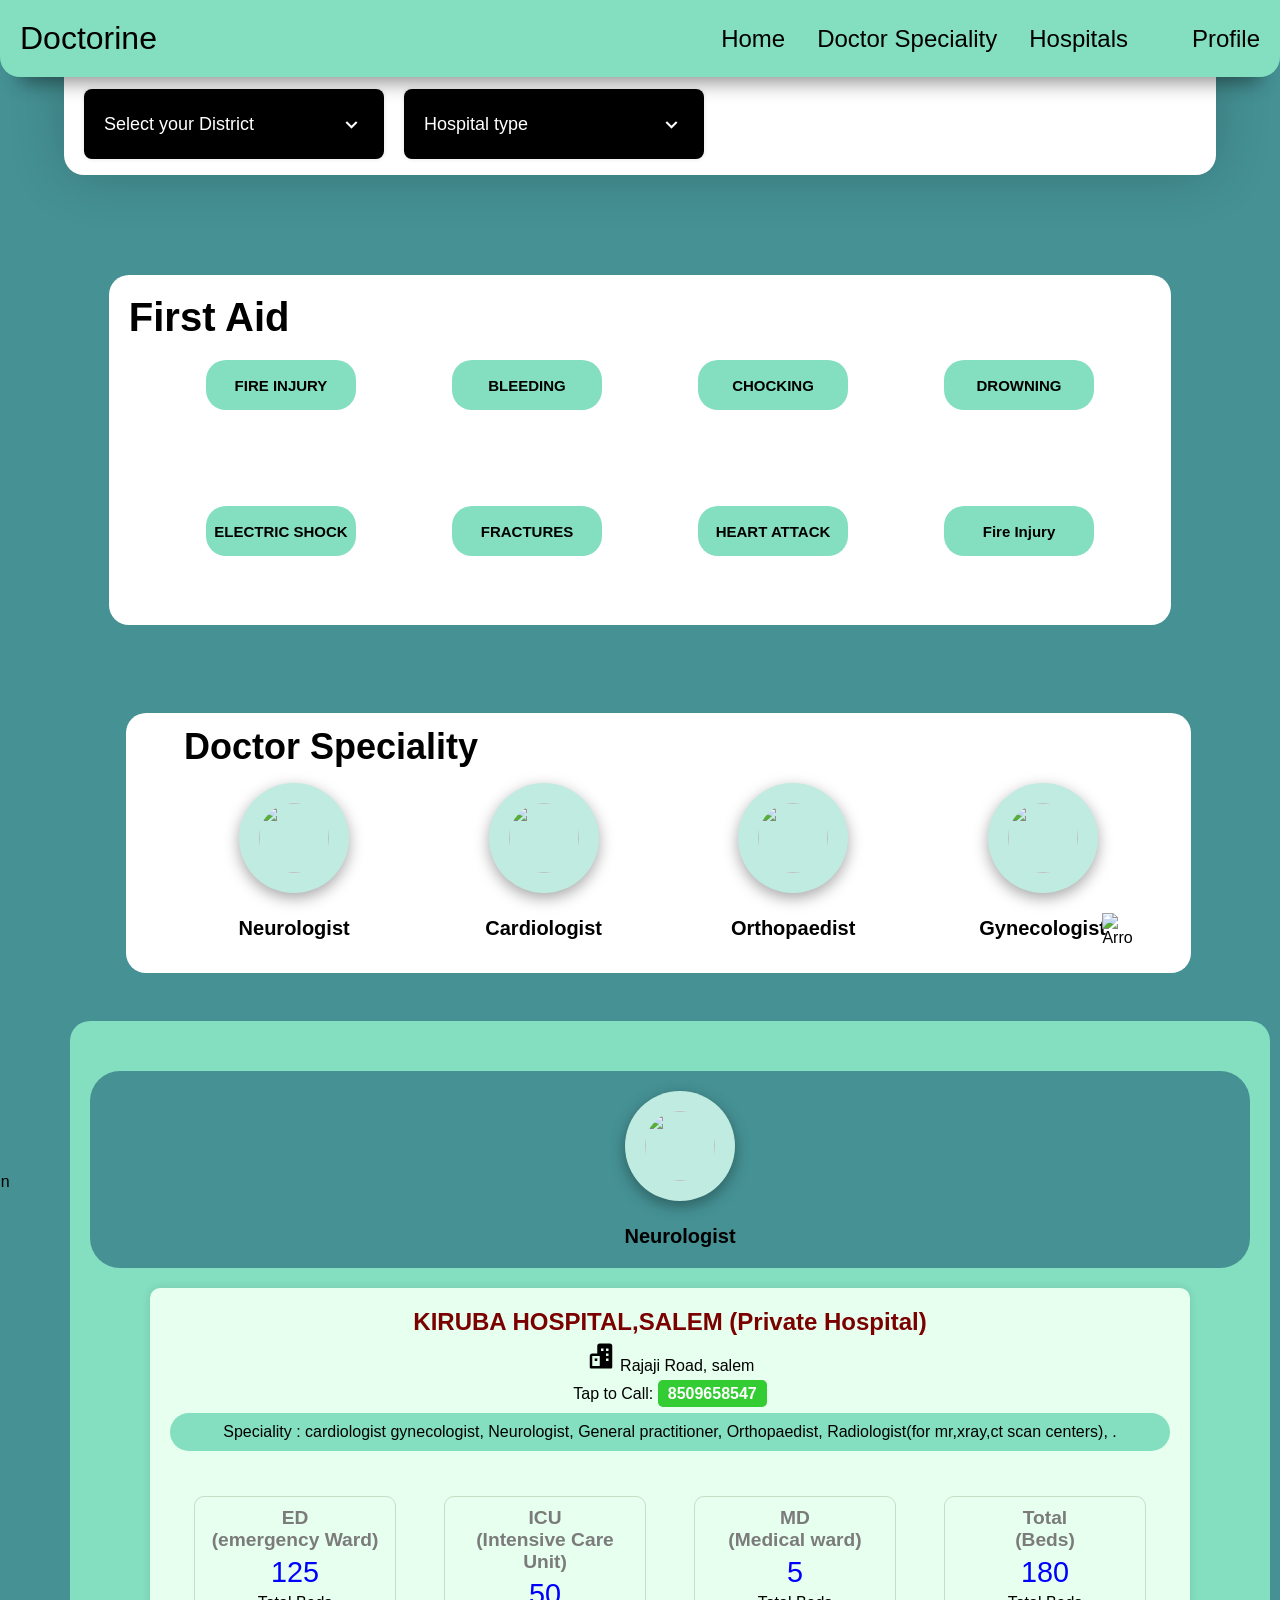
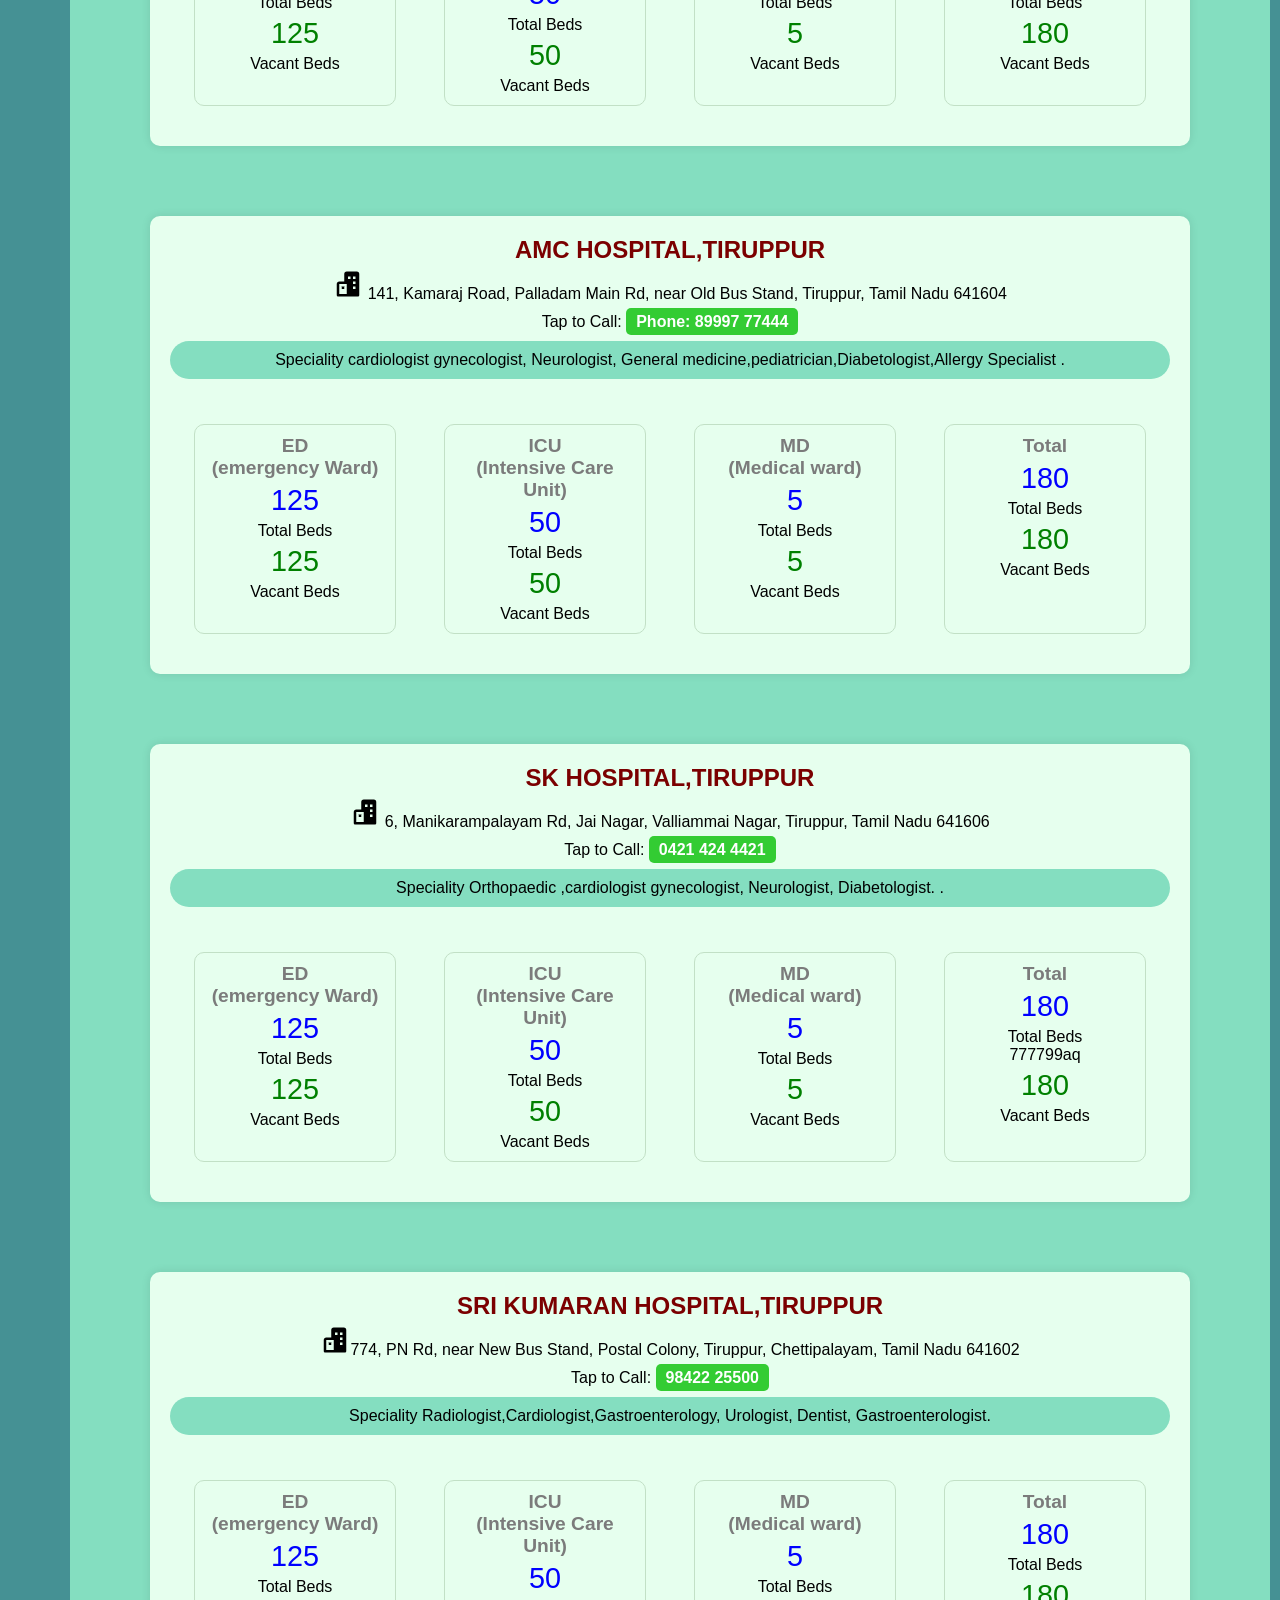
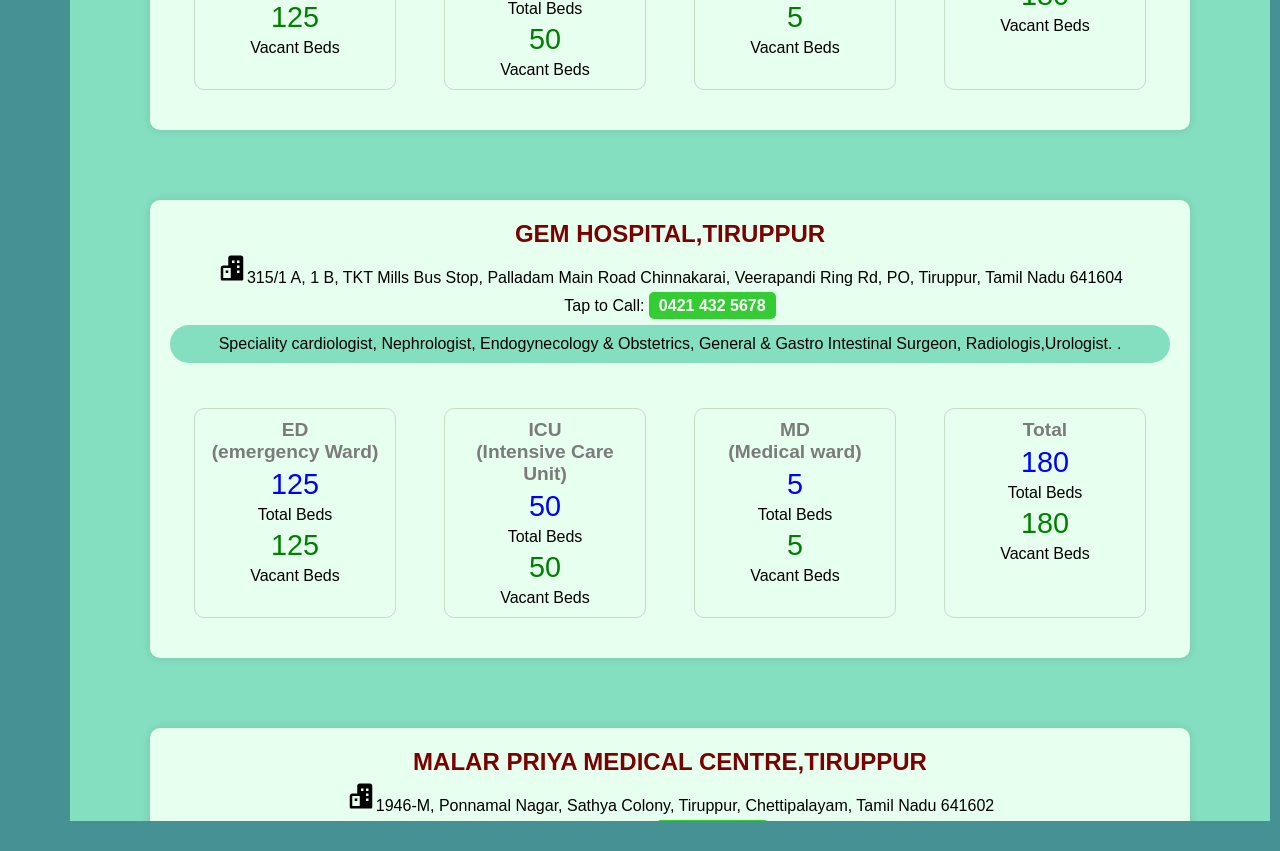
==== commit 0dde24ed: "Add files via upload" ====
--- a/hosptial/index.html
+++ b/hosptial/index.html
@@ -10,36 +10,28 @@
     <link rel="preconnect" href="https://fonts.googleapis.com">
     <link rel="preconnect" href="https://fonts.gstatic.com" crossorigin>
     <link href='https://unpkg.com/boxicons@2.1.4/css/boxicons.min.css' rel='stylesheet'>
-    
-
-    
 </head>
 
 <body>
     <nav id="desktop-nav">
         <div class="logo">Doctorine</div>
         <div>
-            
             <ul class="nav-links">
                 <li><a href="#Home">Home</a></li>
                 <li><a href="#doctor-spec-container">Doctor Speciality</a></li>
-                <div class="profile">
-                    
-                    <li></i><a href="#projects" ><i class="fa-regular fa-circle-user"></i>Profile</a></li>
-                </div>
+                <li><a href="#Hospital-section">Hospitals</a></li>
+                <li class="imgi"> <img src="assets/bx-user-circle.png" alt=""></li>
+                <li><a href="#projects">Profile</a></li>
             </ul>
-            <div class="Hamburger" id="Hamburger">
-                <i class="fas fa-bars" id="hamburgerIcon"></i>
-                <i class="fas fa-times hidden" id="closeIcon"></i></div>
         </div>
     </nav>
     <section id="Home">
-        
+        <div class="doc1"> <img src="assets/WhatsApp Image 2024-08-22 at 1.38.44 PM.png" alt="" class="doc"></div>
         <section class="nearbyhp">
 
 
             <div class="nearby">
-                <h1>Search for hospitals & <br>schedule with nearst Doctor</h1>
+                <h1>Search for hospitals & <br>schedule with nearest Doctor</h1>
                 <section class="select-st">
                     <div class="select-menu">
                         <div class="select-btn">
@@ -66,7 +58,7 @@
                             </li>
                             <li class="option">
 
-                                <span class="option-text">Thirupur</span>
+                                <span class="option-text">Tiruppur</span>
                             </li>
                         </ul>
                     </div>
@@ -77,10 +69,7 @@
                         </div>
 
                         <ul class="options">
-                            <li class="option">
-
-                                <span class="option-text">All</span>
-                            </li>
+                           
                             <li class="option">
 
                                 <span class="option-text">Government Hospital</span>
@@ -91,135 +80,1337 @@
                             </li>
                         </ul>
                     </div>
-                    
                 </section>
-                <div class="doc1"> 
-                    <img src="assets/doctor_girl.png" alt="Doctor-image" class="doc">
-                </div>  
 
             </div>
         </section>
     </section>
+    <section class="First-aid-container">
+        <div class="first-aid-sec">
+        <div class="first-aid">
+            <h1>First Aid</h1>
+            <div class="firstaid-spec btn">
+                <button>FIRE INJURY</button>
+                
+                <button>BLEEDING</button>
+                
+                <button>CHOCKING</button>
+                
+                <button>DROWNING</button>
+                
+                <button>ELECTRIC SHOCK</button>
+                
+                <button>FRACTURES</button>
+                
+                <button>HEART ATTACK</button>
+                
+                <button>Fire Injury </button>
+                
+                <button>Fire Injury</button>
+                
+                <button>Fire Injury</button>   
+            </div>
+        </div>
+    </div>
+    </section>
+
     <section id="doctor-spec-container">
-        
+        <div class="doc-text">
             <div class="doc-spec">
                 <h1>Doctor Speciality</h1>
             </div>
-            
+        </div>
         <div class="spec-logo-container">
             <div class="spec-container" id="speccontainer">
                 <div class="spec-logo">
-                  <a href="">  <img src="assets/brain.png" alt="">
-                    <p class="textali">Neurologist</p>
-                </a>
+                    <a href="#Hospital-section"> <img src="assets/brain.png" alt="">
+                        <p class="textali">Neurologist</p>
+                    </a>
                 </div>
                 <div class="spec-logo">
-                  <a href="">  <img src="assets/7292476.png" alt="">
-                    <p class="textali">Cardiologist</p>
-                </a>
+                    <a href="#Hospital-section"> <img src="assets/7292476.png" alt="">
+                        <p class="textali">Cardiologist</p>
+                    </a>
                 </div>
                 <div class="spec-logo">
-                  <a href="">  <img src="assets/ortho.png" alt="" >
-                    <p class="textali">Orthopaedist</p>
-                </a>
+                    <a href="#Hospital-section"> <img src="assets/ortho.png" alt="">
+                        <p class="textali">Orthopaedist</p>
+                    </a>
                 </div>
                 <div class="spec-logo">
-                  <a href="">  <img src="assets/gyna.png" alt="">
-                    <p class="textali">Gynecologist</p>
-                </a>
+                    <a href="#Hospital-section"> <img src="assets/gyna.png" alt="">
+                        <p class="textali">Gynecologist</p>
+                    </a>
                 </div>
                 <div class="spec-logo">
-                  <a href="">  <img src="assets/mri.png" alt="">
-                    <p class="textali">Radiologist</p>
-                </a>
+                    <a href="#Hospital-section"> <img src="assets/mri.png" alt="">
+                        <p class="textali">Radiologist</p>
+                    </a>
                 </div>
                 <div class="spec-logo">
-                  <a href="">  <img src="assets/dentist.png" alt="">
-                    <p class="textali">Dentist</p>
-                </a>
+                    <a href="#Hospital-section"> <img src="assets/dentist.png" alt="">
+                        <p class="textali">Dentist</p>
+                    </a>
                 </div>
                 <div class="spec-logo">
-                  <a href="">  <img src="assets/stomach.png" alt="">
-                    <p class="textali">Gastrointestinal</p>
-                </a>
+                    <a href="#Hospital-section"> <img src="assets/stomach.png" alt="">
+                        <p class="textali">Gastrointestinal</p>
+                    </a>
                 </div>
                 <div class="spec-logo">
-                  <a href="">  <img src="assets/dermo.png" alt="">
-                    <p class="textali">Dermatologist</p>
-                </a>
+                    <a href="#Hospital-section"> <img src="assets/dermo.png" alt="">
+                        <p class="textali">Dermatologist</p>
+                    </a>
                 </div>
                 <div class="spec-logo">
-                  <a href="">  <img src="assets/perid.png" alt="">
-                    <p class="textali">Pediatricians</p>
-                </a>
+                    <a href="#Hospital-section"> <img src="assets/perid.png" alt="">
+                        <p class="textali">Pediatricians</p>
+                    </a>
                 </div>
                 <div class="spec-logo">
-                  <a href="">  <img src="assets/nepro.png" alt="">
-                    <p class="textali">Nephrologist</p>
-                </a>
+                    <a href="#Hospital-section"> <img src="assets/nepro.png" alt="">
+                        <p class="textali">Nephrologist</p>
+                    </a>
                 </div>
                 <div class="spec-logo">
-                  <a href="">  <img src="assets/opth.png" alt="">
-                    <p class="textali">Cardiologist</p>
-                </a>
+                    <a href="#Hospital-section"> <img src="assets/opth.png" alt="">
+                        <p class="textali">Opthomalagsit</p>
+                    </a>
                 </div>
                 <div class="spec-logo">
-                  <a href="">  <img src="assets/docto.png" alt="">
-                    <p class="textali">Cardiologist</p>
-                </a>
+                    <a href="#Hospital-section"> <img src="assets/docto.png" alt="">
+                        <p class="textali">speciality</p>
+                    </a>
                 </div>
                 <div class="spec-logo">
-                  <a href="">  <img src="assets/docto.png" alt="">
-                    <p class="textali">Cardiologist</p>
-                </a>
+                    <a href="#Hospital-section"> <img src="assets/docto.png" alt="">
+                        <p class="textali">Cardiologist</p>
+                    </a>
                 </div>
                 <div class="spec-logo">
-                  <a href="">  <img src="assets/docto.png" alt="">
-                    <p class="textali">Cardiologist</p>
-                </a>
-                </div>
-                
-               
-
-                <div class="spec-logo">
+                    <a href="#Hospital-section"> <img src="assets/docto.png" alt="">
+                        <p class="textali">Cardiologist</p>
+                    </a>
+                </div>
+
+
+
+                <div class="spec-logo con">
                     <img src="assets/docto.png" alt="">
                     <p>Cardiologist</p>
                 </div>
             </div>
-            <i class="fa-solid fa-caret-down arrow" id="arrow"></i>
-            <!-- <img src="./assets/arrow.png" alt="Arrow icon" id="arrow" class="arrow"/> -->
-        </div>
-        
+            <img src="./assets/arrow.png" alt="Arrow icon" id="arrow" class="arrow" />
+        </div>
+        <img src="./assets/arrow.png" alt="Arrow icon" id="doarrow" class="arrow" />
     </section>
     <section id="Hospital-section">
         <div class="hospital-container-sec">
-
-        </div>
+    <section id="hospatality-sec">
+        <div class="doc-doc">
+        <div class="spec-logo id-logo">
+            <div> <img src="assets/brain.png" alt="">
+                <p class="textali" id="con">Neurologist</p>
+            </div>
+        </div>
+        <div class="hos">
+            <div class="container">
+                <div class="header">
+                    <h1>KIRUBA HOSPITAL,SALEM (Private Hospital)</h1>
+                    <a href="">
+                        <p><span class="location-icon"><img src="assets/buildings-solid-24.png" alt=""></span> Rajaji Road,
+                            salem</p>
+                    </a>
+                    <p class="call-to-action">Tap to Call: <a href="tel:8509658547" class="call-button">8509658547</a>
+                    </p>
+                    <p class="spec-det">Speciality : cardiologist
+                        gynecologist,
+                        Neurologist,
+                        General practitioner,
+                        Orthopaedist,
+                        Radiologist(for mr,xray,ct scan centers),
+                        .</p>
+                </div>
+                <div class="bed-info">
+                    <div class="bed-category">
+                        <h2>ED <br> (emergency Ward)</h2>
+                        <p class="bed-count">125</p>
+                        <p>Total Beds</p>
+                        <p class="vacant-bed">125</p>
+                        <p>Vacant Beds</p>
+                    </div>
+                    <div class="bed-category">
+                        <h2>ICU <br>(Intensive Care Unit)</h2>
+                        <p class="bed-count">50</p>
+                        <p>Total Beds</p>
+                        <p class="vacant-bed">50</p>
+                        <p>Vacant Beds</p>
+                    </div>
+                    <div class="bed-category">
+                        <h2>MD <br> (Medical ward)</h2>
+                        <p class="bed-count">5</p>
+                        <p>Total Beds</p>
+                        <p class="vacant-bed">5</p>
+                        <p>Vacant Beds</p>
+                    </div>
+                    <div class="bed-category">
+                        <h2>Total <br> (Beds)</h2>
+                        <p class="bed-count">180</p>
+                        <p>Total Beds</p>
+                        <p class="vacant-bed">180</p>
+                        <p>Vacant Beds</p>
+                    </div>
+                </div>
+
+            </div>
+            <div class="container">
+                <div class="header">
+
+                    <h1>AMC HOSPITAL,TIRUPPUR </h1>
+                    
+                    <a href="">
+                    
+                    <p><span class="location-icon"><img src="assets/buildings-solid-24.png" alt=""></span> 141, Kamaraj Road, Palladam Main Rd, near Old Bus Stand, Tiruppur, Tamil Nadu 641604</p> </a>
+                    
+                    <p class="call-to-action">Tap to Call: <a
+                    
+                    href="tel:Phone: 89997 77444" class="call-button">Phone: 89997 77444</a> </p>
+                    
+                    <p class="spec-det">Speciality cardiologist gynecologist, Neurologist, General medicine,pediatrician,Diabetologist,Allergy Specialist
+                    
+                    .</p>
+                    
+                    </div>
+                    
+                    
+                    
+                <div class="bed-info">
+                    <div class="bed-category">
+                        <h2>ED <br> (emergency Ward)</h2>
+                        <p class="bed-count">125</p>
+                        <p>Total Beds</p>
+                        <p class="vacant-bed">125</p>
+                        <p>Vacant Beds</p>
+                    </div>
+                    <div class="bed-category">
+                        <h2>ICU <br>(Intensive Care Unit)</h2>
+                        <p class="bed-count">50</p>
+                        <p>Total Beds</p>
+                        <p class="vacant-bed">50</p>
+                        <p>Vacant Beds</p>
+                    </div>
+                    <div class="bed-category">
+                        <h2>MD <br> (Medical ward)</h2>
+                        <p class="bed-count">5</p>
+                        <p>Total Beds</p>
+                        <p class="vacant-bed">5</p>
+                        <p>Vacant Beds</p>
+                    </div>
+                    <div class="bed-category">
+                        <h2>Total</h2>
+                        <p class="bed-count">180</p>
+                        <p>Total Beds</p>
+                        <p class="vacant-bed">180</p>
+                        <p>Vacant Beds</p>
+                    </div>
+                </div>
+
+            </div>
+            <div class="container">
+                <div class="header">
+
+                    <h1>SK HOSPITAL,TIRUPPUR</h1>
+                    
+                    <a href="">
+                    
+                    <p><span class="location-icon"><img src="assets/buildings-solid-24.png" alt=""></span>   6, Manikarampalayam Rd, Jai Nagar, Valliammai Nagar, Tiruppur, Tamil Nadu 641606
+                    
+                    </p> </a>
+                    
+                    <p class="call-to-action">Tap to Call: <a
+                    
+                    href="tel:04214244421" class="call-button">0421 424 4421</a> </p>
+                    
+                    <p class="spec-det">Speciality Orthopaedic ,cardiologist gynecologist, Neurologist, Diabetologist. 
+                    
+                    .</p>
+                    
+                    </div>
+                <div class="bed-info">
+                    <div class="bed-category">
+                        <h2>ED <br> (emergency Ward)</h2>
+                        <p class="bed-count">125</p>
+                        <p>Total Beds</p>
+                        <p class="vacant-bed">125</p>
+                        <p>Vacant Beds</p>
+                    </div>
+                    <div class="bed-category">
+                        <h2>ICU <br>(Intensive Care Unit)</h2>
+                        <p class="bed-count">50</p>
+                        <p>Total Beds</p>
+                        <p class="vacant-bed">50</p>
+                        <p>Vacant Beds</p>
+                    </div>
+                    <div class="bed-category">
+                        <h2>MD <br> (Medical ward)</h2>
+                        <p class="bed-count">5</p>
+                        <p>Total Beds</p>
+                        <p class="vacant-bed">5</p>
+                        <p>Vacant Beds</p>
+                    </div>
+                    <div class="bed-category">
+                        <h2>Total</h2>
+                        <p class="bed-count">180</p>
+                        <p>Total Beds</p>777799aq
+                        <p class="vacant-bed">180</p>
+                        <p>Vacant Beds</p>
+                    </div>
+                </div>
+
+            </div>
+            <div class="container">
+                <div class="header">
+
+                    <h1>SRI KUMARAN HOSPITAL,TIRUPPUR</h1>
+                    
+                    <a href="">
+                    
+                    <p><span class="location-icon"><img src="assets/buildings-solid-24.png" alt=""></span>774, PN Rd, near New Bus Stand, Postal Colony, Tiruppur, Chettipalayam, Tamil Nadu 641602 
+                    
+                    </p> </a>
+                    
+                    <p class="call-to-action">Tap to Call: <a
+                    
+                    href="tel:98422 25500" class="call-button">98422 25500</a> </p>
+                    
+                    <p class="spec-det">Speciality Radiologist,Cardiologist,Gastroenterology, Urologist, Dentist, Gastroenterologist.</p>
+                    
+                    </div>
+                <div class="bed-info">
+                    <div class="bed-category">
+                        <h2>ED <br> (emergency Ward)</h2>
+                        <p class="bed-count">125</p>
+                        <p>Total Beds</p>
+                        <p class="vacant-bed">125</p>
+                        <p>Vacant Beds</p>
+                    </div>
+                    <div class="bed-category">
+                        <h2>ICU <br>(Intensive Care Unit)</h2>
+                        <p class="bed-count">50</p>
+                        <p>Total Beds</p>
+                        <p class="vacant-bed">50</p>
+                        <p>Vacant Beds</p>
+                    </div>
+                    <div class="bed-category">
+                        <h2>MD <br> (Medical ward)</h2>
+                        <p class="bed-count">5</p>
+                        <p>Total Beds</p>
+                        <p class="vacant-bed">5</p>
+                        <p>Vacant Beds</p>
+                    </div>
+                    <div class="bed-category">
+                        <h2>Total</h2>
+                        <p class="bed-count">180</p>
+                        <p>Total Beds</p>
+                        <p class="vacant-bed">180</p>
+                        <p>Vacant Beds</p>
+                    </div>
+                </div>
+
+            </div>
+            <div class="container">
+                <div class="header">
+
+                    <h1> GEM HOSPITAL,TIRUPPUR</h1>
+                    
+                    <a href="">
+                    
+                    <p><span class="location-icon"><img src="assets/buildings-solid-24.png" alt=""></span>315/1 A, 1 B, TKT Mills Bus Stop, Palladam Main Road Chinnakarai, Veerapandi Ring Rd, PO, Tiruppur, Tamil Nadu 641604 
+                    
+                    </p> </a>
+                    
+                    <p class="call-to-action">Tap to Call: <a
+                    
+                    href="tel:0421 432 5678" class="call-button">0421 432 5678</a> </p>
+                    
+                    <p class="spec-det">Speciality cardiologist, Nephrologist, Endogynecology & Obstetrics, General & Gastro Intestinal Surgeon, Radiologis,Urologist.
+                    
+                    .</p>
+                    
+                    </div>
+                <div class="bed-info">
+                    <div class="bed-category">
+                        <h2>ED <br> (emergency Ward)</h2>
+                        <p class="bed-count">125</p>
+                        <p>Total Beds</p>
+                        <p class="vacant-bed">125</p>
+                        <p>Vacant Beds</p>
+                    </div>
+                    <div class="bed-category">
+                        <h2>ICU <br>(Intensive Care Unit)</h2>
+                        <p class="bed-count">50</p>
+                        <p>Total Beds</p>
+                        <p class="vacant-bed">50</p>
+                        <p>Vacant Beds</p>
+                    </div>
+                    <div class="bed-category">
+                        <h2>MD <br> (Medical ward)</h2>
+                        <p class="bed-count">5</p>
+                        <p>Total Beds</p>
+                        <p class="vacant-bed">5</p>
+                        <p>Vacant Beds</p>
+                    </div>
+                    <div class="bed-category">
+                        <h2>Total</h2>
+                        <p class="bed-count">180</p>
+                        <p>Total Beds</p>
+                        <p class="vacant-bed">180</p>
+                        <p>Vacant Beds</p>
+                    </div>
+                </div>
+            </div>
+            <div class="container">
+                <div class="header">
+
+                    <h1>MALAR PRIYA MEDICAL CENTRE,TIRUPPUR</h1>
+                    
+                    <a href="">
+                    
+                    <p><span class="location-icon"><img src="assets/buildings-solid-24.png" alt=""></span>1946-M, Ponnamal Nagar, Sathya Colony, Tiruppur, Chettipalayam, Tamil Nadu 641602</p> </a>
+                    
+                    <p class="call-to-action">Tap to Call: <a
+                    
+                    href="tel:96886 64800" class="call-button">96886 64800</a> </p>
+                    
+                    <p class="spec-det">Speciality:Orthopedist,Gynecologist,Obstetrics,Neurologist, Radiologist, Cardiologist,Pulmonologist.	
+                    
+                    .</p>
+                    
+                    </div>
+                    
+                <div class="bed-info">
+                    <div class="bed-category">
+                        <h2>ED <br> (emergency Ward)</h2>
+                        <p class="bed-count">125</p>
+                        <p>Total Beds</p>
+                        <p class="vacant-bed">125</p>
+                        <p>Vacant Beds</p>
+                    </div>
+                    <div class="bed-category">
+                        <h2>ICU <br>(Intensive Care Unit)</h2>
+                        <p class="bed-count">50</p>
+                        <p>Total Beds</p>
+                        <p class="vacant-bed">50</p>
+                        <p>Vacant Beds</p>
+                    </div>
+                    <div class="bed-category">
+                        <h2>MD <br> (Medical ward)</h2>
+                        <p class="bed-count">5</p>
+                        <p>Total Beds</p>
+                        <p class="vacant-bed">5</p>
+                        <p>Vacant Beds</p>
+                    </div>
+                    <div class="bed-category">
+                        <h2>Total</h2>
+                        <p class="bed-count">180</p>
+                        <p>Total Beds</p>777799aq
+                        <p class="vacant-bed">180</p>
+                        <p>Vacant Beds</p>
+                    </div>
+                </div>
+            </div>
+            <div class="container">
+
+            
+            <div class="header">
+                <h1>ROYAL CARE SUPER SPECIALITY HOSPITAL,COIMBATORE (Private Hospital)</h1>
+                <a href="">
+                   <p><span class="location-icon"><img src="assets/buildings-solid-24.png" alt=""></span> Neelambur,Coimbatore</p>
+                </a>
+                <p class="call-to-action">Tap to Call: <a href="tel:0422 350 0000" class="call-button">0422 350 0000</a>
+                </p>
+                <p class="spec-det">Speciality :Cardiologist,
+                    Oncologist,
+                    Neurologist,
+                    Nephrologist,
+                    .</p>
+            </div>
+
+            <div class="bed-info">
+                <div class="bed-category">
+                    <h2>ED <br> (emergency Ward)</h2>
+                    <p class="bed-count">125</p>
+                    <p>Total Beds</p>
+                    <p class="vacant-bed">125</p>
+                    <p>Vacant Beds</p>
+                </div>
+                <div class="bed-category">
+                    <h2>ICU <br>(Intensive Care Unit)</h2>
+                    <p class="bed-count">50</p>
+                    <p>Total Beds</p>
+                    <p class="vacant-bed">50</p>
+                    <p>Vacant Beds</p>
+                </div>
+                <div class="bed-category">
+                    <h2>MD <br> (Medical ward)</h2>
+                    <p class="bed-count">5</p>
+                    <p>Total Beds</p>
+                    <p class="vacant-bed">5</p>
+                    <p>Vacant Beds</p>
+                </div>
+                <div class="bed-category">
+                    <h2>Total</h2>
+                    <p class="bed-count">180</p>
+                    <p>Total Beds</p>777799aq
+                    <p class="vacant-bed">180</p>
+                    <p>Vacant Beds</p>
+                </div>
+            </div>
+
+        </div>
+
+
+
+
+
+
+        <div class="container">
+<div class="header">
+                <h1>KG HOSPITAL,COIMBATORE (Private Hospital)</h1>
+                <a href="">
+                    <p><span class="location-icon"><img src="assets/buildings-solid-24.png" alt=""></span> Gopalapuram, Coimbatore</p>
+                </a>
+                <p class="call-to-action">Tap to Call: <a href="tel:0422 404 2121" class="call-button">0422 404 2121</a>
+                </p>
+                <p class="spec-det">Speciality :Cardiologist,
+                    Gynecologist,
+                    Nephrologist,
+                    Ophthamologist,
+                    Radiologist,
+                    .</p>
+            </div>
+
+            <div class="bed-info">
+                <div class="bed-category">
+                    <h2>ED <br> (emergency Ward)</h2>
+                    <p class="bed-count">125</p>
+                    <p>Total Beds</p>
+                    <p class="vacant-bed">125</p>
+                    <p>Vacant Beds</p>
+                </div>
+                <div class="bed-category">
+                    <h2>ICU <br>(Intensive Care Unit)</h2>
+                    <p class="bed-count">50</p>
+                    <p>Total Beds</p>
+                    <p class="vacant-bed">50</p>
+                    <p>Vacant Beds</p>
+                </div>
+                <div class="bed-category">
+                    <h2>MD <br> (Medical ward)</h2>
+                    <p class="bed-count">5</p>
+                    <p>Total Beds</p>
+                    <p class="vacant-bed">5</p>
+                    <p>Vacant Beds</p>
+                </div>
+                <div class="bed-category">
+                    <h2>Total</h2>
+                    <p class="bed-count">180</p>
+                    <p>Total Beds</p>777799aq
+                    <p class="vacant-bed">180</p>
+                    <p>Vacant Beds</p>
+                </div>
+            </div>
+
+        </div>
+
+
+
+        <div class="container">
+<div class="header">
+                <h1>PSG HOSPITALS,COIMBATORE(Private Hospital)</h1>
+                <a href="">
+                    <p><span class="location-icon"><img src="assets/buildings-solid-24.png" alt=""></span>Peelamedu, Coimbatore</p>
+                </a>
+                <p class="call-to-action">Tap to Call: <a href="tel:0422 434 5353" class="call-button">0422 434 5353</a>
+                </p>
+                <p class="spec-det">Speciality : ENT,
+                    Obstetrics & Gynecologist,
+                    Neurologist,
+                    General & Gastro intestinal surgery,
+                    Radiologist,
+                    .</p>
+            </div>
+
+            <div class="bed-info">
+                <div class="bed-category">
+                    <h2>ED <br> (emergency Ward)</h2>
+                    <p class="bed-count">125</p>
+                    <p>Total Beds</p>
+                    <p class="vacant-bed">125</p>
+                    <p>Vacant Beds</p>
+                </div>
+                <div class="bed-category">
+                    <h2>ICU <br>(Intensive Care Unit)</h2>
+                    <p class="bed-count">50</p>
+                    <p>Total Beds</p>
+                    <p class="vacant-bed">50</p>
+                    <p>Vacant Beds</p>
+                </div>
+                <div class="bed-category">
+                    <h2>MD <br> (Medical ward)</h2>
+                    <p class="bed-count">5</p>
+                    <p>Total Beds</p>
+                    <p class="vacant-bed">5</p>
+                    <p>Vacant Beds</p>
+                </div>
+                <div class="bed-category">
+                    <h2>Total</h2>
+                    <p class="bed-count">180</p>
+                    <p>Total Beds</p>777799aq
+                    <p class="vacant-bed">180</p>
+                    <p>Vacant Beds</p>
+                </div>
+            </div>
+
+        </div>
+
+
+
+        <div class="container">
+<div class="header">
+                <h1>SRI RAMAKRISHNA HOSPITAL,COIMBATORE (Private Hospital)</h1>
+                <a href="">
+                    <p><span class="location-icon"><img src="assets/buildings-solid-24.png" alt=""></span>New Siddhapudur, Coimbatore</p>
+                </a>
+                <p class="call-to-action">Tap to Call: <a href="tel:0422 350 0000" class="call-button">0422 350 0000</a>
+                </p>
+                <p class="spec-det">Speciality :Cardiologist
+                    Gasteroenterologist,
+                    Dermatologist,
+                    ENT,                        
+                    .</p>
+            </div>
+            <div class="bed-info">
+                <div class="bed-category">
+                    <h2>ED <br> (emergency Ward)</h2>
+                    <p class="bed-count">125</p>
+                    <p>Total Beds</p>
+                    <p class="vacant-bed">125</p>
+                    <p>Vacant Beds</p>
+                </div>
+                <div class="bed-category">
+                    <h2>ICU <br>(Intensive Care Unit)</h2>
+                    <p class="bed-count">50</p>
+                    <p>Total Beds</p>
+                    <p class="vacant-bed">50</p>
+                    <p>Vacant Beds</p>
+                </div>
+                <div class="bed-category">
+                    <h2>MD <br> (Medical ward)</h2>
+                    <p class="bed-count">5</p>
+                    <p>Total Beds</p>
+                    <p class="vacant-bed">5</p>
+                    <p>Vacant Beds</p>
+                </div>
+                <div class="bed-category">
+                    <h2>Total</h2>
+                    <p class="bed-count">180</p>
+                    <p>Total Beds</p>777799aq
+                    <p class="vacant-bed">180</p>
+                    <p>Vacant Beds</p>
+                </div>
+            </div>
+
+        </div>
+
+
+        <div class="container">
+<div class="header">
+                <h1>NG HOSPITAL & RESEARCH CENTRE,COIMBATORE(Private Hospital)</h1>
+                <a href="">
+                    <p><span class="location-icon"><img src="assets/buildings-solid-24.png" alt=""></span>Singanallur, Coimbatore</p>
+                </a>
+                <p class="call-to-action">Tap to Call: <a href="tel:0422 0422 259 5963" class="call-button"> 0422 259 5963</a>
+                </p>
+                <p class="spec-det">Speciality : Cardiologist,
+                    Gynecologist,
+                    ENT,
+                    General practitioner,
+                    Orthopaedist,
+                    .</p>
+            </div>
+
+            <div class="bed-info">
+                <div class="bed-category">
+                    <h2>ED <br> (emergency Ward)</h2>
+                    <p class="bed-count">125</p>
+                    <p>Total Beds</p>
+                    <p class="vacant-bed">125</p>
+                    <p>Vacant Beds</p>
+                </div>
+                <div class="bed-category">
+                    <h2>ICU <br>(Intensive Care Unit)</h2>
+                    <p class="bed-count">50</p>
+                    <p>Total Beds</p>
+                    <p class="vacant-bed">50</p>
+                    <p>Vacant Beds</p>
+                </div>
+                <div class="bed-category">
+                    <h2>MD <br> (Medical ward)</h2>
+                    <p class="bed-count">5</p>
+                    <p>Total Beds</p>
+                    <p class="vacant-bed">5</p>
+                    <p>Vacant Beds</p>
+                </div>
+                <div class="bed-category">
+                    <h2>Total</h2>
+                    <p class="bed-count">180</p>
+                    <p>Total Beds</p>777799aq
+                    <p class="vacant-bed">180</p>
+                    <p>Vacant Beds</p>
+                </div>
+            </div>
+        </div>
+        <div class="container">
+
+        <div class="header">
+            <h1>KIRUBA HOSPITAL,SALEM (Private Hospital)</h1>
+            <a href="">
+                <p><span class="location-icon"><img src="assets/buildings-solid-24.png" alt=""></span> Rajaji Road,
+                    salem</p>
+            </a>
+            <p class="call-to-action">Tap to Call: <a href="tel:0427 231 5160" class="call-button">0427 231 5160</a>
+            </p>
+            <p class="spec-det">Speciality :Cardiologist,
+                Neurologist,
+                General practitioner,
+                Oncologist,
+                Radiologist,
+                Urologist
+                .</p>
+       
+</div>
+        <div class="bed-info">
+            <div class="bed-category">
+                <h2>ED <br> (emergency Ward)</h2>
+                <p class="bed-count">125</p>
+                <p>Total Beds</p>
+                <p class="vacant-bed">125</p>
+                <p>Vacant Beds</p>
+            </div>
+            <div class="bed-category">
+                <h2>ICU <br>(Intensive Care Unit)</h2>
+                <p class="bed-count">50</p>
+                <p>Total Beds</p>
+                <p class="vacant-bed">50</p>
+                <p>Vacant Beds</p>
+            </div>
+            <div class="bed-category">
+                <h2>MD <br> (Medical ward)</h2>
+                <p class="bed-count">5</p>
+                <p>Total Beds</p>
+                <p class="vacant-bed">5</p>
+                <p>Vacant Beds</p>
+            </div>
+            <div class="bed-category">
+                <h2>Total</h2>
+                <p class="bed-count">180</p>
+                <p>Total Beds</p>777799aq
+                <p class="vacant-bed">180</p>
+                <p>Vacant Beds</p>
+            </div>
+        </div>
+
+    </div>
+
+
+
+
+
+    <div class="container">
+
+<div class="header">
+            <h1>DHARAN HOSPITAL,SALEM(Private Hospital)</h1>
+            <a href="">
+                <p><span class="location-icon"><img src="assets/buildings-solid-24.png" alt=""></span> Seelanaickenpatti, Salem</p>
+            </a>
+            <p class="call-to-action">Tap to Call: <a href="tel:0427 270 9999" class="call-button">0427 270 9999</a>
+            </p>
+            <p class="spec-det">Speciality :Cardiologist
+                Nephrologist,
+                Neurologist,
+                General practitioner,
+                Radiologist
+                .</p>
+     
+</div>
+        <div class="bed-info">
+            <div class="bed-category">
+                <h2>ED <br> (emergency Ward)</h2>
+                <p class="bed-count">125</p>
+                <p>Total Beds</p>
+                <p class="vacant-bed">125</p>
+                <p>Vacant Beds</p>
+            </div>
+            <div class="bed-category">
+                <h2>ICU <br>(Intensive Care Unit)</h2>
+                <p class="bed-count">50</p>
+                <p>Total Beds</p>
+                <p class="vacant-bed">50</p>
+                <p>Vacant Beds</p>
+            </div>
+            <div class="bed-category">
+                <h2>MD <br> (Medical ward)</h2>
+                <p class="bed-count">5</p>
+                <p>Total Beds</p>
+                <p class="vacant-bed">5</p>
+                <p>Vacant Beds</p>
+            </div>
+            <div class="bed-category">
+                <h2>Total</h2>
+                <p class="bed-count">180</p>
+                <p>Total Beds</p>777799aq
+                <p class="vacant-bed">180</p>
+                <p>Vacant Beds</p>
+            </div>
+        </div>
+
+    </div>
+
+
+
+
+    <div class="container">
+
+<div class="header">
+            <h1>VINAYAKA MISSION'S HOSPITAL,SALEM (Private Hospital)</h1>
+            <a href="">
+                <p><span class="location-icon"><img src="assets/buildings-solid-24.png" alt=""></span> Chinnasiragapadi, Salem</p>
+            </a>
+            <p class="call-to-action">Tap to Call: <a href="tel: 0427 350 0800" class="call-button"> 0427 350 0800</a>
+            </p>
+            <p class="spec-det">Speciality : Cardiologist,
+                Nephrologist,
+                Neurologist,
+                General practitioner,
+                Orthopaedist
+                .</p>
+       
+</div>
+        <div class="bed-info">
+            <div class="bed-category">
+                <h2>ED <br> (emergency Ward)</h2>
+                <p class="bed-count">125</p>
+                <p>Total Beds</p>
+                <p class="vacant-bed">125</p>
+                <p>Vacant Beds</p>
+            </div>
+            <div class="bed-category">
+                <h2>ICU <br>(Intensive Care Unit)</h2>
+                <p class="bed-count">50</p>
+                <p>Total Beds</p>
+                <p class="vacant-bed">50</p>
+                <p>Vacant Beds</p>
+            </div>
+            <div class="bed-category">
+                <h2>MD <br> (Medical ward)</h2>
+                <p class="bed-count">5</p>
+                <p>Total Beds</p>
+                <p class="vacant-bed">5</p>
+                <p>Vacant Beds</p>
+            </div>
+            <div class="bed-category">
+                <h2>Total</h2>
+                <p class="bed-count">180</p>
+                <p>Total Beds</p>777799aq
+                <p class="vacant-bed">180</p>
+                <p>Vacant Beds</p>
+            </div>
+        </div>
+
+    </div>
+
+
+
+    <div class="container">
+
+<div class="header">
+            <h1>MANIPAL HOSPITAL,SALEM (Private Hospital)</h1>
+            <a href="">
+                <p><span class="location-icon"><img src="assets/buildings-solid-24.png" alt=""></span> Vellakalpatti, Salem</p>
+            </a>
+            <p class="call-to-action">Tap to Call: <a href="tel:1800 102 4647" class="call-button">1800 102 4647</a>
+            </p>
+            <p class="spec-det">Speciality : Cardiologist,
+                Gynecologist,
+                Neurologist,
+                General practitioner,
+                Orthopaedist,
+                Gasteroenterologist
+                .</p>
+       
+</div>
+        <div class="bed-info">
+            <div class="bed-category">
+                <h2>ED <br> (emergency Ward)</h2>
+                <p class="bed-count">125</p>
+                <p>Total Beds</p>
+                <p class="vacant-bed">125</p>
+                <p>Vacant Beds</p>
+            </div>
+            <div class="bed-category">
+                <h2>ICU <br>(Intensive Care Unit)</h2>
+                <p class="bed-count">50</p>
+                <p>Total Beds</p>
+                <p class="vacant-bed">50</p>
+                <p>Vacant Beds</p>
+            </div>
+            <div class="bed-category">
+                <h2>MD <br> (Medical ward)</h2>
+                <p class="bed-count">5</p>
+                <p>Total Beds</p>
+                <p class="vacant-bed">5</p>
+                <p>Vacant Beds</p>
+            </div>
+            <div class="bed-category">
+                <h2>Total</h2>
+                <p class="bed-count">180</p>
+                <p>Total Beds</p>777799aq
+                <p class="vacant-bed">180</p>
+                <p>Vacant Beds</p>
+            </div>
+        </div>
+
+    </div>
+
+
+
+
+
+    <div class="container">
+
+<div class="header">
+            <h1>AP MULTISPECIALITY HOSPITAL,SALEM (Private Hospital)</h1>
+            <a href="">
+                <p><span class="location-icon"><img src="assets/buildings-solid-24.png" alt=""></span> Alagapuram, Salem</p>
+            </a>
+            <p class="call-to-action">Tap to Call: <a href="tel:0427 277 9999" class="call-button">0427 277 9999</a>
+            </p>
+            <p class="spec-det">Speciality : cardiologist,
+                                      General practitioner,
+                Paediatrician,
+                Gasteroenterologist
+                .</p>
+       
+
+</div>
+        <div class="bed-info">
+            <div class="bed-category">
+                <h2>ED <br> (emergency Ward)</h2>
+                <p class="bed-count">125</p>
+                <p>Total Beds</p>
+                <p class="vacant-bed">125</p>
+                <p>Vacant Beds</p>
+            </div>
+            <div class="bed-category">
+                <h2>ICU <br>(Intensive Care Unit)</h2>
+                <p class="bed-count">50</p>
+                <p>Total Beds</p>
+                <p class="vacant-bed">50</p>
+                <p>Vacant Beds</p>
+            </div>
+            <div class="bed-category">
+                <h2>MD <br> (Medical ward)</h2>
+                <p class="bed-count">5</p>
+                <p>Total Beds</p>
+                <p class="vacant-bed">5</p>
+                <p>Vacant Beds</p>
+            </div>
+            <div class="bed-category">
+                <h2>Total</h2>
+                <p class="bed-count">180</p>
+                <p>Total Beds</p>777799aq
+                <p class="vacant-bed">180</p>
+                <p>Vacant Beds</p>
+            </div>
+        </div>
+
+    </div>
+
+
+
+    <div class="container">
+
+<div class="header">
+            <h1>SRI SHANTHI HOSPITAL,SALEM (Private Hospital)</h1>
+            <a href="">
+                <p><span class="location-icon"><img src="assets/buildings-solid-24.png" alt=""></span>Konganapuram, Salem</p>
+            </a>
+            <p class="call-to-action">Tap to Call: <a href="tel:04283 299 387" class="call-button">04283 299 387</a>
+            </p>
+            <p class="spec-det">Speciality : Cardiologist,
+                Paediatrician,
+                General practitioner,
+                Orthopaedist
+                .</p>
+        </div>
+        <div class="bed-info">
+            <div class="bed-category">
+                <h2>ED <br> (emergency Ward)</h2>
+                <p class="bed-count">125</p>
+                <p>Total Beds</p>
+                <p class="vacant-bed">125</p>
+                <p>Vacant Beds</p>
+            </div>
+            <div class="bed-category">
+                <h2>ICU <br>(Intensive Care Unit)</h2>
+                <p class="bed-count">50</p>
+                <p>Total Beds</p>
+                <p class="vacant-bed">50</p>
+                <p>Vacant Beds</p>
+            </div>
+            <div class="bed-category">
+                <h2>MD <br> (Medical ward)</h2>
+                <p class="bed-count">5</p>
+                <p>Total Beds</p>
+                <p class="vacant-bed">5</p>
+                <p>Vacant Beds</p>
+            </div>
+            <div class="bed-category">
+                <h2>Total</h2>
+                <p class="bed-count">180</p>
+                <p>Total Beds</p>777799aq
+                <p class="vacant-bed">180</p>
+                <p>Vacant Beds</p>
+            </div>
+        </div>
+
+    </div>
+    <div class="container">
+    <div class="header">
+        <h1>ASHWIN HOSPITAL, ERODE (Private Hospital)</h1>
+        <a href="">
+            <p><span class="location-icon"><img src="assets/buildings-solid-24.png" alt=""></span> 545, SKC Road, Kaikolar Thottam, Erode, Tamil Nadu 638001,
+               ERODE </p>
+        </a>
+        <p class="call-to-action">Tap to Call: <a href="tel:04242258393" class="call-button">04242258393</a>
+        </p>
+        <p class="spec-det">Speciality: Cardiologist
+            Gynaecologist,
+            Neurologist,
+            General practitioner,
+Pathologist,
+            Orthopaedist,
+            Radiologist (for mr,xray,ct scan centers),
+            .</p>
+    </div>
+
+    <div class="bed-info">
+        <div class="bed-category">
+            <h2>ED <br> (emergency Ward)</h2>
+            <p class="bed-count">125</p>
+            <p>Total Beds</p>
+            <p class="vacant-bed">125</p>
+            <p>Vacant Beds</p>
+        </div>
+        <div class="bed-category">
+            <h2>ICU <br>(Intensive Care Unit)</h2>
+            <p class="bed-count">50</p>
+            <p>Total Beds</p>
+            <p class="vacant-bed">50</p>
+            <p>Vacant Beds</p>
+        </div>
+        <div class="bed-category">
+            <h2>MD <br> (Medical ward)</h2>
+            <p class="bed-count">5</p>
+            <p>Total Beds</p>
+            <p class="vacant-bed">5</p>
+            <p>Vacant Beds</p>
+        </div>
+        <div class="bed-category">
+            <h2>Total</h2>
+            <p class="bed-count">180</p>
+            <p>Total Beds</p>777799aq
+            <p class="vacant-bed">180</p>
+            <p>Vacant Beds</p>
+        </div>
+    </div>
+
+</div>
+
+<div class="container">
+<div class="header">
+        <h1>CARE 24 MEDICAL CENTER & HOSPITAL, ERODE (Private Hospital)</h1>
+        <a href="">
+            <p><span class="location-icon"><img src="assets/buildings-solid-24.png" alt=""></span>,
+                ERODE</p>
+        </a>
+        <p class="call-to-action">Tap to Call: <a href="tel: 0424 266 6666 " class="call-button">0424 266 6666</a>
+        </p>
+        <p class="spec-det">Speciality: Cardiologist
+            Gynaecologist,
+            Neurologist,
+            General practitioner,
+            Orthopaedist,
+            Radiologist (for mr,xray,ct scan centers),
+            .</p>
+    </div>
+    <div class="bed-info">
+        <div class="bed-category">
+            <h2>ED <br> (emergency Ward)</h2>
+            <p class="bed-count">125</p>
+            <p>Total Beds</p>
+            <p class="vacant-bed">125</p>
+            <p>Vacant Beds</p>
+        </div>
+        <div class="bed-category">
+            <h2>ICU <br>(Intensive Care Unit)</h2>
+            <p class="bed-count">50</p>
+            <p>Total Beds</p>
+            <p class="vacant-bed">50</p>
+            <p>Vacant Beds</p>
+        </div>
+        <div class="bed-category">
+            <h2>MD <br> (Medical ward)</h2>
+            <p class="bed-count">5</p>
+            <p>Total Beds</p>
+            <p class="vacant-bed">5</p>
+            <p>Vacant Beds</p>
+        </div>
+        <div class="bed-category">
+            <h2>Total</h2>
+            <p class="bed-count">180</p>
+            <p>Total Beds</p>777799aq
+            <p class="vacant-bed">180</p>
+            <p>Vacant Beds</p>
+        </div>
+    </div>
+
+</div>
+
+<div class="container">
+<div class="header">
+        <h1>CK MEDICAL CENTER HOSPITAL, ERODE (Private Hospital) </h1>
+        <a href="">
+            <p><span class="location-icon"><img src="assets/buildings-solid-24.png" alt=""></span>41, Balasubbarayalu St, Surampattivalasu, Erode, Tamil Nadu 638001
+ERODE</p>
+        </a>
+        <p class="call-to-action">Tap to Call: <a href="tel: 0424 226 9635 " class="call-button"> 0424 226 9635</a>
+        </p>
+        <p class="spec-det">Speciality: Cardiologist
+            Gynaecologist,
+            Nephrologist,
+            General practitioner,
+            Orthopaedist,
+            .</p>
+    </div>
+
+    <div class="bed-info">
+        <div class="bed-category">
+            <h2>ED <br> (emergency Ward)</h2>
+            <p class="bed-count">125</p>
+            <p>Total Beds</p>
+            <p class="vacant-bed">125</p>
+            <p>Vacant Beds</p>
+        </div>
+        <div class="bed-category">
+            <h2>ICU <br>(Intensive Care Unit)</h2>
+            <p class="bed-count">50</p>
+            <p>Total Beds</p>
+            <p class="vacant-bed">50</p>
+            <p>Vacant Beds</p>
+        </div>
+        <div class="bed-category">
+            <h2>MD <br> (Medical ward)</h2>
+            <p class="bed-count">5</p>
+            <p>Total Beds</p>
+            <p class="vacant-bed">5</p>
+            <p>Vacant Beds</p>
+        </div>
+        <div class="bed-category">
+            <h2>Total</h2>
+            <p class="bed-count">180</p>
+            <p>Total Beds</p>777799aq
+            <p class="vacant-bed">180</p>
+            <p>Vacant Beds</p>
+        </div>
+    </div>
+
+</div>
+
+<div class="container"> 
+<div class="header">
+        <h1>SUDHA HOSPITAL & MEDICAL RESEARCH CENTER, ERODE (Private Hospital) </h1>
+        <a href="">
+            <p><span class="location-icon"><img src="assets/buildings-solid-24.png" alt=""></span>No.162, 181, Perundurai Rd, Edayankattuvalasu, Erode, Tamil Nadu 638011,
+                ERODE</p>
+        </a>
+        <p class="call-to-action">Tap to Call: <a href="tel: 7670076006 " class="call-button">7670076006 </a>
+        </p>
+        <p class="spec-det">Speciality: cardiologist
+            gynecologist,
+            Neurologist,
+Urologist,
+Opthamology,
+            General practitioner,
+ENT,	
+            Physiotheripist,
+            Orthopaedist,
+            Radiologist(for mr,xray,ct scan centers),
+            .</p>
+   
+</div>
+    <div class="bed-info">
+        <div class="bed-category">
+            <h2>ED <br> (emergency Ward)</h2>
+            <p class="bed-count">125</p>
+            <p>Total Beds</p>
+            <p class="vacant-bed">125</p>
+            <p>Vacant Beds</p>
+        </div>
+        <div class="bed-category">
+            <h2>ICU <br>(Intensive Care Unit)</h2>
+            <p class="bed-count">50</p>
+            <p>Total Beds</p>
+            <p class="vacant-bed">50</p>
+            <p>Vacant Beds</p>
+        </div>
+        <div class="bed-category">
+            <h2>MD <br> (Medical ward)</h2>
+            <p class="bed-count">5</p>
+            <p>Total Beds</p>
+            <p class="vacant-bed">5</p>
+            <p>Vacant Beds</p>
+        </div>
+        <div class="bed-category">
+            <h2>Total</h2>
+            <p class="bed-count">180</p>
+            <p>Total Beds</p>777799aq
+            <p class="vacant-bed">180</p>
+            <p>Vacant Beds</p>
+        </div>
+    </div>
+
+</div>
+
+<div class="container">
+<div class="header">
+        <h1>KMCH SPECIALITY HOSPITAL, ERODE (Private Hospital)</h1>
+        <a href="">
+            <p><span class="location-icon"><img src="assets/buildings-solid-24.png" alt=""></span> 16 GH, Palaniappa St, Nggo Colony, Erode, Tamil Nadu 638009,
+                ERODE</p>
+        </a>
+        <p class="call-to-action">Tap to Call: <a href="tel: 9788822223" class="call-button">9788822223</a>
+        </p>
+        <p class="spec-det">Speciality: cardiologist
+            Pathologist,
+            Nephrologist,
+            Neurologist,
+            Orthopaedist,
+            .</p>
+    
+
+</div>
+    <div class="bed-info">
+        <div class="bed-category">
+            <h2>ED <br> (emergency Ward)</h2>
+            <p class="bed-count">125</p>
+            <p>Total Beds</p>
+            <p class="vacant-bed">125</p>
+            <p>Vacant Beds</p>
+        </div>
+        <div class="bed-category">
+            <h2>ICU <br>(Intensive Care Unit)</h2>
+            <p class="bed-count">50</p>
+            <p>Total Beds</p>
+            <p class="vacant-bed">50</p>
+            <p>Vacant Beds</p>
+        </div>
+        <div class="bed-category">
+            <h2>MD <br> (Medical ward)</h2>
+            <p class="bed-count">5</p>
+            <p>Total Beds</p>
+            <p class="vacant-bed">5</p>
+            <p>Vacant Beds</p>
+        </div>
+        <div class="bed-category">
+            <h2>Total</h2>
+            <p class="bed-count">180</p>
+            <p>Total Beds</p>777799aq
+            <p class="vacant-bed">180</p>
+            <p>Vacant Beds</p>
+        </div>
+    </div>
+
+</div>
+<div class="container">
+<div class="header">
+        <h1>LOTUS HOSPITAL, ERODE (Private Hospital) </h1>
+        <a href="">
+            <p><span class="location-icon"><img src="assets/buildings-solid-24.png" alt=""></span> Housing Unit, Nadarmedu, Erode, Tamil Nadu 638002,
+                ERODE</p>
+        </a>
+        <p class="call-to-action">Tap to Call: <a href="tel: 04242282828" class="call-button">04242282828</a>
+        </p>
+        <p class="spec-det">Speciality: Cardiologist
+            Pulmonologist,
+            Neonatologist,
+            Nephrologist,
+            Radiologist (for mr,xray,ct scan centers),
+            .</p>
+    </div>
+
+
+    <div class="bed-info">
+        <div class="bed-category">
+            <h2>ED <br> (emergency Ward)</h2>
+            <p class="bed-count">125</p>
+            <p>Total Beds</p>
+            <p class="vacant-bed">125</p>
+            <p>Vacant Beds</p>
+        </div>
+        <div class="bed-category">
+            <h2>ICU <br>(Intensive Care Unit)</h2>
+            <p class="bed-count">50</p>
+            <p>Total Beds</p>
+            <p class="vacant-bed">50</p>
+            <p>Vacant Beds</p>
+        </div>
+        <div class="bed-category">
+            <h2>MD <br> (Medical ward)</h2>
+            <p class="bed-count">5</p>
+            <p>Total Beds</p>
+            <p class="vacant-bed">5</p>
+            <p>Vacant Beds</p>
+        </div>
+        <div class="bed-category">
+            <h2>Total</h2>
+            <p class="bed-count">180</p>
+            <p>Total Beds</p>777799aq
+            <p class="vacant-bed">180</p>
+            <p>Vacant Beds</p>
+        </div>
+    </div>
+
+</div>
+            
+            
+            
+          
+        </div>
+    </div>
+</div>
+</section>
+       
     </section>
-    <section id="hospatality-sec">
-        
-        
-            
-                <div class="spec-logo id-logo">
-                   <div> <img src="assets/brain.png" alt="">
-                    <p class="textali">Neurologist</p>
-                </div>
-                
-                </div>
-                
-                </div>
-
-    </section>
-  
-
-
-    
-    <!-- FontAwesome CDN LINK -->
-    <script src="https://kit.fontawesome.com/a8a0719660.js" crossorigin="anonymous"></script>
 
 
 
     <script src="script.js"></script>
+
+
+
+
 </body>
 
 </html>
--- a/hosptial/styles.css
+++ b/hosptial/styles.css
@@ -1,51 +1,31 @@
 * {
     font-family: "Open Sans", sans-serif;
     margin: 0;
-    padding: 0;
-    box-sizing: border-box;
-    
-    
 }
 
 body {
-    overflow-x:hidden;
-    width: 100%;
     background-color: rgb(69, 145, 148);
+}
+html {
     scroll-behavior: smooth;
-    
-}
-html {
-    overflow-x: hidden;
   }
 /*nav*/
 
-.desktop-nav{
-    width: 100%;
-}
+nav,
 .nav-links {
   display: flex;
-  
 }
 .imgi{
-    justify-content:last baseline
-}
-
-.Hamburger{
-    display: none;
-    flex-direction: column;
-    cursor: pointer;
-}
-
-
+    justify-content: none;
+}
 nav {
-    
     display: flex;
     justify-content: space-between;
     padding: 20px;
     align-items: center;
     background-color: rgb(132, 222, 192);
     box-shadow: rgba(0, 0, 0, 0.45) 0px 25px 20px -20px;
-    z-index: 100;
+    z-index: 1000;
     position: sticky;
     top: 0;
     border-bottom-right-radius: 20px;
@@ -61,8 +41,6 @@
     color: black;
     text-decoration: none;
     text-decoration-color: white;
-    transition: .3s ;
-    
   }
   .logo {
     font-size: 2rem;
@@ -71,10 +49,8 @@
   a:hover {
     color:white;
     text-decoration: underline;
-    text-underline-offset: .5rem;
-    /* text-decoration-color: rgb(60, 255, 0); */
-
-    
+    text-underline-offset: 1rem;
+    text-decoration-color: rgb(60, 255, 0);
   }
 
 .logo {
@@ -84,32 +60,22 @@
 .profile {
     display: flex;
     margin-right: 20px;
-    gap: .1rem;
-    cursor: pointer;
+    gap: .5rem;
+}
+
+.profile a {
     text-decoration: none;
-    color: rgb(0, 0, 0);
-    
-    /* transition: all 0.1s ease 0.1s; */
-    
-}
-
-.profile i{
-    padding-right: 5px;
-    size: 4px;
-    align-self: baseline;
-
-}
-
-
-.profile:hover {
-    color:white;
+    color: black;
+}
+
+.profile p {
+    margin-top: 5px;
+    font-weight: 600;
+}
+
+.profile a:hover {
     text-decoration: underline;
-    text-underline-offset: .5rem;
-    
-    
-}
-
-
+}
 
 .nearby {
     display: flex;
@@ -122,26 +88,24 @@
     margin-bottom:100px; 
     position:static;
     background-size: 200% auto;
-    background-repeat: no-repeat;
     background-position: center;
     box-shadow: 0 0 55px rgba(0,0,0, .2);
     background-image: url('Untitled\ design\ \(1\).png');
+   background-image:cover;
+   background-image: no-repeat;
 }
 
 .nearbyhp {
     display: flex;
     justify-content: center;
     flex-wrap: wrap;
-    /* margin-top: -190px; */
-    margin-top: 10rem;
+    margin-top: -190px;
     position:static;
 
 }
 
 .select-st {
     display: flex;
-    /* flex-direction: column; */
-    flex-wrap: wrap;
     padding-left: 20px;
 }
 
@@ -152,7 +116,6 @@
 
 .select-menu .select-btn {
     display: flex;
-    flex-direction: row;
     height: 50px;
     background: black;
     padding: 10px 20px; 
@@ -222,28 +185,14 @@
     gap: 5rem;
     justify-content: start;
 }
-.doc1{
-    display: flex;
-    flex-direction: row;
-    flex-wrap: wrap;
-    justify-content: flex-end;
-    align-content: flex-end;
-    width: auto;
-}
-.doc1 img{
-    
-    width: 230px;
-    height: auto;
-    position: absolute;
-    z-index: 20;
-    /* size: 10px; */
-    top: 5.9rem;
-    /* right: 2rem; */
-    
+.doc{
+    width: 250px;
+    position: relative;
+    top: 5.2rem;
+    left: 70rem;
    
 
 }
-
 .select-st{
     gap: 20px;
 }
@@ -253,6 +202,44 @@
     border-radius: 20px;
     font-weight: 700;
     font-size: 36px; 
+}
+.firstaid-spec{
+    display: flex;
+    flex-wrap: wrap;
+    flex-direction: row;
+    margin-left: 20px;
+    gap: 6rem;
+    justify-content: center;
+}
+.firstaid-spec button{
+width: 150px;
+font-size: 15px;
+font-weight: 600;
+border: none;
+border-radius:20px ;
+background-color: rgb(132, 222, 192);
+
+height: 50px;
+}
+.firstaid{
+    width: 400px;
+    height: 400px;
+}
+.first-aid-sec{
+    display: flex;
+    justify-content: center;
+}
+.first-aid h1{
+    font-size: 40px;
+    margin: 20px;
+}
+.first-aid{
+    width: 83%;
+    border-radius: 20px;
+    overflow: hidden;
+    overflow-y: scroll;
+    height: 350px;
+    background-color: white;
 }
 #doctor-spec-container{
    justify-content: center;
@@ -260,34 +247,26 @@
    justify-content: space-around;
    margin-left: 46px;
 }
+#doctor-spec-container{
+    margin-top: 1rem;
+}
 .doc-spec{
-    display: flex;
-    position: relative; 
-    z-index: 2;
-    cursor: default;
-    top: 100px;
-    left: 45px;
-    padding: 20px;
     text-align: center;
-    padding-top:100px ;
-    padding-left: 110px;
-    margin-bottom: 30px;
+    padding-top:20PX ;
+    padding-left: 20PX;
     align-items: center;
 }
 .doc-spec h1{
-    
     font-size:36px;
     border-radius: 20px;
-    text-align: center;
-    width: auto;  
-    padding-left: 10px;
+text-align: center;
+  width: 400px;  
  
 }
 .spec-container{
     background-color: white;
     width: 75%;
-    height: 280px;
-   
+    height: 120px;
    gap: 6rem;
     display: flex;
     flex-wrap: wrap;
@@ -301,15 +280,23 @@
 }
 .textali{
     text-align: center;
+   
     margin-right:-20px ;
 }
 .spec-logo-container{
     display: flex;
     justify-content: space-around;
-    margin-bottom: 15px;
-  
-}
-
+    margin-top: -30px;
+}
+.doc-text {
+    display: flex;
+    position: relative; 
+    z-index: 2;
+    cursor: default;
+    top: 45px;
+    left: 45px;
+    padding: 20px;
+}
 
 .doc-spec-arrow {
    margin-left:95% ;
@@ -317,13 +304,27 @@
    cursor: pointer;
    height: 2rem;
   }
-  
+  .spec-logo a:hover{
+   color: rgb(69, 145, 148);
+   text-decoration: wavy;
+   transition:0.3s ease, transform 0.3s ease;
+   
+  }
 .spec-logo p{
     text-align: center;
     font-weight: 600;
-    padding-top: 1.5rem;
+   margin-top: 1.5rem;
     font-size: 20px;
-}
+    border-radius: 20px;
+    align-items: center;
+}
+.hos{
+    display: flex;
+    gap: 30px;
+    flex-wrap: wrap;
+    flex-direction: column;
+}
+   
 .spec-logo img{
     width: 70px;
     margin-left: 20px;
@@ -332,28 +333,26 @@
     background:#c0ebe1;
     border-radius: 60px;
     box-shadow: rgba(0, 0, 0, 0.35) 0px 5px 15px;
+    transition:0.3s ease, transform 0.3s ease;
+}
+.spec-logo img:hover{
+    background-color: rgb(69, 145,149);
 }
 
 .arrow{
     position: relative;
-    right: 11rem;
-    top: 14.5rem;
-    /* width: 30px;
-    height: 30px; */
-    font-size: 30px;
-    font-weight: 600;
+    right: 8rem;
+    top: 12.5rem;
+    width: 30px;
+    height: 30px;
 }
 .expanded {
     height: auto; 
     transition:0.3s ease, transform 0.3s ease;
 }
-.spec-long-container i{
-    
-    
-    
-}
+
 .spec-container.expanded ~ .arrow {
-    top:-3rem;
+top:48rem;
     transform: translateX(-50%) rotate(180deg);
     transition: 0.3s ease, transform 0.3s ease;
 }
@@ -365,6 +364,148 @@
 }
 .id-logo{
     display: flex;
-    justify-content: center;
-    align-items: center;
+    flex-wrap: wrap;
+    flex-direction: column;
+    justify-content: center;
+    align-items: center;
+    padding-top: 20PX;
+    padding-bottom: 20px;
+    background-color: rgb(69, 145, 148);
+    margin: 20px;
+    border-radius: 30px;
+    
+}
+/*bed section*/
+#hospatality-sec{
+    width: 100%;
+    justify-content: center;
+    margin-top:5rem;
+    display: flex;
+    flex-wrap: wrap;
+    height: 3000px;
+    margin: 30px;
+    overflow: hidden;
+    overflow-y: scroll;
+}
+.container {
+    display: flex;
+    flex-wrap: wrap;
+    flex-direction: column;
+    width:  1000px; 
+    margin: auto;
+    background-color: #e6ffee;
+    margin-bottom: 40px;
+    padding: 20px;
+    border-radius: 10px;
+    box-shadow: 0 0 10px rgba(0, 0, 0, 0.1);
+}
+
+.header {
+    text-align: center;
+    display: flex;
+    flex-wrap: wrap;
+    flex-direction: column;
+    margin-bottom: 20px;
+}
+
+.header h1 {
+    color: #7b0000;
+    font-size: 1.5em;
+}
+
+.header p {
+    margin: 5px 0;
+    font-size: 1em;
+}
+
+.call-button {
+    background-color: #33cc33;
+    color: white;
+    padding: 5px 10px;
+    border-radius: 5px;
+    text-decoration: none;
+    font-weight: bold;
+}
+
+.admission-button {
+    display: inline-block;
+    background-color: #ffcc33;
+    color: black;
+    padding: 5px 15px;
+    border-radius: 20px;
+    text-decoration: none;
+    font-weight: bold;
+    margin-top: 10px;
+}
+
+.bed-info {
+    display: flex;
+    flex-wrap: wrap;
+    justify-content: space-around;
+    margin-top: 20px;
+}
+
+.bed-category {
+    background-color: #e6ffee;
+    border: 1px solid #c2e0c6;
+    display: flex;
+    flex-wrap: wrap;
+    flex-direction: column;
+    border-radius: 10px;
+    text-align: center;
+    width: 18%; /* Reduced width */
+    padding: 10px; /* Reduced padding */
+    margin-bottom: 20px;
+}
+
+.bed-category h2 {
+    margin: 0;
+    color: #7b7b7b;
+    font-size: 1.2em;
+}
+
+.bed-count {
+    color: #0000ff;
+    font-size: 1.8em; /* Reduced font size */
+    margin: 5px 0;
+}
+
+.vacant-bed {
+    color: #008000;
+    font-size: 1.8em; /* Reduced font size */
+    margin: 5px 0;
+}
+
+.detail-breakup {
+    text-align: center;
+    margin-top: 20px;
+}
+
+.detail-breakup a {
+    color: #0000ff;
+    text-decoration: none;
+    font-weight: bold;
+    font-size: 1em;
+}
+.spec-det{
+    background-color:  rgb(132, 222, 192);
+    padding: 10px;
+    border-radius: 20px;
+}
+.hospatality-sec{
+    display:flex;
+    flex-wrap: wrap;
+    justify-content: center;
+    align-items: center;
+}
+.doc-doc{
+    display: flex;
+    flex-direction: column;
+    flex-wrap: wrap;
+    border-radius: 20px;
+    margin-bottom: 30px;
+    background-color: rgb(132, 222, 192);;
+    padding-top:30px ;
+    width: 1200px;
+    padding-right: -50px;
 }
--- a/hosptial/mediaquery.css
+++ b/hosptial/mediaquery.css
@@ -1,77 +1,110 @@
+/* Media Queries */
+
+/* Small Devices (Tablets) */
 @media (max-width: 768px) {
-    
-    .Hamburger{
-        display: flex;
-    }
-    .imgi{
-       display: none;
-    }
-    .nav-links {
-        display: none;
-        flex-direction: column;
-        position: absolute;
-        top: 60px;
-        right: 10px;
-        background-color: #333;
-        width: 200px;
-        border-radius: 5px;
-       height: max-content;
+    nav {
+        position: static;
         padding: 10px;
     }
-    .nav-links.active{
-        display: flex;
-    }
-    .Hamburger .hidden {
+
+    .doc1 {
         display: none;
     }
-    
-    .nearby .doc1 {
-        display: none; /* Hides the entire container for the doc image */
+
+    .bed-category {
+        width: 45%; /* Two columns on tablets */
+        margin-bottom: 15px;
     }
 
-    .doc {
-        display: none; /* Hides the doc image itself */
+    .bed-info {
+        justify-content: space-around;
+        flex-wrap: wrap; /* Ensure wrapping */
+    }
+}
+
+/* Extra Small Devices (Phones) */
+@media (max-width: 480px) {
+    .container {
+        flex-direction: column; /* Ensure column layout for small screens */
+        width: 100%;
+        padding: 10px; /* Reduced padding for smaller screens */
+        box-sizing: border-box; /* Include padding in width calculation */
     }
 
-    .nearby{
-        height: auto;
-        background-size: cover;
+    .bed-category {
+        width: 100%; /* Full width for small screens */
+        margin-bottom: 10px; /* Space between bed categories */
+        box-sizing: border-box; /* Include padding in width */
     }
 
-  
-
-    .nearby h1{
-        padding-top: 50px;
-        font-weight: 700;
-        font-size: 25px;
-        line-height: 1.25;
+    .bed-info {
+        width: 100%; /* Full width for container */
+        flex-direction: column; /* Stack items vertically */
+        align-items: center; /* Center items */
+        padding: 0; /* Remove any padding */
+        box-sizing: border-box; /* Include padding in width calculation */
     }
 
-    #doctor-spec-container{
-        margin-top: -10rem;
-        margin-left: -32px;
+    .header h1 {
+        font-size: 1.2em; /* Smaller font size for header */
     }
 
-    .doc-spec{
-        top: 105px;
-        
-        left: -35px;
+    .call-button, .admission-button {
+        width: 100%; /* Full width buttons */
+        padding: 8px;
+        font-size: 0.9em;
+        box-sizing: border-box;
+        margin-bottom: 10px; /* Add space between buttons */
     }
 
-    .doc-spec h1{
-        font-size: 30px;
-        padding-left: -200px;
-    }
-    .spec-container{
-        margin-top: 5px;
-        padding: -70px;
-    }
-    .spec-logo{
-        margin-right: 25px; 
+    .bed-count, .vacant-bed {
+        font-size: 1.4em; /* Adjusted font size */
     }
 
-    .spec-container .arrow {
-        margin-top: 10px;
-        top: 10rem;
+    .spec-logo img {
+        width: 60px; /* Adjust image size */
+        height: 60px;
+    }
+
+    nav {
+        flex-direction: column; /* Stack nav items vertically */
+        align-items: flex-start; /* Align nav items to the left */
+        width: 100%; /* Full width for nav */
+    }
+}
+
+/* Medium Devices (Desktops) */
+@media (max-width: 992px) {
+    .container {
+        width: 80%; /* Adjusted width for medium devices */
+    }
+
+    .bed-category {
+        width: 30%; /* Three columns on larger screens */
+    }
+
+    .spec-logo img {
+        width: 65px; /* Increase image size */
+        height: 65px;
+    }
+
+    .header h1 {
+        font-size: 1.8em; /* Larger font size for headers */
+    }
+}
+
+/* Large Devices (Desktops) */
+@media (max-width: 1200px) {
+    .doc-doc {
+        width: 85%; /* Adjust container width */
+        flex-direction: column; /* Stack items vertically */
+    }
+
+    .header {
+        text-align: left;
+    }
+
+    .bed-info {
+        justify-content: space-between; /* Adjust spacing */
     }
 }
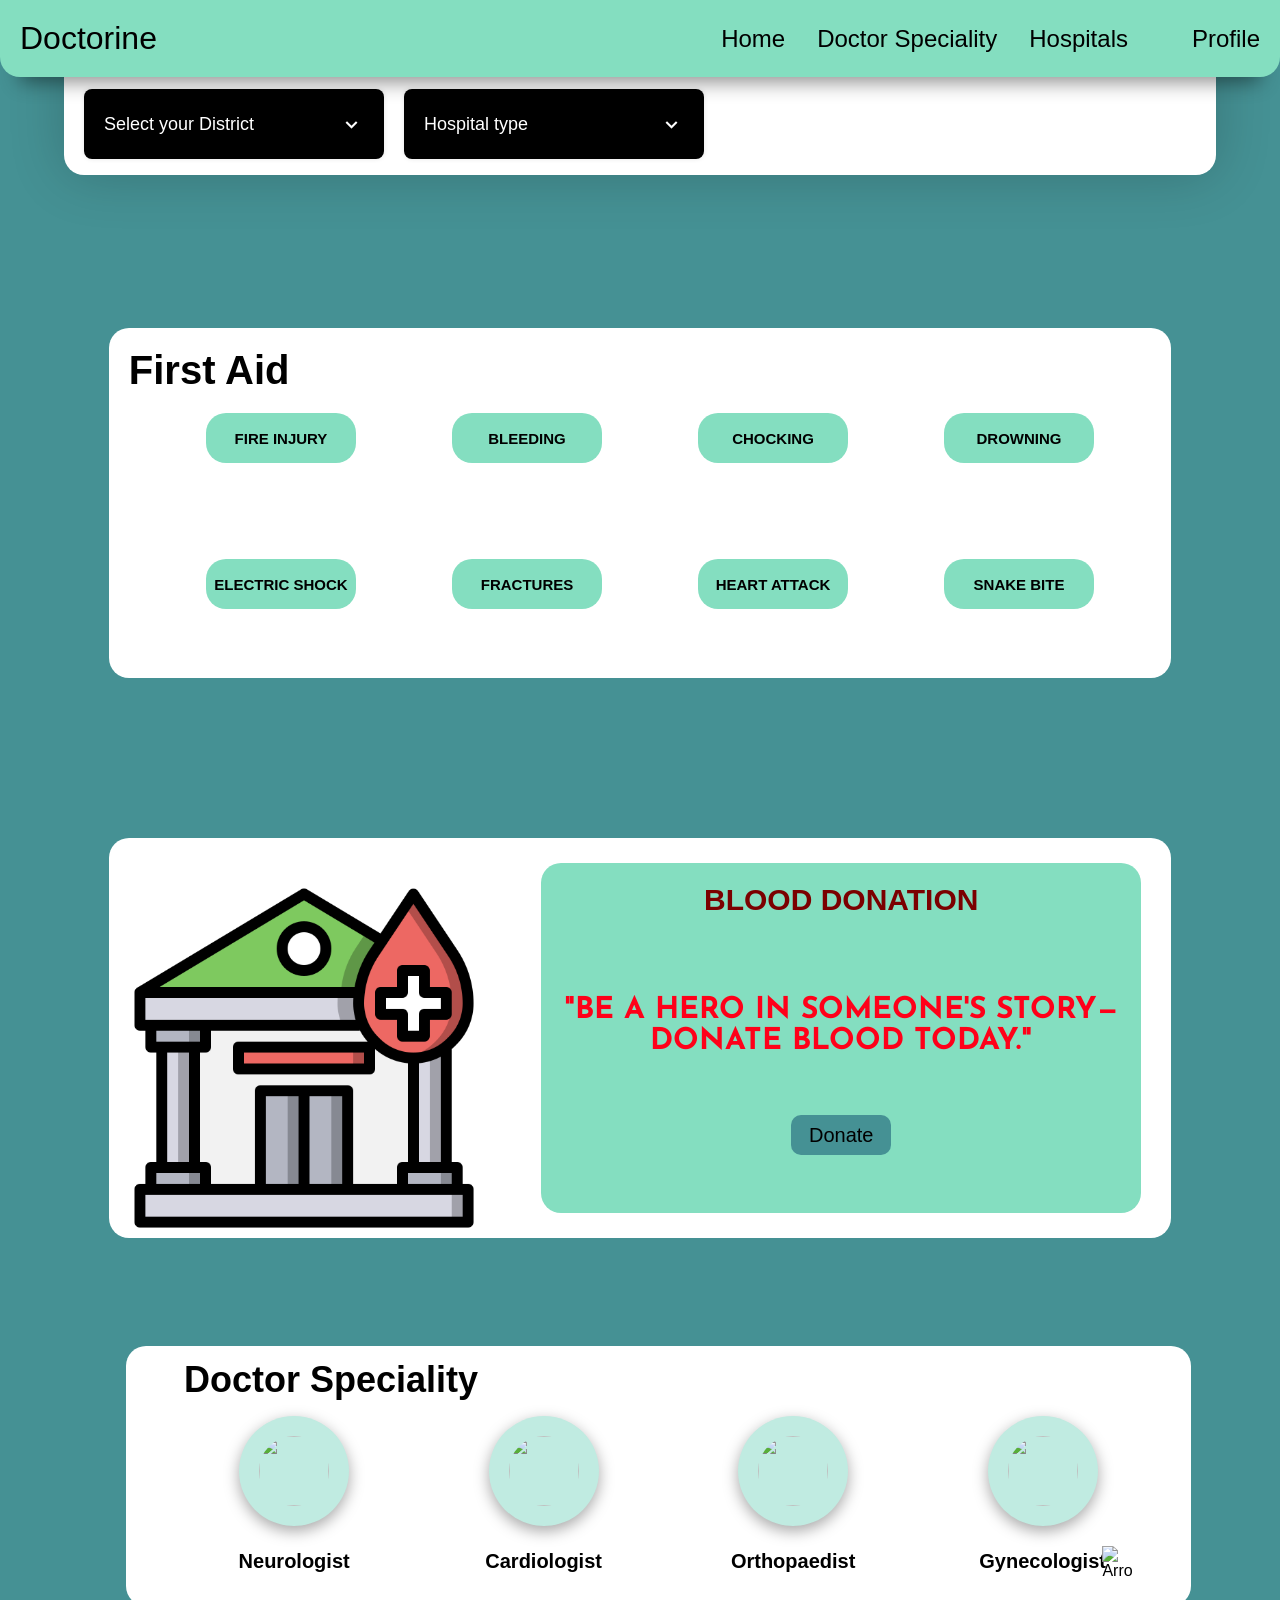
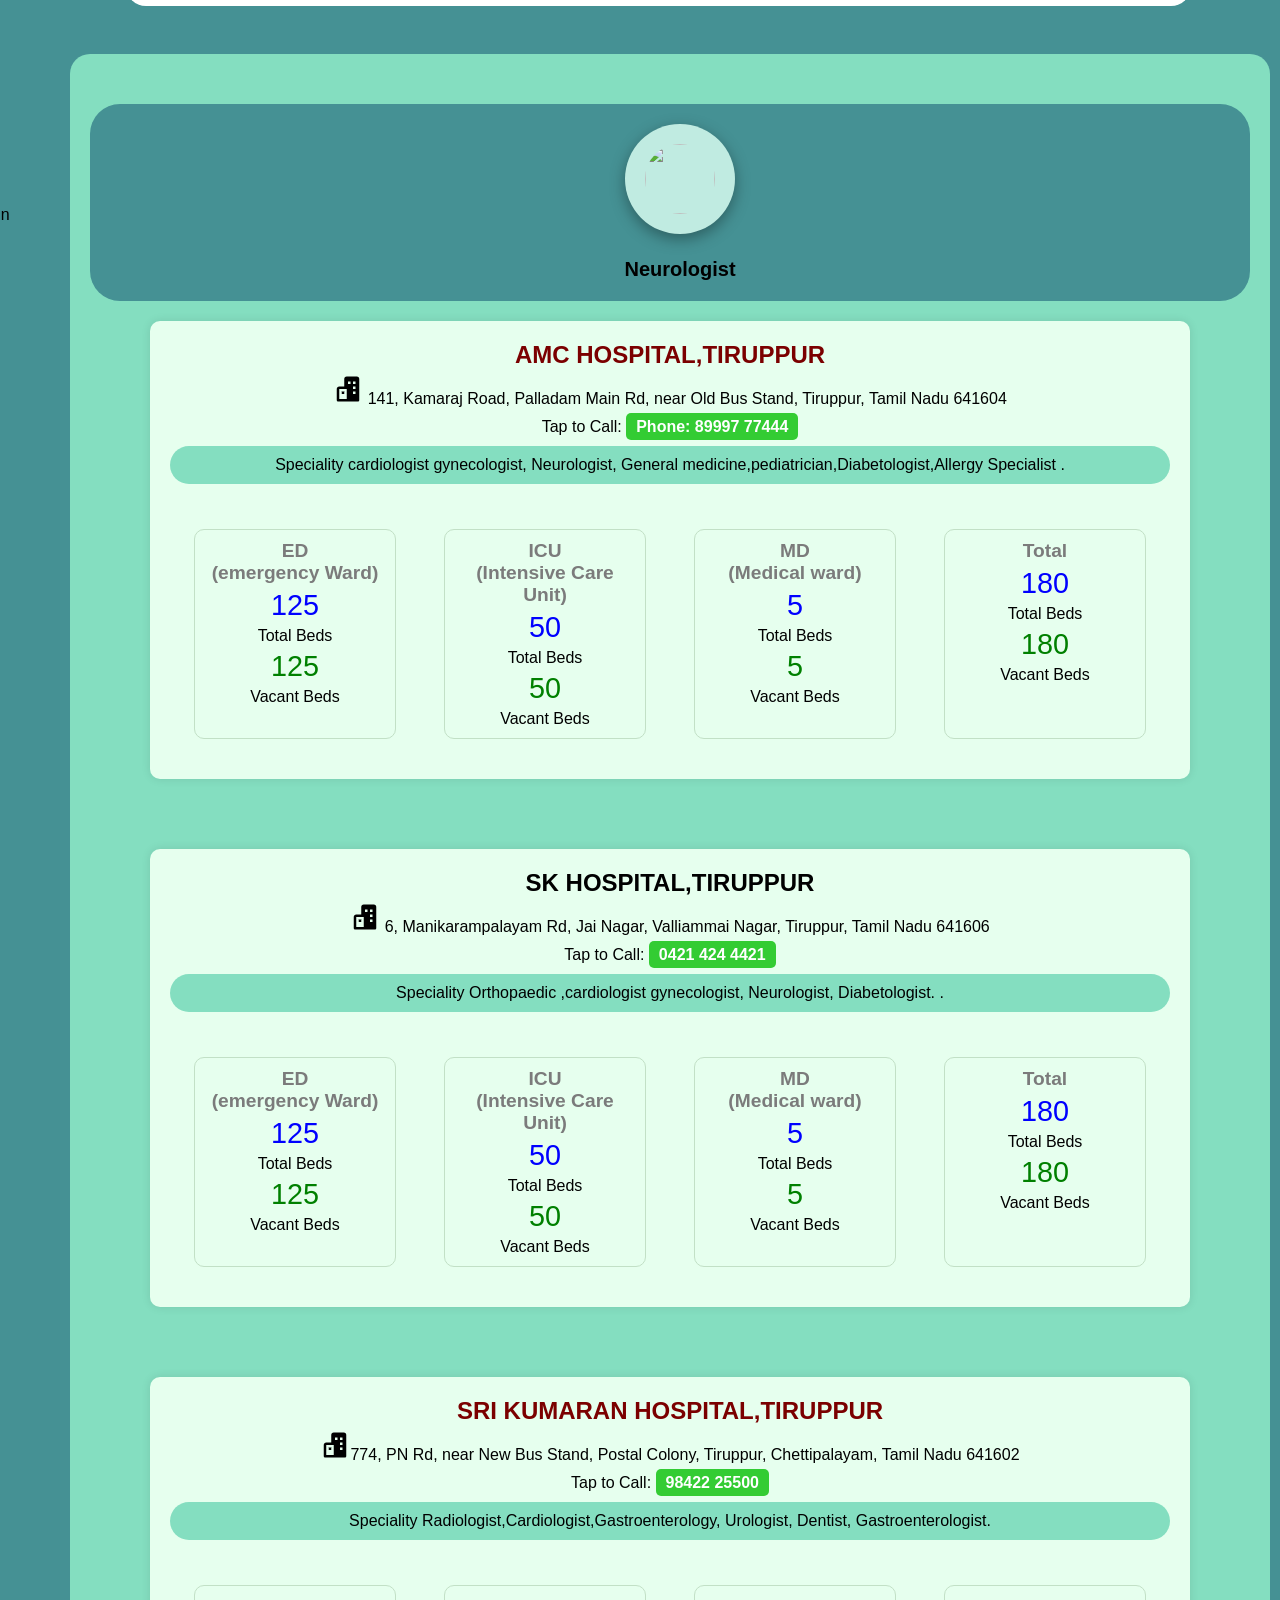
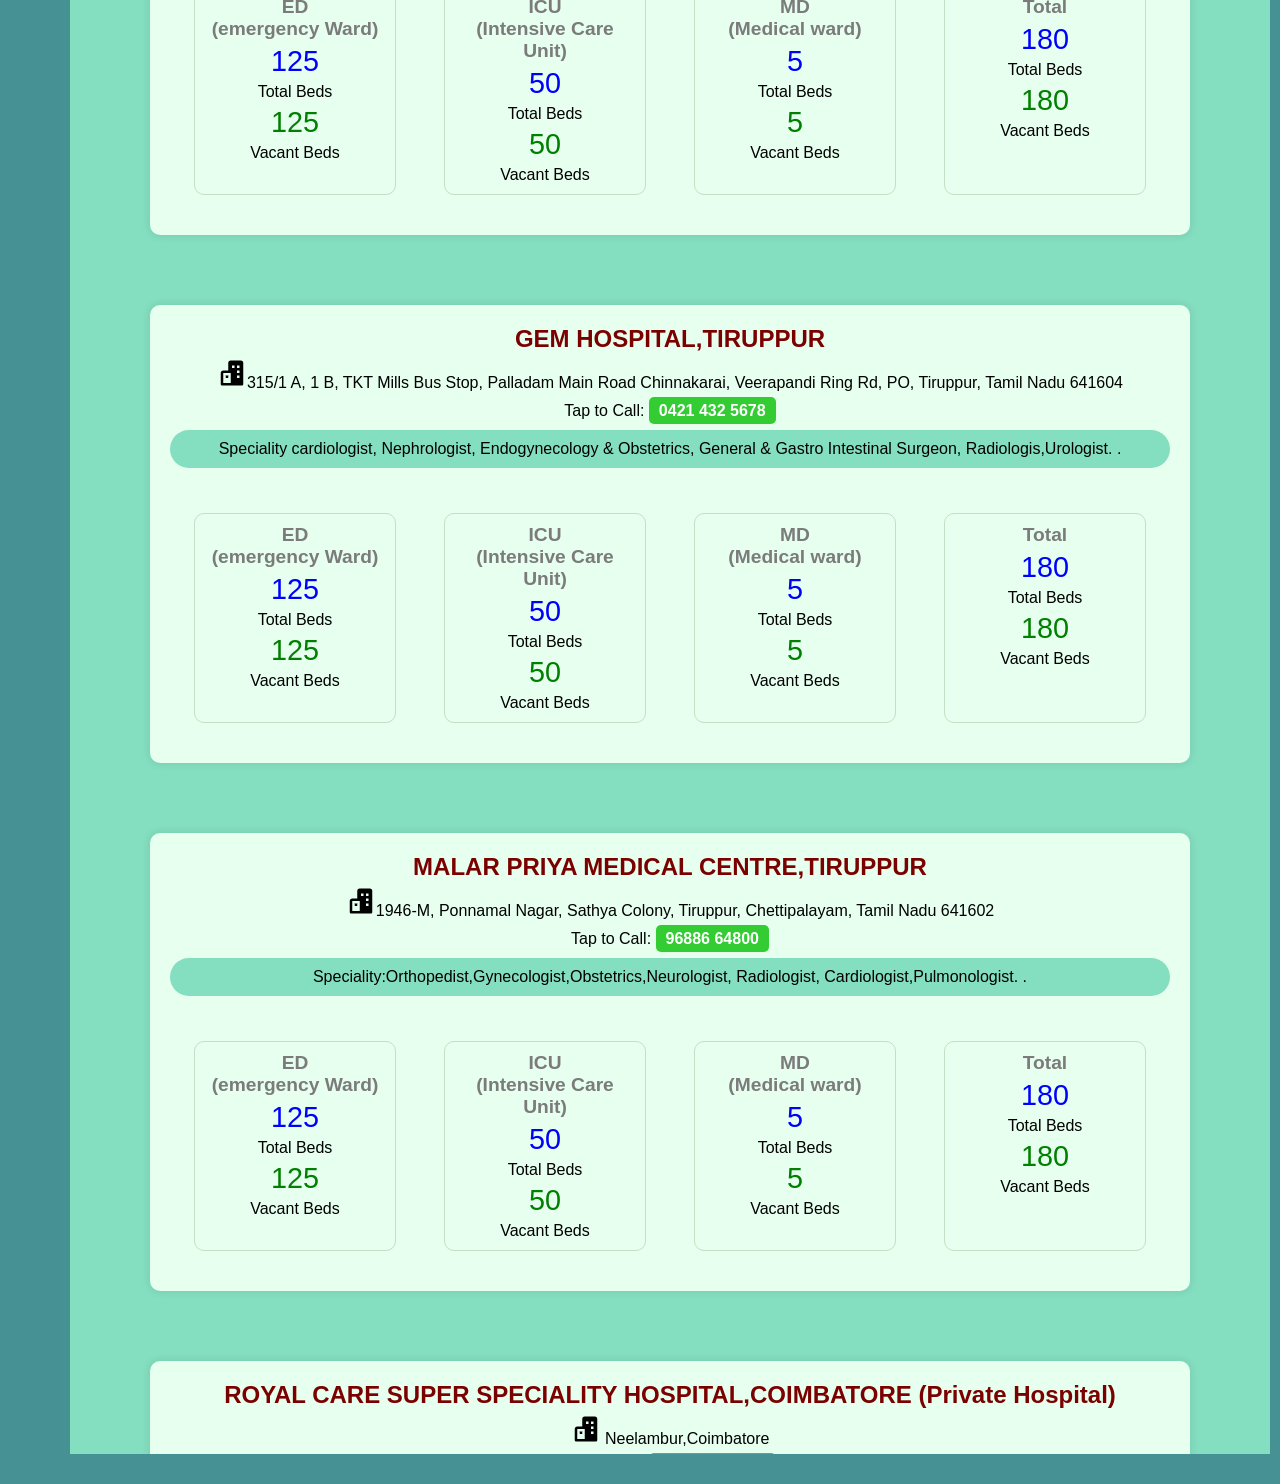
==== commit 439089a0: "Add files via upload" ====
--- a/hosptial/index.html
+++ b/hosptial/index.html
@@ -9,6 +9,9 @@
     <link rel="stylesheet" href="mediaquery.css">
     <link rel="preconnect" href="https://fonts.googleapis.com">
     <link rel="preconnect" href="https://fonts.gstatic.com" crossorigin>
+    <link rel="preconnect" href="https://fonts.googleapis.com">
+<link rel="preconnect" href="https://fonts.gstatic.com" crossorigin>
+<link href="https://fonts.googleapis.com/css2?family=Josefin+Sans:ital,wght@0,100..700;1,100..700&display=swap" rel="stylesheet">
     <link href='https://unpkg.com/boxicons@2.1.4/css/boxicons.min.css' rel='stylesheet'>
 </head>
 
@@ -42,11 +45,11 @@
                         <ul class="options">
                             <li class="option">
 
-                                <span class="option-text">Salem</span>
+                                <span class="option-text" >Salem</span></a>
                             </li>
                             <li class="option">
 
-                                <span class="option-text">Namakal</span>
+                                <span class="option-text">Namakkal</span>
                             </li>
                             <li class="option">
 
@@ -104,14 +107,29 @@
                 
                 <button>HEART ATTACK</button>
                 
-                <button>Fire Injury </button>
+                <button>SNAKE BITE </button>
                 
-                <button>Fire Injury</button>
+                <button>BEE STING</button>
                 
-                <button>Fire Injury</button>   
-            </div>
-        </div>
-    </div>
+                <button>ANIMAL BITE</button>   
+            </div>
+        </div>
+    </div>
+    </section>
+    <section id="blood-donation-container-sec">
+        <div class="blood-donation-container">
+            <div class="blood-donation">
+                <img src="assets/blood-bank.png" alt="">
+
+                <div class="blood-donation-det">
+                <h1>BLOOD DONATION</h1>
+                <p>"BE A HERO IN SOMEONE'S STORY—DONATE BLOOD TODAY."</p>
+                <button class="donate-btn">Donate</button>
+            </div>
+            </div>
+
+        </div>
+
     </section>
 
     <section id="doctor-spec-container">
@@ -214,23 +232,28 @@
             </div>
         </div>
         <div class="hos">
+           
             <div class="container">
                 <div class="header">
-                    <h1>KIRUBA HOSPITAL,SALEM (Private Hospital)</h1>
+
+                   <a href="hospital details/details-hos.html"> <h1>AMC HOSPITAL,TIRUPPUR </h1></a>
+                    
                     <a href="">
-                        <p><span class="location-icon"><img src="assets/buildings-solid-24.png" alt=""></span> Rajaji Road,
-                            salem</p>
-                    </a>
-                    <p class="call-to-action">Tap to Call: <a href="tel:8509658547" class="call-button">8509658547</a>
-                    </p>
-                    <p class="spec-det">Speciality : cardiologist
-                        gynecologist,
-                        Neurologist,
-                        General practitioner,
-                        Orthopaedist,
-                        Radiologist(for mr,xray,ct scan centers),
-                        .</p>
-                </div>
+                    
+                    <p><span class="location-icon"><img src="assets/buildings-solid-24.png" alt=""></span> 141, Kamaraj Road, Palladam Main Rd, near Old Bus Stand, Tiruppur, Tamil Nadu 641604</p> </a>
+                    
+                    <p class="call-to-action">Tap to Call: <a
+                    
+                    href="tel:Phone: 89997 77444" class="call-button">Phone: 89997 77444</a> </p>
+                    
+                    <p class="spec-det">Speciality cardiologist gynecologist, Neurologist, General medicine,pediatrician,Diabetologist,Allergy Specialist
+                    
+                    .</p>
+                    
+                    </div>
+                    
+                    
+                    
                 <div class="bed-info">
                     <div class="bed-category">
                         <h2>ED <br> (emergency Ward)</h2>
@@ -254,7 +277,7 @@
                         <p>Vacant Beds</p>
                     </div>
                     <div class="bed-category">
-                        <h2>Total <br> (Beds)</h2>
+                        <h2>Total</h2>
                         <p class="bed-count">180</p>
                         <p>Total Beds</p>
                         <p class="vacant-bed">180</p>
@@ -266,24 +289,23 @@
             <div class="container">
                 <div class="header">
 
-                    <h1>AMC HOSPITAL,TIRUPPUR </h1>
+                    <h1><a href="detais-hos">SK HOSPITAL,TIRUPPUR</h1></a>
                     
                     <a href="">
                     
-                    <p><span class="location-icon"><img src="assets/buildings-solid-24.png" alt=""></span> 141, Kamaraj Road, Palladam Main Rd, near Old Bus Stand, Tiruppur, Tamil Nadu 641604</p> </a>
+                    <p><span class="location-icon"><img src="assets/buildings-solid-24.png" alt=""></span>   6, Manikarampalayam Rd, Jai Nagar, Valliammai Nagar, Tiruppur, Tamil Nadu 641606
+                    
+                    </p> </a>
                     
                     <p class="call-to-action">Tap to Call: <a
                     
-                    href="tel:Phone: 89997 77444" class="call-button">Phone: 89997 77444</a> </p>
-                    
-                    <p class="spec-det">Speciality cardiologist gynecologist, Neurologist, General medicine,pediatrician,Diabetologist,Allergy Specialist
+                    href="tel:04214244421" class="call-button">0421 424 4421</a> </p>
+                    
+                    <p class="spec-det">Speciality Orthopaedic ,cardiologist gynecologist, Neurologist, Diabetologist. 
                     
                     .</p>
                     
                     </div>
-                    
-                    
-                    
                 <div class="bed-info">
                     <div class="bed-category">
                         <h2>ED <br> (emergency Ward)</h2>
@@ -309,7 +331,7 @@
                     <div class="bed-category">
                         <h2>Total</h2>
                         <p class="bed-count">180</p>
-                        <p>Total Beds</p>
+                        <p>Total Beds</p> 
                         <p class="vacant-bed">180</p>
                         <p>Vacant Beds</p>
                     </div>
@@ -319,21 +341,19 @@
             <div class="container">
                 <div class="header">
 
-                    <h1>SK HOSPITAL,TIRUPPUR</h1>
+                    <h1>SRI KUMARAN HOSPITAL,TIRUPPUR</h1>
                     
                     <a href="">
                     
-                    <p><span class="location-icon"><img src="assets/buildings-solid-24.png" alt=""></span>   6, Manikarampalayam Rd, Jai Nagar, Valliammai Nagar, Tiruppur, Tamil Nadu 641606
+                    <p><span class="location-icon"><img src="assets/buildings-solid-24.png" alt=""></span>774, PN Rd, near New Bus Stand, Postal Colony, Tiruppur, Chettipalayam, Tamil Nadu 641602 
                     
                     </p> </a>
                     
                     <p class="call-to-action">Tap to Call: <a
                     
-                    href="tel:04214244421" class="call-button">0421 424 4421</a> </p>
-                    
-                    <p class="spec-det">Speciality Orthopaedic ,cardiologist gynecologist, Neurologist, Diabetologist. 
-                    
-                    .</p>
+                    href="tel:98422 25500" class="call-button">98422 25500</a> </p>
+                    
+                    <p class="spec-det">Speciality Radiologist,Cardiologist,Gastroenterology, Urologist, Dentist, Gastroenterologist.</p>
                     
                     </div>
                 <div class="bed-info">
@@ -361,7 +381,7 @@
                     <div class="bed-category">
                         <h2>Total</h2>
                         <p class="bed-count">180</p>
-                        <p>Total Beds</p>777799aq
+                        <p>Total Beds</p>
                         <p class="vacant-bed">180</p>
                         <p>Vacant Beds</p>
                     </div>
@@ -371,19 +391,21 @@
             <div class="container">
                 <div class="header">
 
-                    <h1>SRI KUMARAN HOSPITAL,TIRUPPUR</h1>
+                    <h1> GEM HOSPITAL,TIRUPPUR</h1>
                     
                     <a href="">
                     
-                    <p><span class="location-icon"><img src="assets/buildings-solid-24.png" alt=""></span>774, PN Rd, near New Bus Stand, Postal Colony, Tiruppur, Chettipalayam, Tamil Nadu 641602 
+                    <p><span class="location-icon"><img src="assets/buildings-solid-24.png" alt=""></span>315/1 A, 1 B, TKT Mills Bus Stop, Palladam Main Road Chinnakarai, Veerapandi Ring Rd, PO, Tiruppur, Tamil Nadu 641604 
                     
                     </p> </a>
                     
                     <p class="call-to-action">Tap to Call: <a
                     
-                    href="tel:98422 25500" class="call-button">98422 25500</a> </p>
-                    
-                    <p class="spec-det">Speciality Radiologist,Cardiologist,Gastroenterology, Urologist, Dentist, Gastroenterologist.</p>
+                    href="tel:0421 432 5678" class="call-button">0421 432 5678</a> </p>
+                    
+                    <p class="spec-det">Speciality cardiologist, Nephrologist, Endogynecology & Obstetrics, General & Gastro Intestinal Surgeon, Radiologis,Urologist.
+                    
+                    .</p>
                     
                     </div>
                 <div class="bed-info">
@@ -416,28 +438,26 @@
                         <p>Vacant Beds</p>
                     </div>
                 </div>
-
             </div>
             <div class="container">
                 <div class="header">
 
-                    <h1> GEM HOSPITAL,TIRUPPUR</h1>
+                    <h1>MALAR PRIYA MEDICAL CENTRE,TIRUPPUR</h1>
                     
                     <a href="">
                     
-                    <p><span class="location-icon"><img src="assets/buildings-solid-24.png" alt=""></span>315/1 A, 1 B, TKT Mills Bus Stop, Palladam Main Road Chinnakarai, Veerapandi Ring Rd, PO, Tiruppur, Tamil Nadu 641604 
-                    
-                    </p> </a>
+                    <p><span class="location-icon"><img src="assets/buildings-solid-24.png" alt=""></span>1946-M, Ponnamal Nagar, Sathya Colony, Tiruppur, Chettipalayam, Tamil Nadu 641602</p> </a>
                     
                     <p class="call-to-action">Tap to Call: <a
                     
-                    href="tel:0421 432 5678" class="call-button">0421 432 5678</a> </p>
-                    
-                    <p class="spec-det">Speciality cardiologist, Nephrologist, Endogynecology & Obstetrics, General & Gastro Intestinal Surgeon, Radiologis,Urologist.
+                    href="tel:96886 64800" class="call-button">96886 64800</a> </p>
+                    
+                    <p class="spec-det">Speciality:Orthopedist,Gynecologist,Obstetrics,Neurologist, Radiologist, Cardiologist,Pulmonologist.	
                     
                     .</p>
                     
                     </div>
+                    
                 <div class="bed-info">
                     <div class="bed-category">
                         <h2>ED <br> (emergency Ward)</h2>
@@ -463,57 +483,7 @@
                     <div class="bed-category">
                         <h2>Total</h2>
                         <p class="bed-count">180</p>
-                        <p>Total Beds</p>
-                        <p class="vacant-bed">180</p>
-                        <p>Vacant Beds</p>
-                    </div>
-                </div>
-            </div>
-            <div class="container">
-                <div class="header">
-
-                    <h1>MALAR PRIYA MEDICAL CENTRE,TIRUPPUR</h1>
-                    
-                    <a href="">
-                    
-                    <p><span class="location-icon"><img src="assets/buildings-solid-24.png" alt=""></span>1946-M, Ponnamal Nagar, Sathya Colony, Tiruppur, Chettipalayam, Tamil Nadu 641602</p> </a>
-                    
-                    <p class="call-to-action">Tap to Call: <a
-                    
-                    href="tel:96886 64800" class="call-button">96886 64800</a> </p>
-                    
-                    <p class="spec-det">Speciality:Orthopedist,Gynecologist,Obstetrics,Neurologist, Radiologist, Cardiologist,Pulmonologist.	
-                    
-                    .</p>
-                    
-                    </div>
-                    
-                <div class="bed-info">
-                    <div class="bed-category">
-                        <h2>ED <br> (emergency Ward)</h2>
-                        <p class="bed-count">125</p>
-                        <p>Total Beds</p>
-                        <p class="vacant-bed">125</p>
-                        <p>Vacant Beds</p>
-                    </div>
-                    <div class="bed-category">
-                        <h2>ICU <br>(Intensive Care Unit)</h2>
-                        <p class="bed-count">50</p>
-                        <p>Total Beds</p>
-                        <p class="vacant-bed">50</p>
-                        <p>Vacant Beds</p>
-                    </div>
-                    <div class="bed-category">
-                        <h2>MD <br> (Medical ward)</h2>
-                        <p class="bed-count">5</p>
-                        <p>Total Beds</p>
-                        <p class="vacant-bed">5</p>
-                        <p>Vacant Beds</p>
-                    </div>
-                    <div class="bed-category">
-                        <h2>Total</h2>
-                        <p class="bed-count">180</p>
-                        <p>Total Beds</p>777799aq
+                        <p>Total Beds</p> 
                         <p class="vacant-bed">180</p>
                         <p>Vacant Beds</p>
                     </div>
@@ -561,7 +531,7 @@
                 <div class="bed-category">
                     <h2>Total</h2>
                     <p class="bed-count">180</p>
-                    <p>Total Beds</p>777799aq
+                    <p>Total Beds</p> 
                     <p class="vacant-bed">180</p>
                     <p>Vacant Beds</p>
                 </div>
@@ -615,7 +585,7 @@
                 <div class="bed-category">
                     <h2>Total</h2>
                     <p class="bed-count">180</p>
-                    <p>Total Beds</p>777799aq
+                    <p>Total Beds</p> 
                     <p class="vacant-bed">180</p>
                     <p>Vacant Beds</p>
                 </div>
@@ -666,7 +636,7 @@
                 <div class="bed-category">
                     <h2>Total</h2>
                     <p class="bed-count">180</p>
-                    <p>Total Beds</p>777799aq
+                    <p>Total Beds</p> 
                     <p class="vacant-bed">180</p>
                     <p>Vacant Beds</p>
                 </div>
@@ -715,7 +685,7 @@
                 <div class="bed-category">
                     <h2>Total</h2>
                     <p class="bed-count">180</p>
-                    <p>Total Beds</p>777799aq
+                    <p>Total Beds</p> 
                     <p class="vacant-bed">180</p>
                     <p>Vacant Beds</p>
                 </div>
@@ -765,7 +735,7 @@
                 <div class="bed-category">
                     <h2>Total</h2>
                     <p class="bed-count">180</p>
-                    <p>Total Beds</p>777799aq
+                    <p>Total Beds</p> 
                     <p class="vacant-bed">180</p>
                     <p>Vacant Beds</p>
                 </div>
@@ -815,7 +785,7 @@
             <div class="bed-category">
                 <h2>Total</h2>
                 <p class="bed-count">180</p>
-                <p>Total Beds</p>777799aq
+                <p>Total Beds</p> 
                 <p class="vacant-bed">180</p>
                 <p>Vacant Beds</p>
             </div>
@@ -869,7 +839,7 @@
             <div class="bed-category">
                 <h2>Total</h2>
                 <p class="bed-count">180</p>
-                <p>Total Beds</p>777799aq
+                <p>Total Beds</p> 
                 <p class="vacant-bed">180</p>
                 <p>Vacant Beds</p>
             </div>
@@ -922,7 +892,7 @@
             <div class="bed-category">
                 <h2>Total</h2>
                 <p class="bed-count">180</p>
-                <p>Total Beds</p>777799aq
+                <p>Total Beds</p> 
                 <p class="vacant-bed">180</p>
                 <p>Vacant Beds</p>
             </div>
@@ -975,7 +945,7 @@
             <div class="bed-category">
                 <h2>Total</h2>
                 <p class="bed-count">180</p>
-                <p>Total Beds</p>777799aq
+                <p>Total Beds</p> 
                 <p class="vacant-bed">180</p>
                 <p>Vacant Beds</p>
             </div>
@@ -1029,7 +999,7 @@
             <div class="bed-category">
                 <h2>Total</h2>
                 <p class="bed-count">180</p>
-                <p>Total Beds</p>777799aq
+                <p>Total Beds</p> 
                 <p class="vacant-bed">180</p>
                 <p>Vacant Beds</p>
             </div>
@@ -1079,7 +1049,7 @@
             <div class="bed-category">
                 <h2>Total</h2>
                 <p class="bed-count">180</p>
-                <p>Total Beds</p>777799aq
+                <p>Total Beds</p> 
                 <p class="vacant-bed">180</p>
                 <p>Vacant Beds</p>
             </div>
@@ -1130,7 +1100,7 @@
         <div class="bed-category">
             <h2>Total</h2>
             <p class="bed-count">180</p>
-            <p>Total Beds</p>777799aq
+            <p>Total Beds</p> 
             <p class="vacant-bed">180</p>
             <p>Vacant Beds</p>
         </div>
@@ -1180,7 +1150,7 @@
         <div class="bed-category">
             <h2>Total</h2>
             <p class="bed-count">180</p>
-            <p>Total Beds</p>777799aq
+            <p>Total Beds</p> 
             <p class="vacant-bed">180</p>
             <p>Vacant Beds</p>
         </div>
@@ -1230,7 +1200,7 @@
         <div class="bed-category">
             <h2>Total</h2>
             <p class="bed-count">180</p>
-            <p>Total Beds</p>777799aq
+            <p>Total Beds</p> 
             <p class="vacant-bed">180</p>
             <p>Vacant Beds</p>
         </div>
@@ -1285,7 +1255,7 @@
         <div class="bed-category">
             <h2>Total</h2>
             <p class="bed-count">180</p>
-            <p>Total Beds</p>777799aq
+            <p>Total Beds</p> 
             <p class="vacant-bed">180</p>
             <p>Vacant Beds</p>
         </div>
@@ -1336,7 +1306,190 @@
         <div class="bed-category">
             <h2>Total</h2>
             <p class="bed-count">180</p>
-            <p>Total Beds</p>777799aq
+            <p>Total Beds</p> 
+            <p class="vacant-bed">180</p>
+            <p>Vacant Beds</p>
+        </div>
+    </div>
+
+</div>
+<div class="container">
+    <div class="header">
+        <h1>THANGAM HOSPITAL,NAMAKKAL (Private Hospital)</h1>
+        <a href="">
+        <p><span class="location-icon"><img src="assets/buildings-solid-24.png" alt=""></span> 54, Dr Sankaran Road, Trichy Main Rd, Namakkal, Tamil Nadu 637001
+        </p>
+        </a> <p
+        class="call-to-action">Tap to Call: <a
+        href="tel:: 094875 55800" class="call-button">8509658547</a>
+        </p> <p class="spec-det">Speciality cardiologist gynecologist, oncologist Orthopaedist, radiology,general doctors(for mr.xray.ct scan centers), .</p >
+        </div>
+        
+
+    <div class="bed-info">
+        <div class="bed-category">
+            <h2>ED <br> (emergency Ward)</h2>
+            <p class="bed-count">125</p>
+            <p>Total Beds</p>
+            <p class="vacant-bed">125</p>
+            <p>Vacant Beds</p>
+        </div>
+        <div class="bed-category">
+            <h2>ICU <br>(Intensive Care Unit)</h2>
+            <p class="bed-count">50</p>
+            <p>Total Beds</p>
+            <p class="vacant-bed">50</p>
+            <p>Vacant Beds</p>
+        </div>
+        <div class="bed-category">
+            <h2>MD <br> (Medical ward)</h2>
+            <p class="bed-count">5</p>
+            <p>Total Beds</p>
+            <p class="vacant-bed">5</p>
+            <p>Vacant Beds</p>
+        </div>
+        <div class="bed-category">
+            <h2>Total</h2>
+            <p class="bed-count">180</p>
+            <p>Total Beds</p> 
+            <p class="vacant-bed">180</p>
+            <p>Vacant Beds</p>
+        </div>
+    </div>
+
+</div>
+<div class="container">
+    <div class="header">
+        <h1>BHARATHI HOSPITAL,NAMAKKAL (Private Hospital)</h1>
+        <a href="">
+        <p><span class="location-icon"><img src="assets/buildings-solid-24.png" alt=""></span> 456/458, Salem Rd, near Royal Enfield showroom, R.P Pudur, Namakkal Tamil Nadu 637001
+        </p>
+        </a> <p
+        class="call-to-action">Tap to Call: <a
+        href="tel:: 73739 76333" class="call-button">8509658547</a>
+        </p> <p class="spec-det">Speciality cardiologist gynecologist, oncologist Orthopaedist, , nephrologist, neurologist,gastrologist,vascular surgery (for mr.xray.ct scan centers), .</p>
+        </div>
+        
+        
+
+
+    <div class="bed-info">
+        <div class="bed-category">
+            <h2>ED <br> (emergency Ward)</h2>
+            <p class="bed-count">125</p>
+            <p>Total Beds</p>
+            <p class="vacant-bed">125</p>
+            <p>Vacant Beds</p>
+        </div>
+        <div class="bed-category">
+            <h2>ICU <br>(Intensive Care Unit)</h2>
+            <p class="bed-count">50</p>
+            <p>Total Beds</p>
+            <p class="vacant-bed">50</p>
+            <p>Vacant Beds</p>
+        </div>
+        <div class="bed-category">
+            <h2>MD <br> (Medical ward)</h2>
+            <p class="bed-count">5</p>
+            <p>Total Beds</p>
+            <p class="vacant-bed">5</p>
+            <p>Vacant Beds</p>
+        </div>
+        <div class="bed-category">
+            <h2>Total</h2>
+            <p class="bed-count">180</p>
+            <p>Total Beds</p> 
+            <p class="vacant-bed">180</p>
+            <p>Vacant Beds</p>
+        </div>
+    </div>
+
+</div>
+<div class="container">
+    <div class="header">
+        <h1>MM HOSPITAL,NAMAKKAL (Private Hospital)</h1>
+        <a href="">
+        <p><span class="location-icon"><img src="assets/buildings-solid-24.png" alt=""></span> 6/288, Trichy Main Road
+        </p>
+        </a> <p
+        class="call-to-action">Tap to Call: <a
+        href="tel:: 096262 10000" class="call-button">8509658547</a>
+        </p> <p class="spec-det">Speciality cardiologist gynecologist,  Orthopaedist,  neurologist, (for mr.xray.ct scan centers), .</p>
+        </div>
+        
+
+
+    <div class="bed-info">
+        <div class="bed-category">
+            <h2>ED <br> (emergency Ward)</h2>
+            <p class="bed-count">125</p>
+            <p>Total Beds</p>
+            <p class="vacant-bed">125</p>
+            <p>Vacant Beds</p>
+        </div>
+        <div class="bed-category">
+            <h2>ICU <br>(Intensive Care Unit)</h2>
+            <p class="bed-count">50</p>
+            <p>Total Beds</p>
+            <p class="vacant-bed">50</p>
+            <p>Vacant Beds</p>
+        </div>
+        <div class="bed-category">
+            <h2>MD <br> (Medical ward)</h2>
+            <p class="bed-count">5</p>
+            <p>Total Beds</p>
+            <p class="vacant-bed">5</p>
+            <p>Vacant Beds</p>
+        </div>
+        <div class="bed-category">
+            <h2>Total</h2>
+            <p class="bed-count">180</p>
+            <p>Total Beds</p> 
+            <p class="vacant-bed">180</p>
+            <p>Vacant Beds</p>
+        </div>
+    </div>
+
+</div>
+<div class="container">
+    <div class="header">
+        <h1> CM SPECIALITY HOSPITAL,NAMAKKAL (Private Hospital)</h1>
+        <a href="">
+        <p><span class="location-icon"><img src="assets/buildings-solid-24.png" alt=""></span> Plot B 3, Mohanur - Namakkal Road, Co-operative Colony Rd, Gandhi Nagar, Namakkal, Tamil Nadu 637001
+        </p>
+        </a> <p
+        class="call-to-action">Tap to Call: <a
+        href="tel:: 94875 55800" class="call-button">8509658547</a>
+        </p> <p class="spec-det">Speciality  gynecologist,  Orthopaedist, Diabetologist, paediatrics (for mr.xray.ct scan centers), .</p>
+        </div>
+        
+
+    <div class="bed-info">
+        <div class="bed-category">
+            <h2>ED <br> (emergency Ward)</h2>
+            <p class="bed-count">125</p>
+            <p>Total Beds</p>
+            <p class="vacant-bed">125</p>
+            <p>Vacant Beds</p>
+        </div>
+        <div class="bed-category">
+            <h2>ICU <br>(Intensive Care Unit)</h2>
+            <p class="bed-count">50</p>
+            <p>Total Beds</p>
+            <p class="vacant-bed">50</p>
+            <p>Vacant Beds</p>
+        </div>
+        <div class="bed-category">
+            <h2>MD <br> (Medical ward)</h2>
+            <p class="bed-count">5</p>
+            <p>Total Beds</p>
+            <p class="vacant-bed">5</p>
+            <p>Vacant Beds</p>
+        </div>
+        <div class="bed-category">
+            <h2>Total</h2>
+            <p class="bed-count">180</p>
+            <p>Total Beds</p> 
             <p class="vacant-bed">180</p>
             <p>Vacant Beds</p>
         </div>
@@ -1345,20 +1498,18 @@
 </div>
 <div class="container">
 <div class="header">
-        <h1>LOTUS HOSPITAL, ERODE (Private Hospital) </h1>
-        <a href="">
-            <p><span class="location-icon"><img src="assets/buildings-solid-24.png" alt=""></span> Housing Unit, Nadarmedu, Erode, Tamil Nadu 638002,
-                ERODE</p>
-        </a>
-        <p class="call-to-action">Tap to Call: <a href="tel: 04242282828" class="call-button">04242282828</a>
-        </p>
-        <p class="spec-det">Speciality: Cardiologist
-            Pulmonologist,
-            Neonatologist,
-            Nephrologist,
-            Radiologist (for mr,xray,ct scan centers),
-            .</p>
-    </div>
+<h1>CHELLAM HOSPITAL,NAMAKKAL (Private Hospital)</h1>
+<a href="">
+<p><span class="location-icon"><img src="assets/buildings-solid-24.png" alt=""></span> No 4a, Dr Sankaran Road, Namakkal Ho, Namakkal-637001 (Near BSNL Office)
+</p>
+</a> <p
+
+class="call-to-action">Tap to Call: <a
+href="tel:: 79471 35714" class="call-button">8509658547</a>
+</p> <p class="spec-det">Speciality  gynecologist,   gastrologist, Paediatrics (for mr.xray.ct scan
+centers), .</p>
+</div>
+
 
 
     <div class="bed-info">
@@ -1386,13 +1537,14 @@
         <div class="bed-category">
             <h2>Total</h2>
             <p class="bed-count">180</p>
-            <p>Total Beds</p>777799aq
+            <p>Total Beds</p> 
             <p class="vacant-bed">180</p>
             <p>Vacant Beds</p>
         </div>
     </div>
 
 </div>
+
             
             
             
--- a/hosptial/styles.css
+++ b/hosptial/styles.css
@@ -221,13 +221,60 @@
 
 height: 50px;
 }
+.blood-donation{
+    display: flex;
+    flex-wrap: wrap;
+    justify-content: space-between;
+    margin-right:30px ;
+    margin-top: 25px;
+}
+.blood-donation-det{
+    display: flex;
+    width: 600px;
+    background-color:  rgb(132, 222, 192);
+    height: 350px;
+    flex-wrap: wrap;
+    justify-content: center;
+    border-radius: 20px;
+    text-align: center;
+}
+.blood-donation-det h1{
+    font-size: 30px;
+    margin: 20px;
+    color: #7b0000;
+}
+.donate-btn{
+    background-color: rgb(69, 145, 148);
+    width: 100px;
+    height: 40px;
+    border: none;
+    border-radius:10px ;
+font-size: 20px;
+cursor:pointer;
+}
+.donate-btn:hover{
+    background-color: red;
+    color: white;
+}
+.blood-donation-det p{
+    font-weight: 700;
+    font-size: 30px;
+    font-family: "Josefin Sans", sans-serif;
+    color: rgb(255, 0, 25);
+}
+.blood-donation img{
+    width: 350px;
+    margin: 20px;
+}
 .firstaid{
+    
     width: 400px;
     height: 400px;
 }
 .first-aid-sec{
     display: flex;
     justify-content: center;
+    margin-top: 53px;
 }
 .first-aid h1{
     font-size: 40px;
@@ -240,6 +287,20 @@
     overflow-y: scroll;
     height: 350px;
     background-color: white;
+}
+.blood-donation-container{
+    margin: 20px;
+    margin-top: 10rem;
+    width: 83%;
+    height: 400px;
+    border-radius: 20px;
+    background-color: white;
+}
+#blood-donation-container-sec{
+    display: flex;
+    flex-wrap: wrap;
+    width: 100%;
+    justify-content: center;
 }
 #doctor-spec-container{
    justify-content: center;
